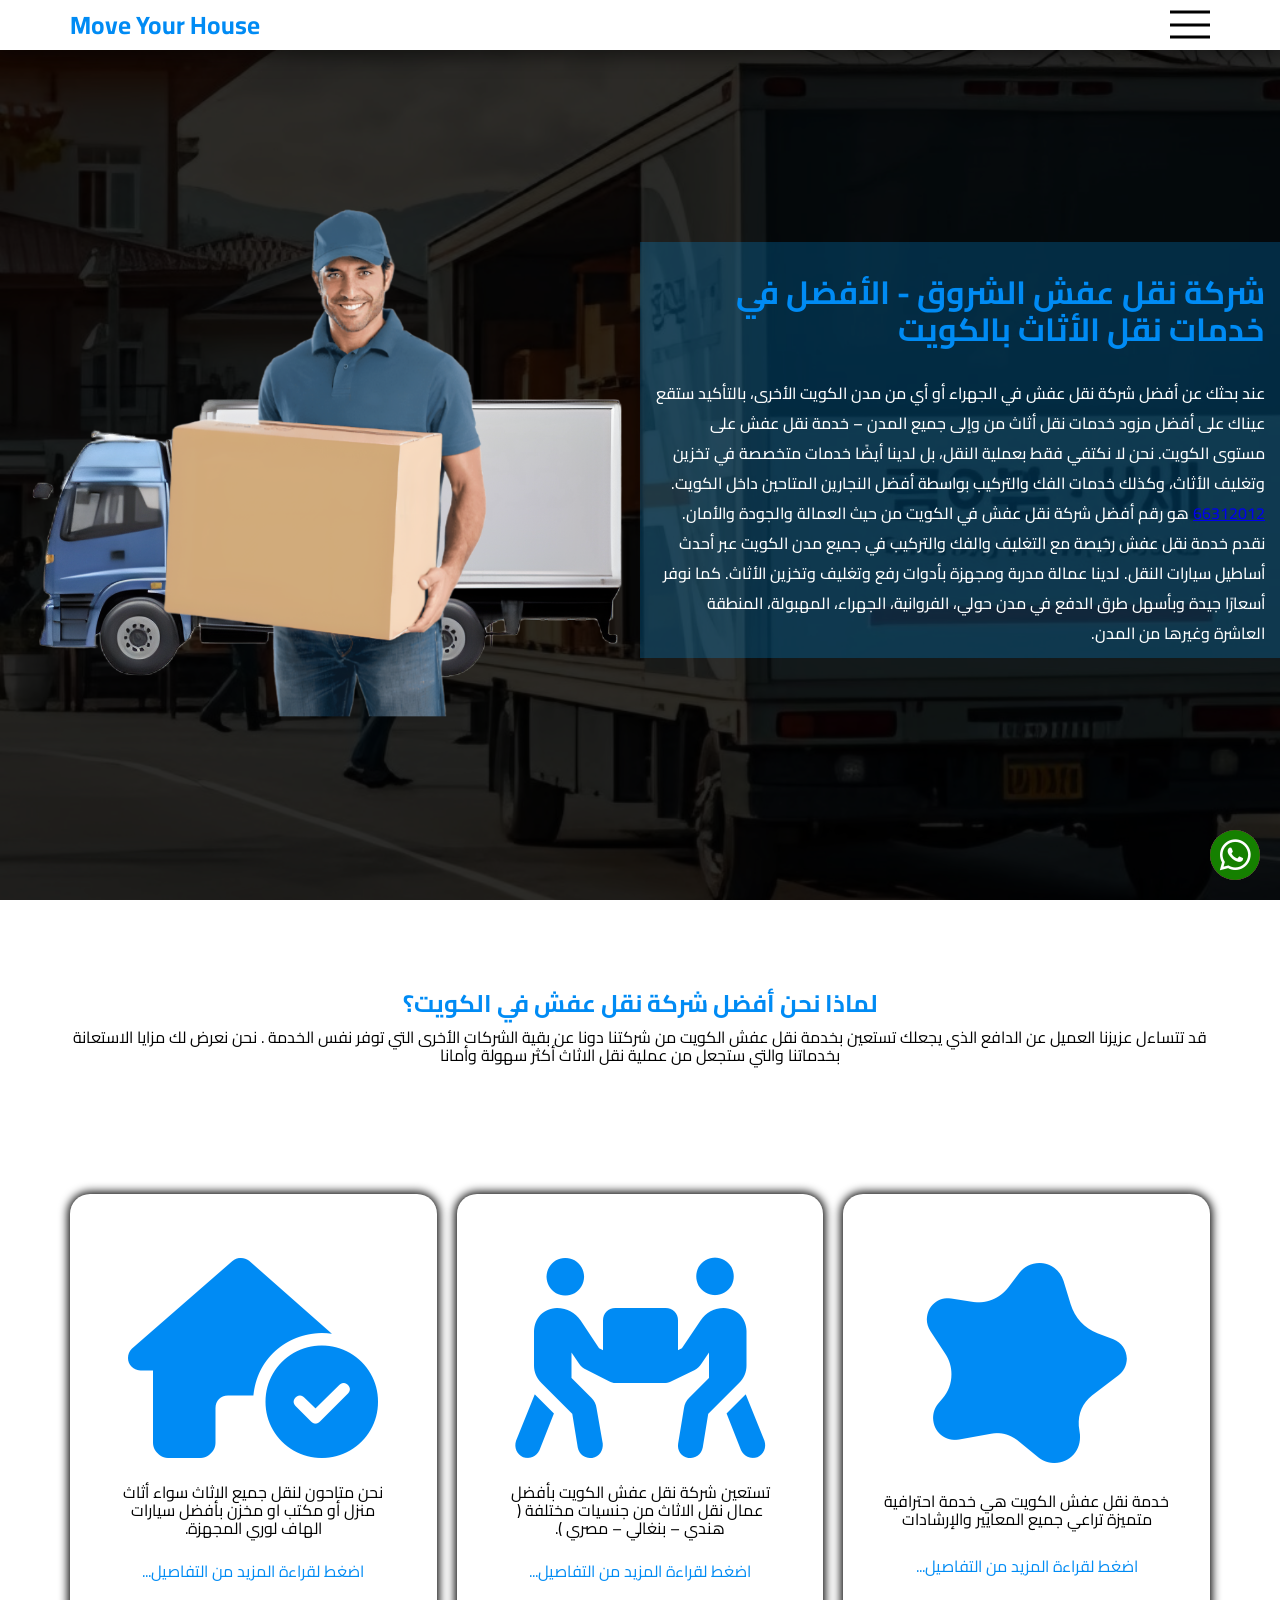
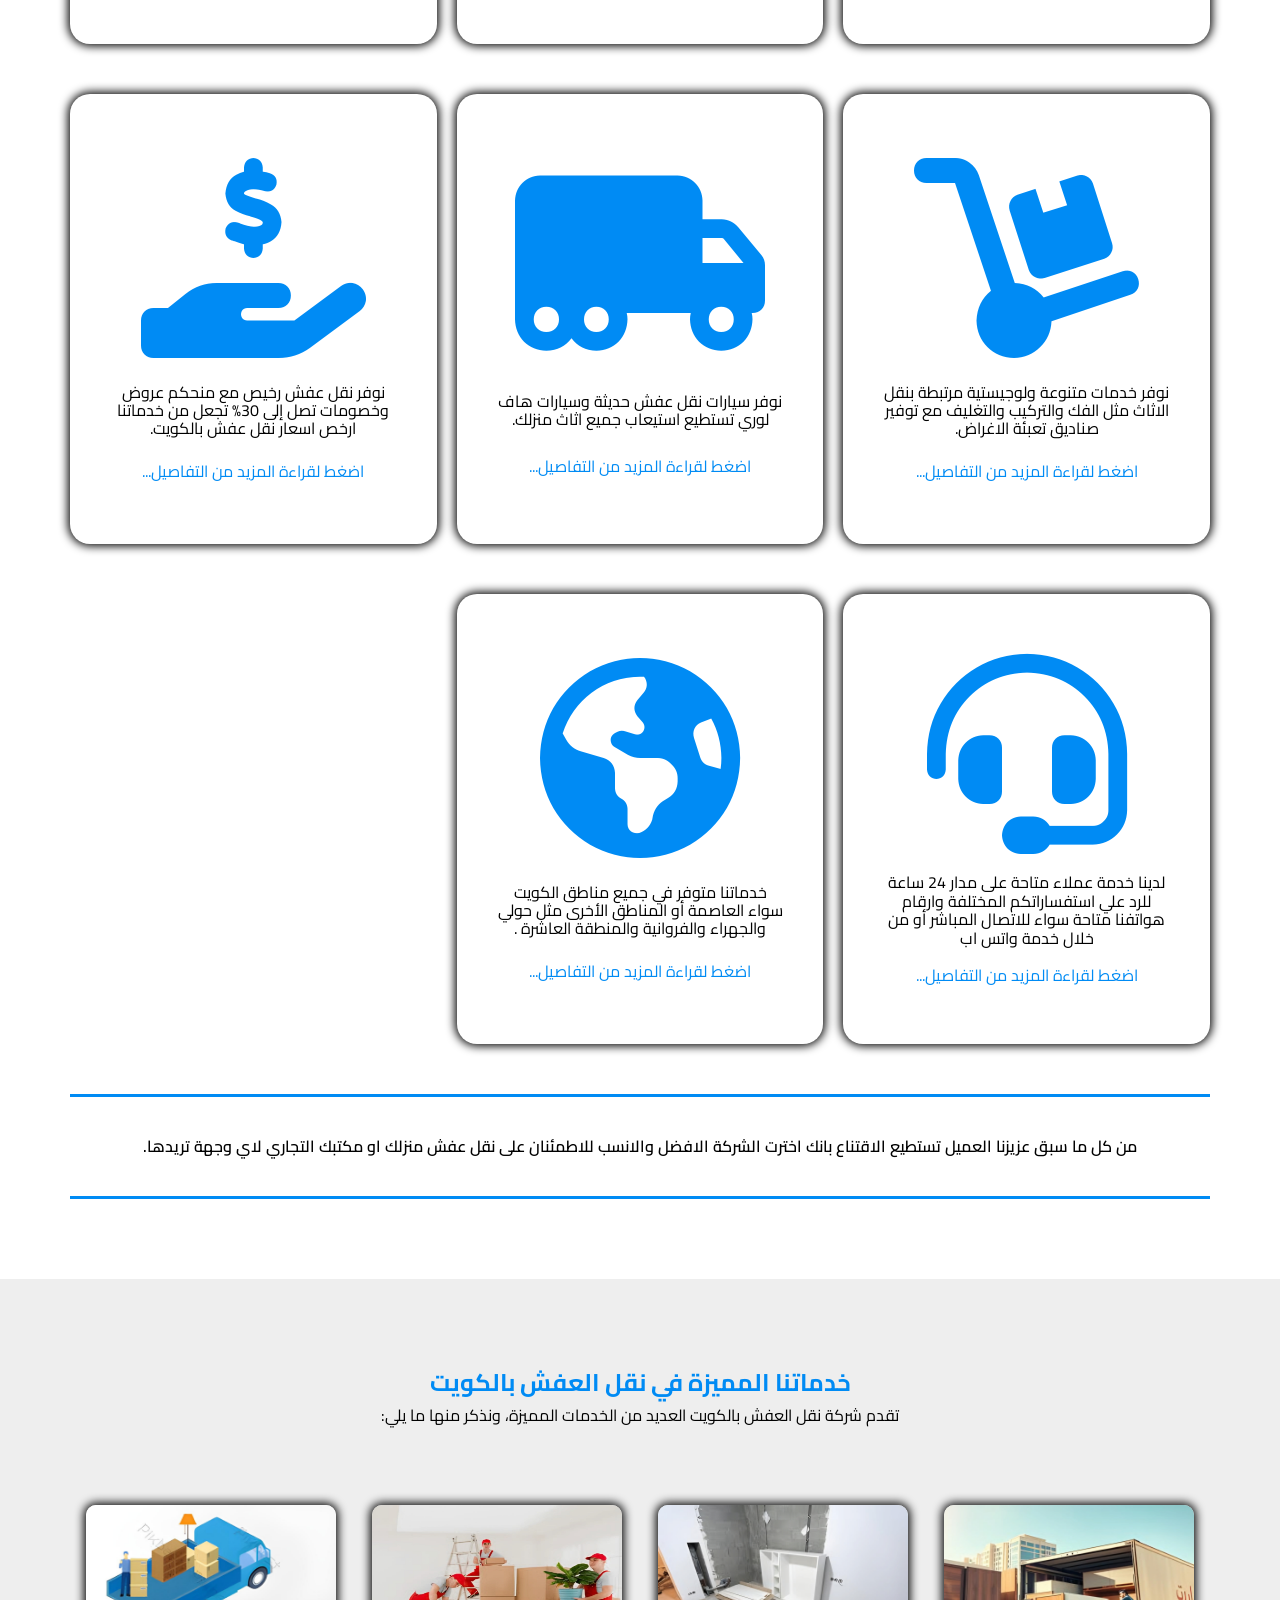
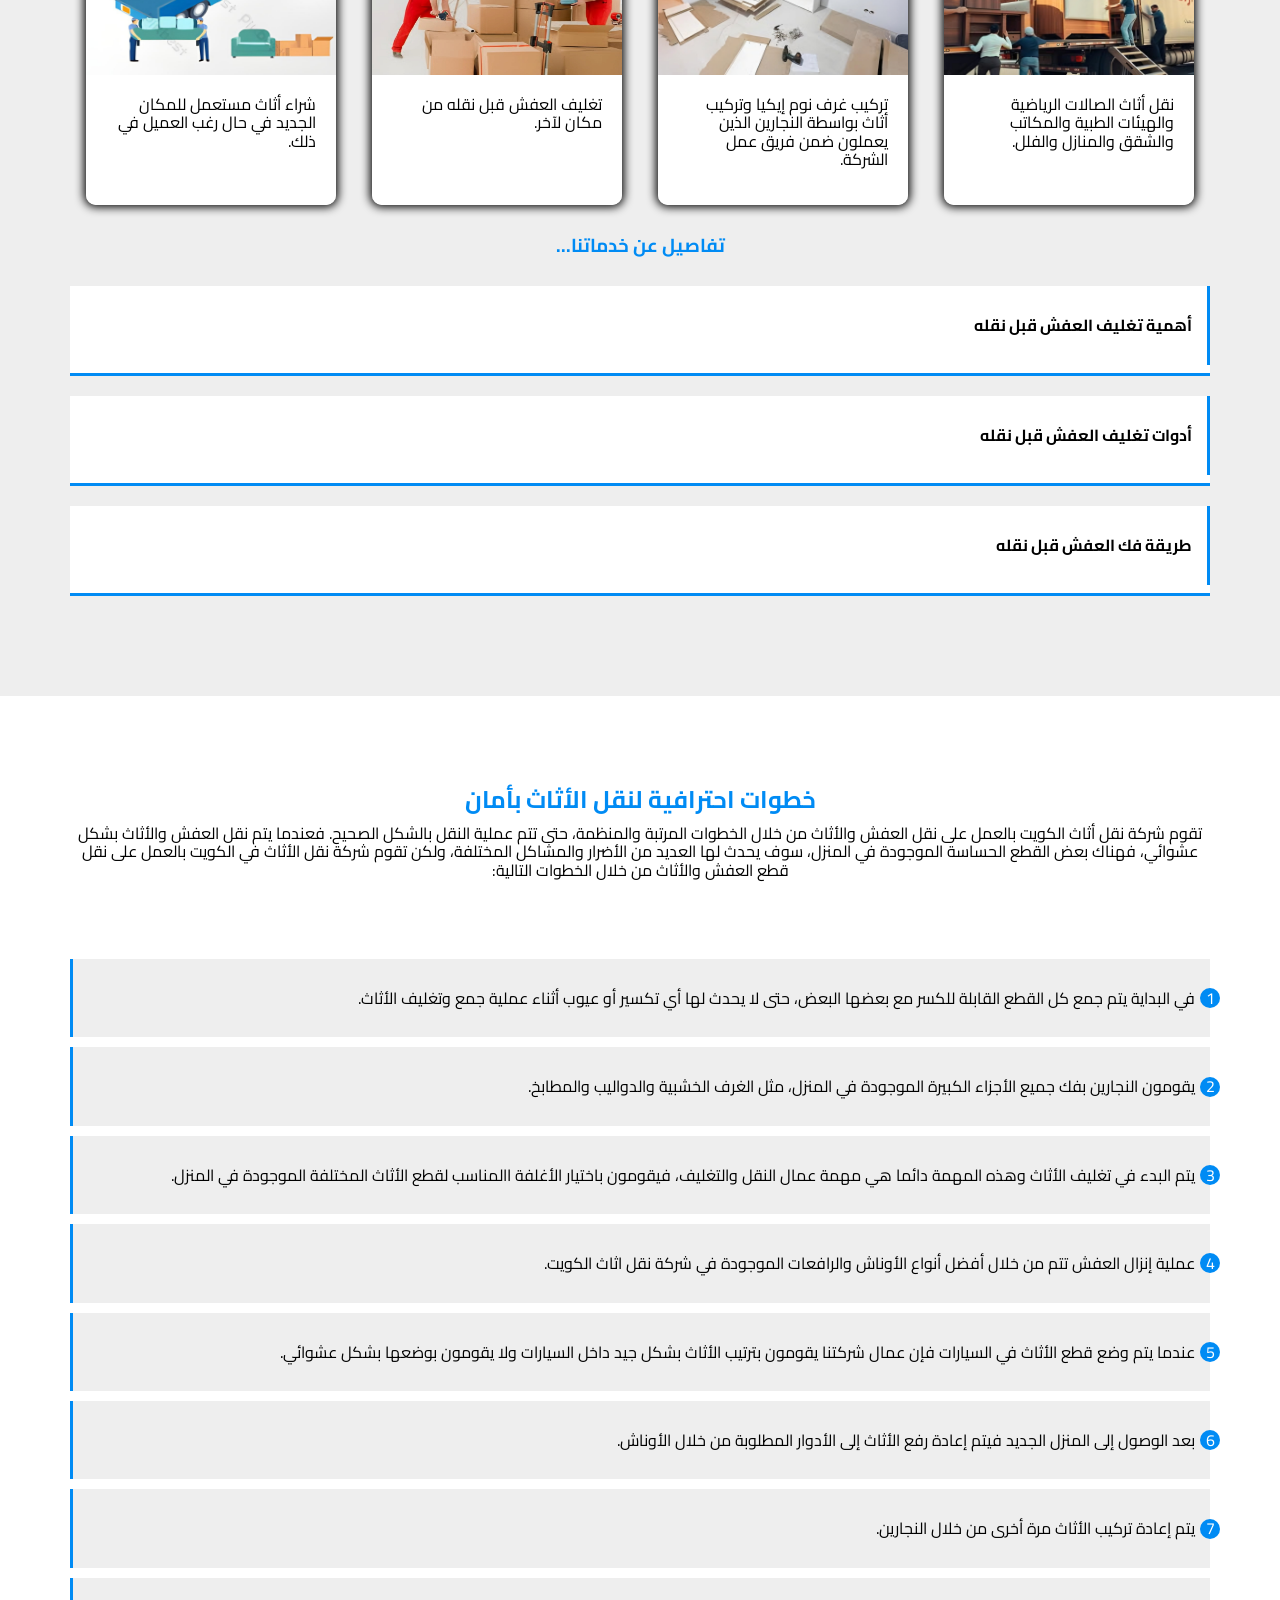
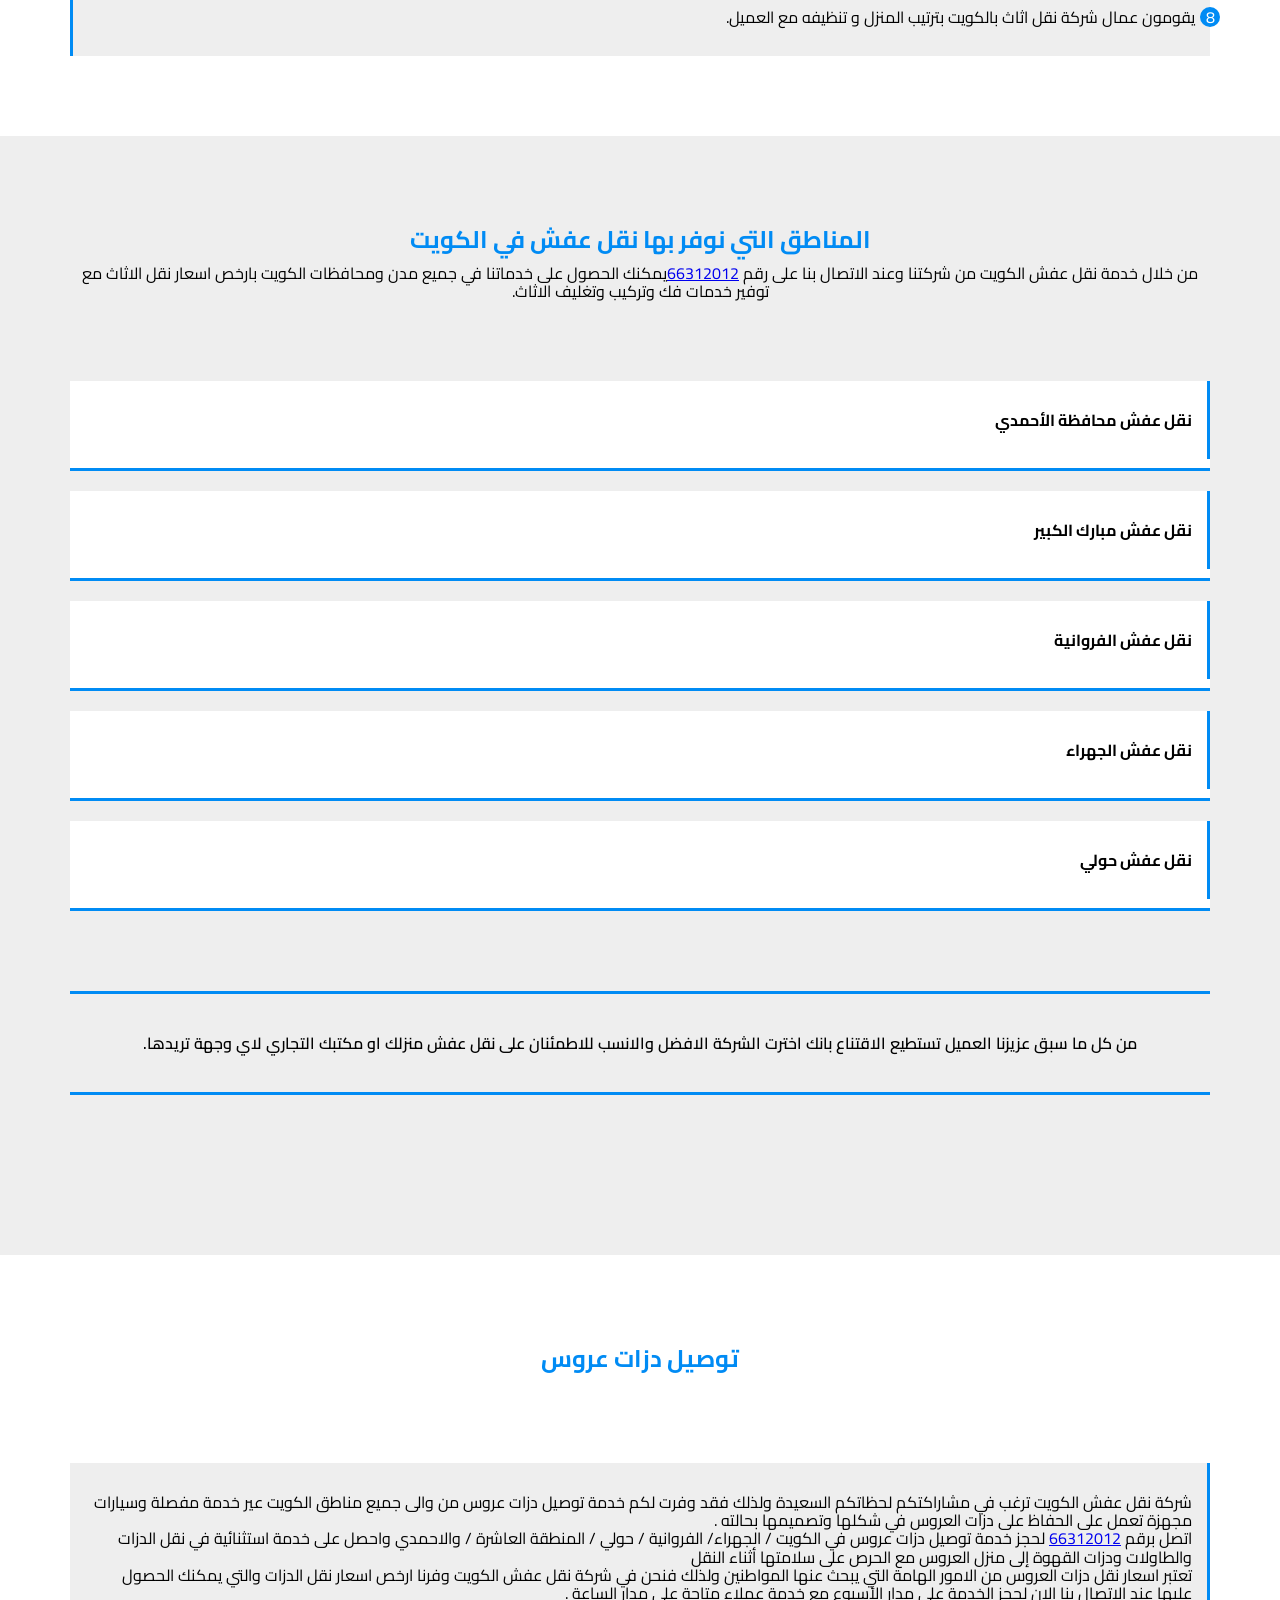
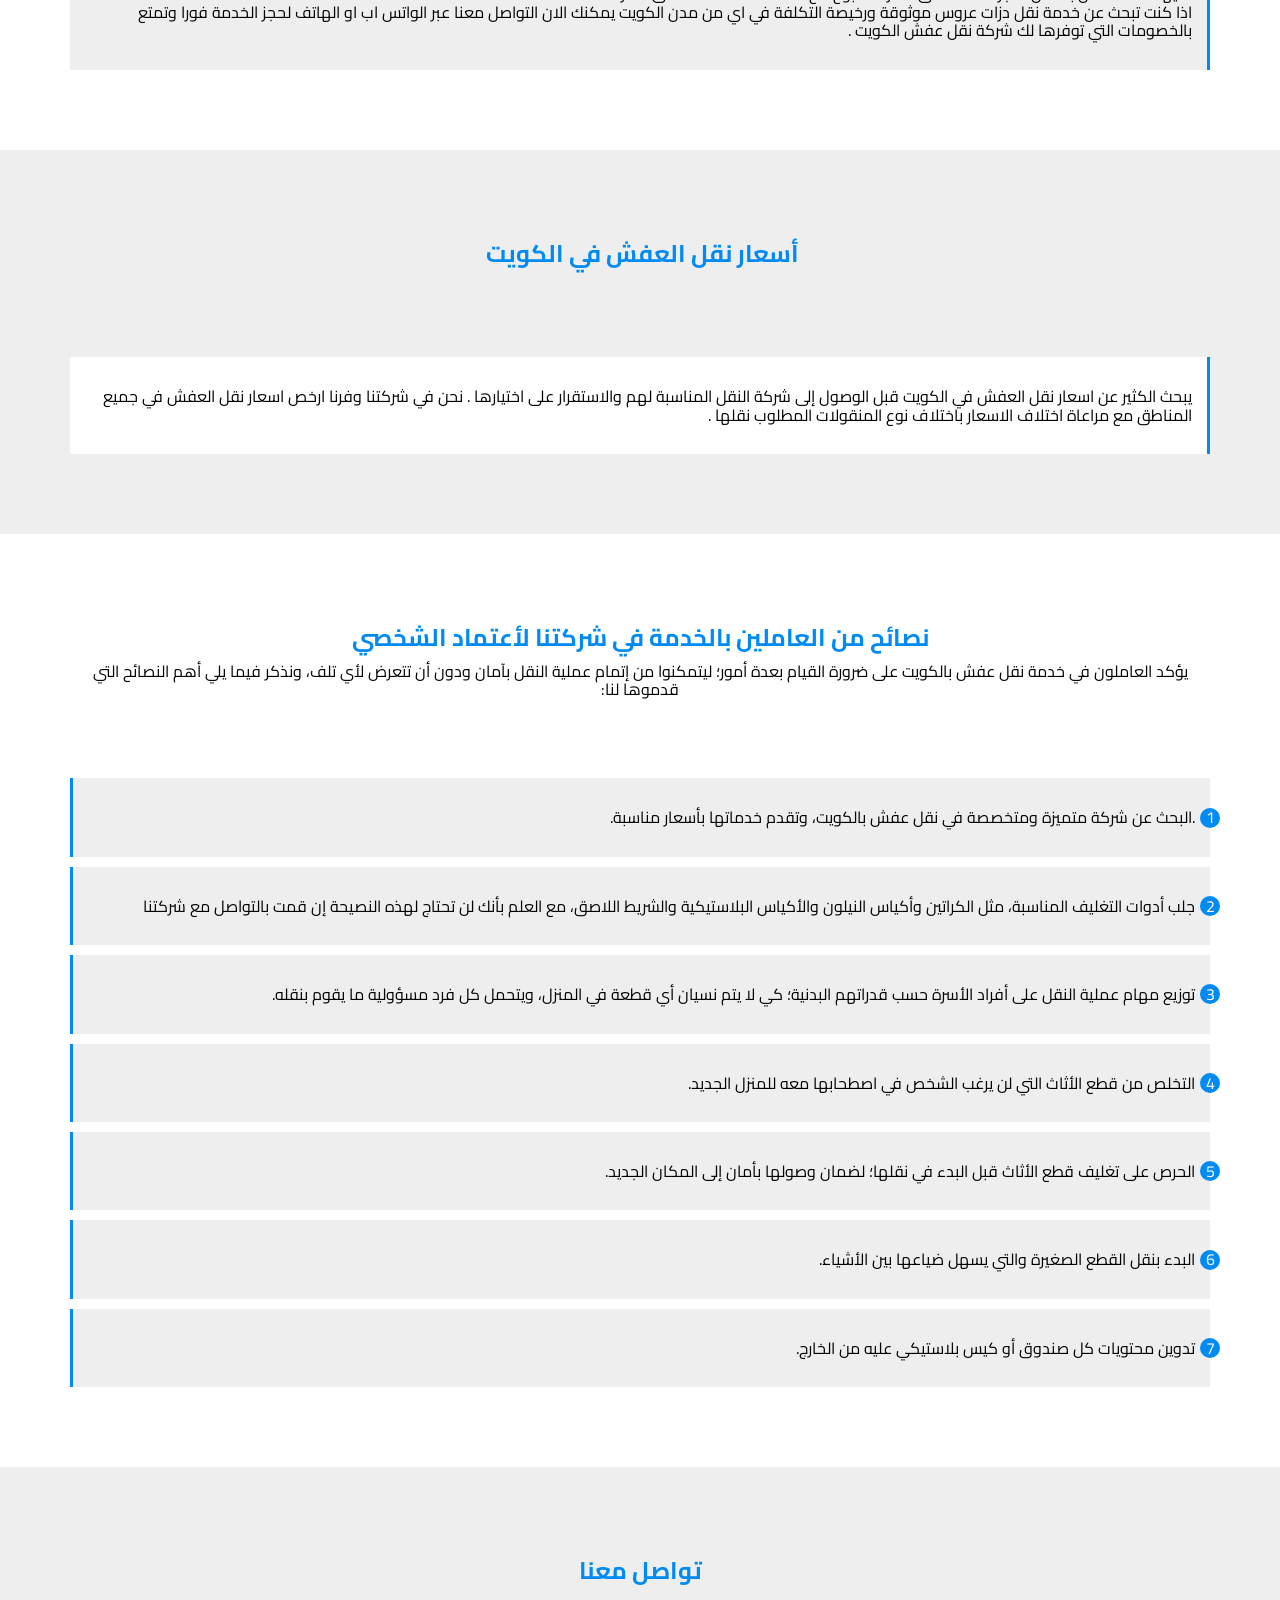
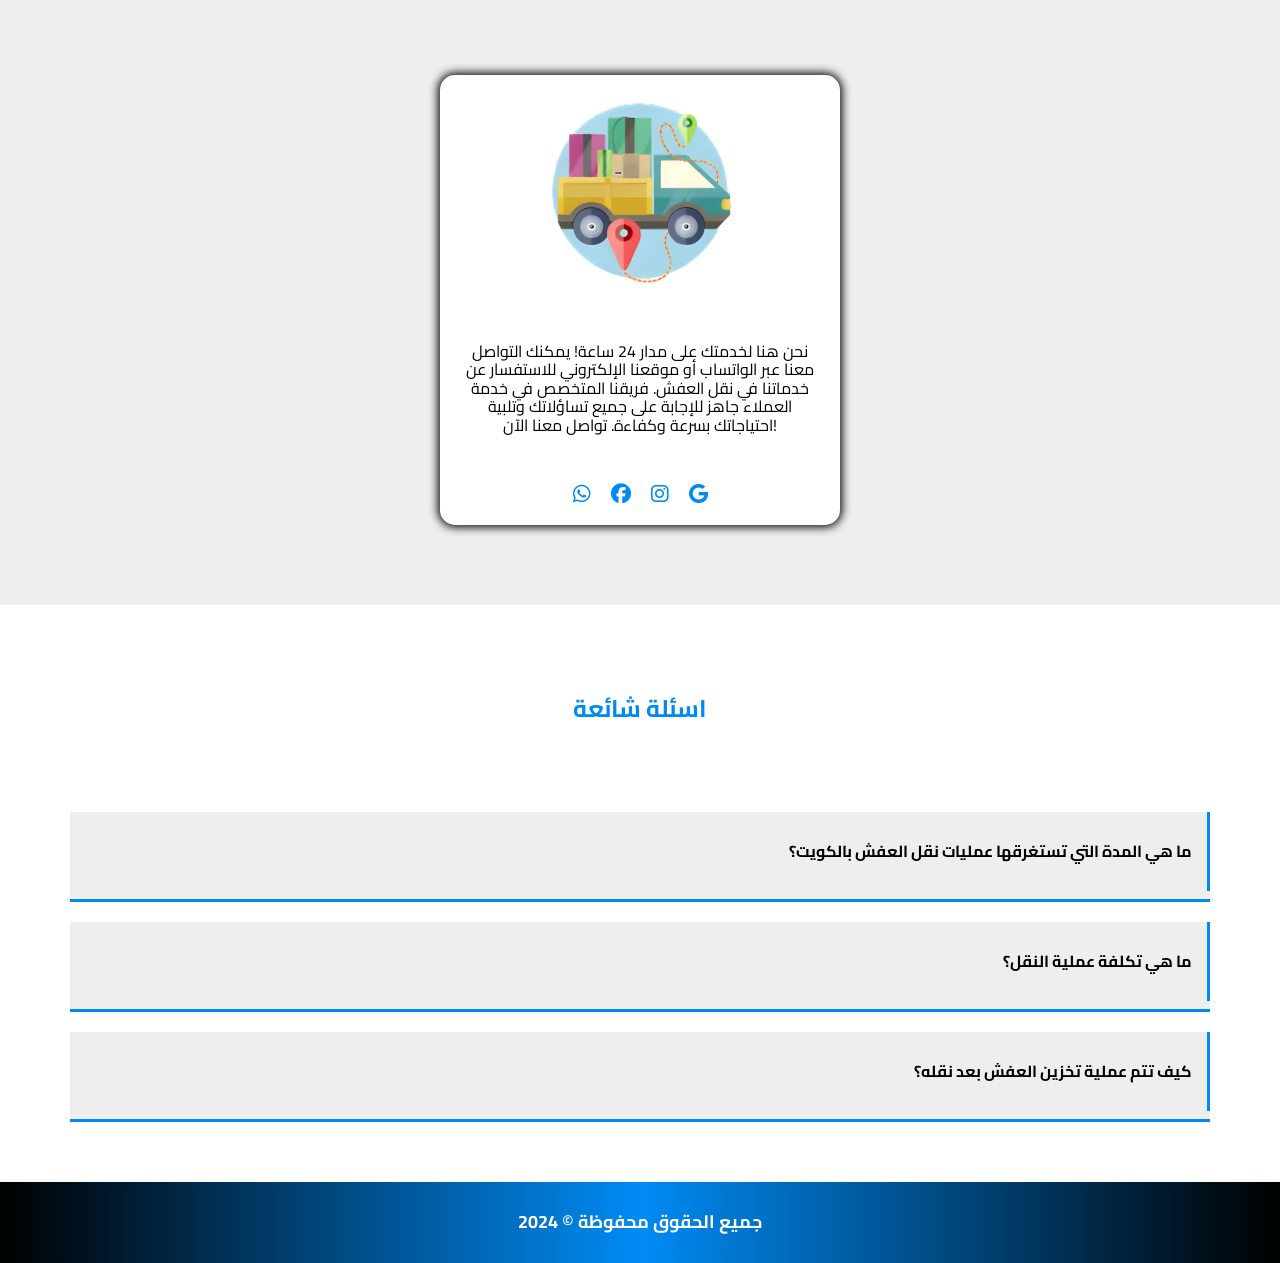
==== index.html @ 7cd1daaf "Update index.html" ====
<!DOCTYPE html>
<html lang="ar">
<head>
    <meta charset="UTF-8">
    <meta http-equiv="X-UA-Compatible" content="IE=edge">
    <meta name="viewport" content="width=device-width, initial-scale=1.0">
    <meta name="auther" content="karim tarek | yousif magdy">
    <meta name="language" content="ar">
    <meta name="author" content="karim tarik | yousif magdy">

    <!-- Meta Description -->
    <meta name="description" content="أفضل شركة نقل عفش في الكويت تقدم خدمات تغليف ونقل احترافية. اتصل الآن لنقل الأثاث بأمان وبأسعار تنافسية!">

    <!-- Meta Keywords -->
    <meta name="keywords" content="شركة نقل عفش الكويت, نقل أثاث محترف, تغليف عفش, خدمات فك وتركيب, أرخص شركة نقل عفش">

    <!-- Open Graph Tags لتحسين المشاركة على وسائل التواصل الاجتماعي -->
    <meta property="og:title" content="خدمة نقل عفش احترافية في الكويت">
    <meta property="og:description" content="أفضل خدمات نقل الأثاث والعفش في الكويت بأمان وسرعة. فريق متخصص ومعدات حديثة لضمان راحة عملائنا.">
    <meta property="og:type" content="website">
    <meta property="og:url" content="رابط_الموقع_هنا">
    <meta property="og:image" content="رابط_الصورة_المميزة_هنا">

    <!-- Twitter Card Tags -->
    <meta name="twitter:card" content="summary_large_image">
    <meta name="twitter:title" content="خدمة نقل عفش احترافية في الكويت">
    <meta name="twitter:description" content="نقل العفش مع أفضل فريق متخصص في الكويت. أسعار تنافسية وخدمة ممتازة.">
    <meta name="twitter:image" content="رابط_الصورة_هنا">

    <!-- Robots Tag لتحسين الزحف -->
    <meta name="robots" content="index, follow">
    <title>شركة نقل عفش الشروق | أفضل خدمات النقل في الكويت</title>
    <!-- this link for padg icon -->
    <link rel="website icon" href="images/conact.png">
    <!-- Main Stayle -->
    <link rel="stylesheet" href="css/style.css">
    <!-- Font Awesome -->
    <link rel="stylesheet" href="css/all.min.css">
    <!-- Font's -->
    <link rel="preconnect" href="https://fonts.googleapis.com">
    <link rel="preconnect" href="https://fonts.gstatic.com" crossorigin>
    <link href="https://fonts.googleapis.com/css2?family=Cairo:wght@200..1000&display=swap" rel="stylesheet">
    <!-- Normalize -->
    <link rel="stylesheet" href="css/normalize.css">
</head>
<body>
    <!-- START MAIN -->
    <div class="main">
        <div class="contaner main-con">
            <!-- Logo -->
            <div class="logo">
                <a href="#header">move your house</a>
            </div>
            <!-- Links -->
            <div class="links">
                <input type="checkbox" id="icon-click">
                <label for="icon-click" class="icon">
                        <span></span>
                        <span></span>
                        <span></span>
                </label>
                <ul>
                    <li><a href="#features">مميزات الخدمة</a></li>
                    <li><a href="#services">الخدمات اللتي نقدمها</a></li>
                    <li><a href="#section1">خطوات نقل الاثاث</a></li>
                    <li><a href="#ereas">المناطق اللتي نوفر بها خدمة نقل العفش</a></li>
                    <li><a href="#section2">توصيل دزات العروسة</a></li>
                    <li><a href="#section3">اسعار نقل العفش</a></li>
                    <li><a href="#section4">نصائح من العاملين في شركتنا</a></li>
                    <li><a href="#conact">تواصل معنا</a></li>
                    <li><a href="#section5">اسئلة شائعة</a></li>
                </ul>
            </div>
        </div>
    </div>
    <!-- END MAIN -->

    <!-- Start Heder -->
    <header id="header">
        <div class="con-head">
            <!-- Content -->
            <div class="content-head">
                <h1>شركة نقل عفش الشروق - الأفضل في خدمات نقل الأثاث بالكويت</h1>
                <p>
                    عند بحثك عن أفضل شركة نقل عفش في الجهراء أو أي من مدن الكويت الأخرى، بالتأكيد ستقع عيناك على أفضل مزود خدمات نقل أثاث من وإلى جميع المدن – خدمة نقل عفش على مستوى الكويت.

                    نحن لا نكتفي فقط بعملية النقل، بل لدينا أيضًا خدمات متخصصة في تخزين وتغليف الأثاث، وكذلك خدمات الفك والتركيب بواسطة أفضل النجارين المتاحين داخل الكويت.
                    
                    <a href=“http://wa.me/+96566312012” target=“_blank”>66312012</a> هو رقم أفضل شركة نقل عفش في الكويت من حيث العمالة والجودة والأمان. نقدم خدمة نقل عفش رخيصة مع التغليف والفك والتركيب في جميع مدن الكويت عبر أحدث أساطيل سيارات النقل. لدينا عمالة مدربة ومجهزة بأدوات رفع وتغليف وتخزين الأثاث. كما نوفر أسعارًا جيدة وبأسهل طرق الدفع في مدن حولي، الفروانية، الجهراء، المهبولة، المنطقة العاشرة وغيرها من المدن.
                    
                </p>
            </div>
            <!-- Images -->
            <div class="images-head">
                <img src="images/back-man.png" alt="image back">
                <img src="images/man-1.png" alt="image back">
            </div>
        </div>
    </header>
    <!-- End Heder -->

    <!-- Start Features -->
    <div id="features" class="features">
        <div class="contaner con-feat">
            <!-- Intro -->
            <div class="intro">
                <h2>لماذا نحن أفضل شركة نقل عفش في الكويت؟</h2>
                <p>قد تتساءل عزيزنا العميل عن الدافع الذي يجعلك تستعين بخدمة نقل عفش الكويت من شركتنا دونا عن بقية الشركات الأخرى التي توفر نفس الخدمة . نحن نعرض لك مزايا الاستعانة بخدماتنا والتي ستجعل من عملية نقل الاثاث أكثر سهولة وأمانا </p>
            </div>
            <!-- Features -->
            <input type="checkbox" id="feat1">
            <label for="feat1" class="feat">
                <div class="front">
                    <i class="fa-solid fa-splotch"></i>
                    <p>
                        خدمة نقل عفش الكويت هي خدمة احترافية متميزة تراعي جميع المعايير والإرشادات
                    </p>
                </div>
                <div class="back">
                    عند بحثك عن شركة افضل شركة نقل عفش بالكويت او الجهراء او اي من مدن الكويت الاخرى داخل الدولة بالتأكيد ستقع عيناك على أفضل مزود خدمات نقل اثاث من والى جميع المدن – خدمة نقل عفش علي مستوي الكويت. نحن لا نكتفي فقط بعملية النقل فلدينا أيضا خدمات متخصصة بتخزين وتغليف الأثاث وكذلك خدمات الفك والتركيب بواسطة أفضل النجارين المتاحين داخل الكويت. <a href="http://wa.me/+96566312012" target="_blank">66312012</a> هو رقم افضل شركة نقل عفش في الكويت من حيث العمالة والجودة والامان. خدمة نقل عفش رخيص مع التغليف والفك والتركيب في جميع مدن الكويت عبر احدث اساطيل سيارات النقل.لدينا عمالة مدربة ومجهزة بادوات رفع وتغليف وتخزين الاثاث. كما نوفر أسعار جيدة وباسهل طرق الدفع في مدن حولي , الفروانية , الجهراء ,المهبولة، المنطقة العاشرة وغيرها من المدن.
                </div>
            </label>
            
            <input type="checkbox" id="feat2">
            <label for="feat2" class="feat">
                <div class="front">
                    <i class="fa-solid fa-people-carry-box"></i>
                    <p>
                        تستعين شركة نقل عفش الكويت بأفضل عمال نقل الاثاث من جنسيات مختلفة ( هندي – بنغالي – مصري ).
                    </p>
                </div>
                <div class="back">
                    توفر شركتنا المتخصصة في نقل العفش بالكويت عمالة هندية مدربين وذوي خبرة كبيرة في عملية نقل الأثاث من المنزل أو المكاتب أو المنشآت المختلفة.
ويتميز هؤلاء العمالة بقدرتهم على تقديم خدمات مميزة، مثل: تغليف الأثاث بأحدث الطرق وأفضل الأدوات وتخزين الأثاث مع استخدام مواد مضادة للحشرات والقوارض وواقية من تعرض الأثاث للرطوبة
وتقدم شركات نقل العفش بدولة الكويت العديد من العمالة المدربة من جنسيات مختلفة والذين يمتلكون قدرة بدنية وخبرة هائلة في عملية نقل الأثاث وتغليفه.
كما يوجد فنيين محترفين في تغليف أدوات المطبخ الزجاجية والتحف والانتيكات المعرضة للكسر، وكذلك الأجهزة الكهربائية التي تتسم بحساسيتها ضد الاصطدام.
                </div>
            </label>

            <input type="checkbox" id="feat3">
            <label for="feat3" class="feat">
                <div class="front">
                    <i class="fa-solid fa-house-circle-check"></i>
                    <p>
                        نحن متاحون لنقل جميع الاثاث سواء أثاث منزل أو مكتب او مخزن بأفضل سيارات الهاف لوري المجهزة.
                    </p>
                </div>
                <div class="back">
                    بعد أن تتم عملية النقل تقوم شركتنا باستخدام سيارات ذات أنواع مختلفة لنقل العفش، مع العلم بأن هذه السيارات تكون مهيئة بطريقة تحفظ الأثاث وتقيه من التعرض للخدش خلال عملية النقل.
ويتم ذلك من خلال تبطين السطح الداخلي للسيارة وتوفير صناديق مخصصة لحفظ الأثاث، بالإضافة إلى مناطق واقية يتم حفظ الأدوات الزجاجية فيها.

                </div>
            </label>

            <input type="checkbox" id="feat4">
            <label for="feat4" class="feat">
                <div class="front">
                    <i class="fa-solid fa-dolly"></i>
                    <p>
                        نوفر خدمات متنوعة ولوجيستية مرتبطة بنقل الاثاث مثل الفك والتركيب والتغليف مع توفير صناديق تعبئة الاغراض.
                    </p>
                </div>
                <div class="back">
                    يعمل لدينا نحن شركة نقل عفش بالكويت متخصصون في فك وتركيب الآثاث بالكويت بشكل احترافي بحيث تنتهي مهمة نقل العفش لمكانه الجديد على أتم وجه، كما أنهم يستخدمون أدوات عالية الجودة مخصصة لهذا الغرض
                </div>
            </label>

            <input type="checkbox" id="feat5">
            <label for="feat5" class="feat">
                <div class="front">
                    <i class="fa-solid fa-truck-moving"></i>
                    <p>
                        نوفر سيارات نقل عفش حديثة وسيارات هاف لوري تستطيع استيعاب جميع اثاث منزلك.
                    </p>
                </div>
                <div class="back" style="font-size: 11px;">
                    من أهم الأشياء التي تستخدمها شركة نقل اثاث بالكويت هي سيارات نقل الأثاث المتميزة، التي يتم من خلالها نقل الأثاث إلى أي مكان يريده العميل، فدائما تتم عملية النقل من خلال أفضل وأحدث أنواع السيارات، وهذا ما تقوم به شركتنا، فنحن لدينا أسطول كبير من سيارات نقل الأثاث بالكويت التي تتميز بالمواصفات التالية:
                    <ul>
                        <li>السيارات الخاصة بنا هي سيارات كبيرة و ذات أحجام هائلة حتى تستوعب أي كميات من العفش يتم وضعها بداخلها.</li>
                        <li>كذلك سياراتنا حديثة وليست متهالكة، فنحن نقوم دائما بتغيير السيارات وتحديثها كل فترة، حتى تكون جاهزة لعملية نقل العفش من وإلى أي مكان.</li>
                        <li>السيارات مغلقة حتى تحافظ على العفش، والأثاث من الأتربة أو من مياه الأمطار، أو من سقوط أي جزئية صغيرة من الأثاث أثناء نقله.</li>
                        <li>لدينا أعداد كبيرة من السيارات.</li>
                        <li>كذلك السائقين الذين يقودون سيارات نقل الاثاث في الكويت مدربين وماهرين بشكل كبير على قيادة السيارات.</li>
                    </ul>
                    تمتاز سيارات شركتنا بتحملها المسافات الكبيرة التي يمكن أن تقطعها وصولًا إلى العميل أينما كان، كما أنها مجهزة بأحدث الأساليب التي تجعلها مأمنة ضد الضرر بمنقولات الآثاث والتسبب في تكسيرها واصابتها بالخدوش، وتراعي الشركة تناسب حجم كل سيارة مع حجم تلك المنقولات حتى يتم وضعها بها بشكل منظم دون تكدسها.
                </div>
            </label>

            <input type="checkbox" id="feat6">
            <label for="feat6" class="feat">
                <div class="front">
                    <i class="fa-solid fa-hand-holding-dollar"></i>
                    <p>
                        نوفر نقل عفش رخيص مع منحكم عروض وخصومات تصل إلى 30% تجعل من خدماتنا ارخص اسعار نقل عفش بالكويت.
                    </p>
                </div>
                <div class="back">
                    تعد شركتنا المتخصصة في نقل العفش بالكويت من الشركات الرائدة في مجال نقل العفش التي تقدم خدماتها بأرخص الأسعار، وعلى الرغم من ذلك تمتاز بجودتها التي يعرفها عملائنا جيدًا من خلال تعاملهم معنا، كما نحرص على تقديم أفضل الخصومات والعروض لعملائنا وخاصة الجدد منهم بعيدًا عن غلاء الأسعار، فنحن نهدف إلى توطيد الثقة  .
توفر شركة نقل عفش الكويت من شركتنا ارخص اسعار نقل الاثاث في الكويت بخصومات تصل إلى30% و يتم تحديد هذه الاسعار بناءا على الاغراض التي يرغب العميل في نقلها وعن ما إذا كان يرغب في خدمات اخرى مثل التعبئة والتغليف والفك والتركيب وكذلك المسافة التي سيتم قطعها أثناء عملية النقل .
والعلاقة الطيبة معهم، وسوف نعمل على توفر بعض التكاليف التي يجد العميل أنها تشكل عبء مادي عليه مثل تكلفة نقل قطع الآثاث الثقيلة والأجهزة الكهربائية الكبيرة والمواد الزجاجية.
                </div>
            </label>

            <input type="checkbox" id="feat7">
            <label for="feat7" class="feat">
                <div class="front">
                    <i class="fa-solid fa-headset"></i>
                    <p>
                        لدينا خدمة عملاء متاحة على مدار 24 ساعة للرد علي استفساراتكم المختلفة وارقام هواتفنا متاحة سواء للاتصال المباشر أو من خلال خدمة واتس اب 
                    </p>
                </div>
                <div class="back">
                    عند بحثك عن شركة افضل شركة نقل عفش بالكويت او الجهراء او اي من مدن الكويت الاخرى داخل الدولة بالتأكيد ستقع عيناك على أفضل مزود خدمات نقل اثاث من والى جميع المدن – خدمة نقل عفش علي مستوي الكويت. نحن لا نكتفي فقط بعملية النقل فلدينا أيضا خدمات متخصصة بتخزين وتغليف الأثاث وكذلك خدمات الفك والتركيب بواسطة أفضل النجارين المتاحين داخل الكويت. <a href="http://wa.me/+96566312012" target="_blank">66312012</a> هو رقم افضل شركة نقل عفش في الكويت من حيث العمالة والجودة والامان. خدمة نقل عفش رخيص مع التغليف والفك والتركيب في جميع مدن الكويت عبر احدث اساطيل سيارات النقل.لدينا عمالة مدربة ومجهزة بادوات رفع وتغليف وتخزين الاثاث. كما نوفر أسعار جيدة وباسهل طرق الدفع في مدن حولي , الفروانية , الجهراء ,المهبولة، المنطقة العاشرة وغيرها من المدن . وإليكم بيان ذلك.
                </div>
            </label>

            <input type="checkbox" id="feat8">
            <label for="feat8" class="feat">
                <div class="front">
                    <i class="fa-solid fa-earth-americas"></i>
                    <p>
                        خدماتنا متوفر في جميع مناطق الكويت سواء العاصمة أو المناطق الأخرى مثل حولي والجهراء والفروانية والمنطقة العاشرة .
                    </p>
                </div>
                <div class="back">
                    من خلال خدمة نقل عفش الكويت من شركتنا وعند الاتصال بنا على رقم <a href="http://wa.me/+96566312012" target="_blank">66312012</a> يمكنك الحصول على خدماتنا في جميع مدن ومحافظات الكويت بارخص اسعار نقل الاثاث مع توفير خدمات فك وتركيب وتغليف الاثاث.
                    <ul>
                        <li>نقل عفش من والى  الجهراء</li>
                        <li>نقل عفش من والى حولي</li>
                        <li>نقل عفش من والى المنطقة العاشرة</li>
                        <li>نقل عفش من والى الاحمدي</li>
                        <li>نقل عفش من والى محافظة مبارك الكبير</li>
                        <li>نقل عفش من والى محافظة الفروانية.</li>
                        <li>نقل عفش من والى المهبولة.</li>
                    </ul>
                </div>
            </label>
            <div class="end">
                <p>من كل ما سبق عزيزنا العميل تستطيع الاقتناع بانك اخترت الشركة الافضل والانسب للاطمئنان على نقل عفش منزلك او مكتبك التجاري لاي وجهة تريدها.</p>
            </div>
        </div>
    </div>
    <!-- End Feature -->

    <!-- Start Services -->
    <div id="services" class="services">
        <div class="contaner con-srv">
            <!-- Intro -->
            <div class="intro">
                <h2>خدماتنا المميزة في نقل العفش بالكويت</h2>
                <p>تقدم شركة نقل العفش بالكويت العديد من الخدمات المميزة، ونذكر منها ما يلي:</p>
            </div>
            <!-- Services -->
            <div class="srv">
                <div class="box">
                    <div height="100%" class="image">
                        <img height="100%" width="100%" src="images/img1.jpg" alt="image">
                    </div>
                    <p>
                        نقل أثاث الصالات الرياضية والهيئات الطبية والمكاتب والشقق والمنازل والفلل.
                    </p>
                </div>
                <biv class="box">
                    <div height="100%" class="image">
                        <img height="100%" width="100%" src="images/img2.jpg" alt="image">
                    </div>
                    <p>
                        تركيب غرف نوم إيكيا وتركيب أثاث بواسطة النجارين الذين يعملون ضمن فريق عمل الشركة.
                    </p>
                </biv>
                <div height="100%" class="box">
                    <div height="100%" class="image">
                        <img height="100%" width="100%" src="images/img3.jpg" alt="image">
                    </div>
                    <p>
                        تغليف العفش قبل نقله من مكان لآخر.
                    </p>
                </div>
                <div class="box">
                    <div height="100%" class="image">
                        <img height="100%" width="100%" src="images/img4.jpg" alt="image">
                    </div>
                    <p>
                        شراء أثاث مستعمل للمكان الجديد في حال رغب العميل في ذلك.
                    </p>
                </div>
            </div>
            <!-- More -->
            <div class="more">
                <h3>تفاصيل عن خدماتنا...</h3>
                <input type="checkbox" id="more1">
                <label for="more1">
                    <h4>أهمية تغليف العفش قبل نقله</h4>
                    <p>
                        إن مرحلة تغليف العفش قبل النقل تعد من أهم مراحل خدمة نقل عفش بالكويت، وذلك لأنها تحمي الأثاث من التعرض لأي كسر خلال رحلته، وفيما يلي نذكر أهمية عملية التغليف وفقًا للمرحلة التي يمر بها:
                        <ul>
                            <li>أثناء النقل؛ حيث يحفظ التغليف الأثاث من التعرض للتلف أو الكسر أو الخدش أثناء نقله من منطقة لأخرى.</li>
                            <li>أثناء تخزين العفش، وذلك لأن التغليف يقي الأثاث من التعرض للعوامل الجوية التي قد تعرضه للتلف وكذلك الحشرات المؤذية.</li>
                            <li>أثناء إعادة تركيب العفش، إذ يساعد تغليف العفش وترقيم كل قطعة إلى تسهيل إعادة تجميع وتركيب الدواليب وأجزاء المنزل المختلفة.</li>
                        </ul>
                    </p>
                </label>

                <input type="checkbox" id="more2">
                <label for="more2">
                    <h4>أدوات تغليف العفش قبل نقله</h4>
                    <p>
                        يستخدم العمالة المسؤولين عن خدمة نقل العفش بالكويت العديد من الأدوات في تغليف كل قطعة من قطع المنزل، ونذكر منها ما يلي:
تحرص شركة نقل عفش على استخدام أفضل أدوات وأجهزة لنقل العفش تمتاز بجودتها العالية حتى تتم تلك المهمة على أكمل وجه، وتمتاز مواد التغليف التي نستخدمها في تعبئة قطع ومواد الآثاث، ونقدم لكم عملائنا الأعزاء تلك القائمة التي تضم تلك الأدوات:
                        <ul>
                            <li>
                                الكراتين
يهتم عمالنا بالحفاظ على منقولات العفش أثناء نقلها من الخدوش والتكسر، لذا يقومون بوضعها بطريقة منظمة داخل كراتين كبيرة، كما يضعون بينها قطع فلين لكي تتحمل الاصطدامات التي ربما تحدث لها أثناء الطريق.

                            </li>
                            <li>
                                أكياس البلاستيك	
يتطلب نقل بعض قطع العفش وخاصة المصنوعة من الزجاج مثل النجف والآواني الزجاجية وضعها في أكياس بلاستيك ضد التمزق والكسر.
                            </li>
                            <li>
                                أكياس المراتب
                                تخصص شركة نقل عفش بالكويت أكياس بلاستيكية لوضع المراتب بها وإغلاقها بطريقة محكمة من أجل الحفاظ عليها من الأتربة، ويجب أن تكون جافة حتى لا تصاب بالرطوبة والعفن.                                
                            </li>
                            <li>
                                الشرائط اللاصقة
تعد تلك الشرائط من أهم المواد التي يستخدمها العمال عند تغليف قطع العفش بشكل محكم وتأمين نقلها، وتحرص شركتنا على أن تكون عالية الجودة لربط قاعدة الكراتين للحفاظ عليه من التمزق.
                            </li>
                            <li>

                            </li>
                            <li>
                                المفاتيح والمفكات، وتستخدم هذه الأدوات بهدف فك القطع الكبيرة، مثل الدواليب والأسرة؛ ليتم بعد ذلك الاحتفاظ بهم في أكياس صغيرة؛ كي لا يتم فقدهم خلال عملية النقل.
                            </li>
                            <li>
                                الصناديق الخشبية أو الكرتونية؛ وتستخدم لحمل البراويز واللوحات والقطع صغيرة الحجم بداخلها، ويحرص العمالة على التدوين عند كل كرتونة؛ ليسهل التعرف عليها بعد إتمام عملية النقل.
                            </li>
                            <li>
                                الحقائب الكبيرة، وتستخدم لوضع الملابس فيها بصورة منظمة بعد أن يتم غسلها وكيها؛ حتى لا تنكمش أثناء عملية النقل.
                            </li>
                            <li>
                                البطانيات، وتستخدم لتغليف الأجهزة الكهربائية؛ حتى لا تتعرض لأي تلف خلال عملية النقل.
                            </li>
                            <li>
                                البلاستيك المفرقع، وهو من أهم الأدوات المستخدمة في التغليف خلال عملية نقل عفش بالكويت؛ وذلك لقدرته الهائلة على تحمل الظروف التي يتعرض لها العفش خلال عملية النقل، ويستخدم لإيواء الأكواب الزجاجية والأواني سهلة الكسر.
                            </li>
                            <li>
                                البلاستيك الشفاف، ويستخدم لتغليف قطع الأثاث التي يُخشى كسرها والتي تتطلب عناية كبيرة خلال عملية النقل، كما أنها تستخدم لحماية الأثاث من التعرض للغبار والأتربة أو الخدش أو الحشرات خاصة خلال عمليات النقل للأماكن البعيدة.
                            </li>
                            <li>
                                الأكياس النايلون، وتستخدم بصفة أساسية لتغليف السجاد عقب لفها بصورة اسطوانية، ويمكن استخدامها أيضًا لتغليف الكنب بهدف حمايته من الأوساخ أو التمزق.
                            </li>
                            <li>
                                
                            </li>
                            <li>
                                الأشرطة اللاصقة والأقلام، وتستخدم لإحكام غلق الصناديق، وبالنسبة للأقلام فتستخدم بهدف التدوين ليسهل التعرف على قطع الأثاث بعد أن تتم عملية النقل ويعاد تركيبها.
                            </li>
                        </ul>
                    </p>
                </label>

                <input type="checkbox" id="more3">
                <label for="more3">
                    <h4>طريقة فك العفش قبل نقله</h4>
                    <p>
                        قبل القيام بنقل عفش بالكويت لا بد من أن يتم فك قطع الأثاث بشكل متقن أولًا باستخدام المفكات والمفاتيح.
كما يجب أن يتم إزالة المقابض من الأبواب كي لا تعرض قطع الأثاث الأخرى للخدش، وفيما يلي نذكر الخطوات التي تساعدنا على فك العفش بصورة سليمة، وهي كالتالي:
                        <ul>
                            <li>تفريغ محتويات الخزائن والأدراج، وجمعها في صناديق صغيرة، ومن ثم البدء في إزالة المفارش والسجاد الذي يحيط بها، وتنظيف الأرض بعد إخراجها من الغرفة.</li>
                            <li>فك الأسرة باستخدام مفكات مناسبة لذلك مع ترقيم كل جزء فيها وتغليفه باستخدام إحدى أدوات التغليف التي سبق وتحدثنا عنها.</li>
                            <li>فك دولاب الملابس، ويتم ذلك من خلال إزالة الأشياء من فوق الجزء العلوي للدولاب ومن ثم تفريغ الأرفف من الملابس، ووضعها في أكياس بلاستيكية كبيرة، ويجب أن يتم حمل الدولاب بواسطة أكثر من شخص؛ كي لا يتعرض للخدش أو يلحقه أي ضرر.</li>
                            <li>تفريغ محتويات المكتبة وإزالة الأرفف الخشبية والأبواب الزجاجية منها إن وجدت، ومن ثم البدء في تغليفها بشكل جيد باستخدام البطاطين.</li>
                            <li>وضع القطع الصغيرة من المفاصل والمسامير داخل أكياس صغيرة، والاحتفاظ بها منفردة؛ كي لا تُفقد.</li>
                        </ul>
                    </p>
                </label>
            </div>
        </div>
    </div>
    <!-- End Services -->

    <!-- Start Section 1  -->
    <div id="section1" class="section1">
        <div class="contaner con-sec1">
            <!-- Intro -->
            <div class="intro">
                <h2>خطوات احترافية لنقل الأثاث بأمان</h2>
                <p>تقوم شركة نقل أثاث الكويت بالعمل على نقل العفش والأثاث من خلال الخطوات المرتبة والمنظمة، حتى تتم عملية النقل بالشكل الصحيح.
                فعندما يتم نقل العفش والأثاث بشكل عشوائي، فهناك بعض القطع الحساسة الموجودة في المنزل، سوف يحدث لها العديد من الأضرار والمشاكل المختلفة، ولكن تقوم شركة نقل الأثاث في الكويت بالعمل على نقل قطع العفش والأثاث من خلال الخطوات التالية:
                </p>
            </div>
            <!-- Services -->
            <div class="sec1">
                <p>
                    في البداية يتم جمع كل القطع القابلة للكسر مع بعضها البعض، حتى لا يحدث لها أي تكسير أو عيوب أثناء عملية جمع وتغليف الأثاث.
                </p>
                <p>
                    يقومون النجارين بفك جميع الأجزاء الكبيرة الموجودة في المنزل، مثل الغرف الخشبية والدواليب والمطابخ.
                </p>
                <p>
                    يتم البدء في تغليف الأثاث وهذه المهمة دائما هي مهمة عمال النقل والتغليف، فيقومون باختيار الأغلفة االمناسب لقطع الأثاث المختلفة الموجودة في المنزل.
                </p>
                <p>
                    عملية إنزال العفش تتم من خلال أفضل أنواع الأوناش والرافعات الموجودة في شركة نقل اثاث الكويت.
                </p>
                <p>
                    عندما يتم وضع قطع الأثاث في السيارات فإن عمال شركتنا يقومون بترتيب الأثاث بشكل جيد داخل السيارات ولا يقومون بوضعها بشكل عشوائي.
                </p>
                <p>
                    بعد الوصول إلى المنزل الجديد فيتم إعادة رفع الأثاث إلى الأدوار المطلوبة من خلال الأوناش.
                </p>
                <p>
                    يتم إعادة تركيب الأثاث مرة أخرى من خلال النجارين.
                </p>
                <p>
                    يقومون عمال شركة نقل اثاث بالكويت بترتيب المنزل و تنظيفه مع العميل.
                </p>
            </div>
        </div>
    </div>
    <!-- End Section 1  -->

    <!-- Start Ereas -->
    <div id="ereas" class="ereas">
        <div class="contaner con-erea">
            <!-- Intro -->
            <div class="intro">
                <h2>المناطق التي نوفر بها نقل عفش في الكويت</h2>
                <p>
                    من خلال خدمة نقل عفش الكويت من شركتنا وعند الاتصال بنا على رقم <a href="http://wa.me/+96566312012" target="_blank">66312012</a>يمكنك الحصول على خدماتنا في جميع مدن ومحافظات الكويت بارخص اسعار نقل الاثاث مع توفير خدمات فك وتركيب وتغليف الاثاث.
                </p>
            </div>
            <!-- Ereas -->
            <div class="more">
                <input type="checkbox" id="mor1">
                <label for="mor1">
                    <h4>نقل عفش محافظة الأحمدي</h4>
                    <p>
                        الان يمكن لسكان محافظة الأحمدي التواصل معنا للحصول على خدمة نقل اثاث احترافية من افضل شركة نقل عفش بالكويت في المناطق التالية:
                        <ul>
                            <li>الظهر</li>
                            <li>الرقة</li>
                            <li>هدية</li>
                            <li>المنقف</li>
                            <li>أبو حليفة</li>
                            <li>الفنطاس</li>
                            <li>الفنيطيس</li>
                            <li>العقيلة (الكويت)</li>
                            <li>الصباحية</li>
                            <li>الأحمدي</li>
                            <li>الفحيحيل</li>
                            <li>ضاحية علي صباح السالم</li>
                        </ul>
                        خدمة نقل عفش في الأحمدي متاحة الان على رقم <a href="http://wa.me/+96566312012" target="_blank">66312012</a> ويمكنكم التواصل معنا طوال أيام الأسبوع على مدار الساعة لحجز خدمة نقل عفش مع التغليف في الكويت .
                    </p>
                </label>

                <input type="checkbox" id="mor2">
                <label for="mor2">
                    <h4>نقل عفش مبارك الكبير</h4>
                    <p>
                        محافظة مبارك الكبير من المحافظات التي تشتهر بتنوع خدماتها وتوفر الكثير من العقارات بها . نحن في شركة نقل العفش بالكويت وفرنا لكم خدمة نقل متميزة في محافظة مبارك الكبير في المناطق التالية :
                        <ul>
                            <li>ضاحية صباح السالم.</li>
                            <li>ضاحية المسيلة.</li>
                            <li>ضاحية العدان.</li>
                            <li>ضاحية القصور</li>
                            <li>ضاحية القرين.</li>
                            <li>ضاحية أبو فطيرة.</li>
                            <li>منطقة صبحان.</li>
                            <li>ضاحية الفنيطيس.</li>
                            <li>ضاحية الفنطاس.</li>
                            <li>ضاحية مبارك الكبير.</li>
                        </ul>
                        خدمة نقل عفش في الأحمدي متاحة الان على رقم <a href="http://wa.me/+96566312012" target="_blank">66312012</a> ويمكنكم التواصل معنا طوال أيام الأسبوع على مدار الساعة لحجز خدمة نقل عفش مع التغليف في الكويت . هو رقم افضل شركة نقل عفش في مبارك الكبير وجميع مدن الكويت والتي من خلالها يمكنك حجز خدمة نقل اثاث رخيصة مع الفك والتركيب وايضا التغليف من خلال افضل عمالة نقل اثاث في الكويت .
                    </p>
                </label>

                <input type="checkbox" id="mor3">
                <label for="mor3">
                    <h4>نقل عفش الفروانية</h4>
                    <p>
                        في الفروانية ومن خلال التواصل معنا في شركة نقل اثاث الكويت ،يمكنكم الحصول على أفضل خدمات نقل العفش في المناطق التالية ؛
                        <ul>
                            <li>أبرق الخيطان</li>
                            <li>العارضية.</li>
                            <li> العارضية الصناعية</li>
                            <li>العارضية الحرفية</li>
                            <li> الأندلس</li>
                            <li>الفردوس</li>
                            <li>الشدادية</li>
                            <li>الضجيج</li>
                            <li>الرقعي.</li>
                            <li>خيطان</li>
                            <li>الرحاب</li>
                            <li>العمرية</li>
                            <li> إشبيلية</li>
                            <li>جليب الشيوخ</li>
                            <li>الرابية.- الري-  الري الصناعية</li>
                            <li>ضاحية صباح الناصر</li>
                            <li>ضاحية عبدالله المبارك</li>
                            <li>غرب عبدالله المبارك</li>
                            <li>الحساوي- العباسية- منطقة المطار</li>
                        </ul>
                        اتصلوا بنا الان على رقم خدمة نقل عفش في الأحمدي متاحة الان على رقم <a href="http://wa.me/+96566312012" target="_blank">66312012</a> ويمكنكم التواصل معنا طوال أيام الأسبوع على مدار الساعة لحجز خدمة نقل عفش مع التغليف في الكويت . لحجز خدمة نقل اثاث متميزة هي الافضل في الكويت بجميع مدنها .
                    </p>
                </label>

                <input type="checkbox" id="mor4">
                <label for="mor4">
                    <h4>نقل عفش الجهراء</h4>
                    <p>
                        قبل التفكير في نقل عفش رخيص وبجودة عالية في الجهراء، لا بد من التأكد أنك تتعامل مع شركة تتسم بكل مما يلي:
1.امتلاك الشركة شهادة خبرة وممارسة عمل لعدة سنوات.<br>
2. امتلاك الشركة لعمالة كفء ومدربين على كافة خدمات النقل بداية من فك العفش وتغليفه وإعادة تركيبه مرة أخرى بعد نقله.<br>
3. استخدام الشركة أدوات تغليف ذات جودة عالية.<br>
4. تقديم الشركة ضمانات لحماية كل قطع الأثاث من التلف أو التعرض للكسر أو الخدش.<br>
5. امتلاك الشركة أوناش كهربائية وهيدروليكية؛ لتتم عملية النقل بأقصى سرعة وتجنب تعرضها للخدش أو الكسر.<br>
6. أن تقدم الشركة خدمة نقل عفش 24 ساعة، بحيث يصبح بإمكانك التواصل مع الشركة في أي وقت من اليوم دون إيجاد مشكلة في ذلك.<br>
نحن نوفر خدمات نقل وتعبئة الاثاث ونقل الاغراض داخل منطقة الجهراء بضواحيها المختلفة مثل ؛
                        <ul>
                            <li>الواحة</li>
                            <li>العيون</li>
                            <li>القصر</li>
                            <li>الجهراء القديمة</li>
                            <li> النسيم</li>
                            <li>تيماء</li>
                            <li>النعيم</li>
                            <li> جنوب الجهراء (مدينة سعد العبد الله).</li>
                        </ul>
                        اتصل بنا الان لحجز خدمة نقل عفش رخيص في الجهراء على رقم خدمة نقل عفش في الأحمدي متاحة الان على رقم <a href="http://wa.me/+96566312012" target="_blank">66312012</a> ويمكنكم التواصل معنا طوال أيام الأسبوع على مدار الساعة لحجز خدمة نقل عفش مع التغليف في الكويت . ليتم التواصل معكم فورا.
                    </p>
                </label>

                <input type="checkbox" id="mor5">
                <label for="mor5">
                    <h4>نقل عفش حولي</h4>
                    <p>
                        تتميز خدمات نقل العفش في حولي بتوفير عمالة مدربة ومؤهلين على إتمام عملية النقل بأقصى سرعة وباحترافية مع ضمان عدم تعرض أي قطعة من الأثاث لأي كسر أو خدش.
وتقدم الشركات المتخصصة ضمانات وعروضًا مميزة على ذلك، مع العلم بأنه يمكن إتمام عملية النقل للمنشآت المختلفة من شقق ومنازل وفلل وفنادق وشركات ومكاتب أيضًا، وتختلف تكلفة النقل حسب البعد بين المكان المنقول منه والمنقول إليه.<br>
في شركة نقل عفش حولي من مالك كلين لدينا خدمات متعددة لمساعدة أهالي ومواطني منطقة حولي في مجال نقل الاثاث ونتواجد في جميع المناطق المحيطة بحولي مثل ؛
                        <ul>
                            <li>السالمية</li>
                            <li>حولي</li>
                            <li>سلوى</li>
                            <li>الجابرية</li>
                            <li>الرميثية</li>
                            <li>بيان</li>
                            <li>مشرف</li>
                            <li>الشعب</li>
                        </ul>
                    </p>
                </label>

                <div class="end">
                    <p>من كل ما سبق عزيزنا العميل تستطيع الاقتناع بانك اخترت الشركة الافضل والانسب للاطمئنان على نقل عفش منزلك او مكتبك التجاري لاي وجهة تريدها.</p>
                </div>
            </div>
        </div>
    </div>
    <!-- End Ereas -->

    <!-- Start Section 2  -->
    <div id="section2" class="section2">
        <div class="contaner con-sec2">
            <!-- Intro -->
            <div class="intro">
                <h2>توصيل دزات عروس</h2>
            </div>
            <!-- Services -->
            <div class="sec2">
                <p>
                    شركة نقل عفش الكويت ترغب في مشاراكتكم لحظاتكم السعيدة ولذلك فقد وفرت لكم خدمة توصيل دزات عروس من والى جميع مناطق الكويت عير خدمة مفصلة وسيارات مجهزة تعمل على الحفاظ على دزات العروس في شكلها وتصميمها بحالته .<br>
اتصل برقم <a href="http://wa.me/+96566312012" target="_blank">66312012</a> لحجز خدمة توصيل دزات عروس في الكويت / الجهراء/ الفروانية / حولي / المنطقة العاشرة / والاحمدي واحصل على خدمة استثنائية في نقل الدزات والطاولات ودزات القهوة إلى منزل العروس مع الحرص على سلامتها أثناء النقل <br>
تعتبر اسعار نقل دزات العروس من الامور الهامة التي يبحث عنها المواطنين ولذلك فنحن في شركة نقل عفش الكويت وفرنا ارخص اسعار نقل الدزات والتي يمكنك الحصول عليها عند الاتصال بنا الان لحجز الخدمة على مدار الأسبوع مع خدمة عملاء متاحة على مدار الساعة .<br>
اذا كنت تبحث عن خدمة نقل دزات عروس موثوقة ورخيصة التكلفة في اي من مدن الكويت يمكنك الان التواصل معنا عبر الواتس اب او الهاتف لحجز الخدمة فورا وتمتع بالخصومات التي توفرها لك شركة نقل عفش الكويت .<br>
                </p>
            </div>
        </div>
    </div>
    <!-- End Section 2  -->

    <!-- Start Section 3  -->
    <div id="section3" class="section3">
        <div class="contaner con-sec3">
            <!-- Intro -->
            <div class="intro">
                <h2>أسعار نقل العفش في الكويت </h2>
            </div>
            <!-- Services -->
            <div class="sec3">
                <p>
                    يبحث الكثير عن اسعار نقل العفش في الكويت قبل الوصول إلى شركة النقل المناسبة لهم والاستقرار على اختيارها . نحن في شركتنا وفرنا ارخص اسعار نقل العفش في جميع المناطق مع مراعاة اختلاف الاسعار باختلاف نوع المنقولات المطلوب نقلها .
                </p>
            </div>
        </div>
    </div>
    <!-- End Section 3  -->

    <!-- Start Section 4  -->
    <div id="section4" class="section1">
        <div class="contaner con-sec1">
            <!-- Intro -->
            <div class="intro">
                <h2>نصائح من العاملين بالخدمة في شركتنا لأعتماد الشخصي</h2>
                <p>
                    يؤكد العاملون في خدمة نقل عفش بالكويت على ضرورة القيام بعدة أمور؛ ليتمكنوا من إتمام عملية النقل بآمان ودون أن تتعرض لأي تلف، ونذكر فيما يلي أهم النصائح التي قدموها لنا:
                </p>
            </div>
            <!-- Services -->
            <div class="sec1">
                <p>
                    .البحث عن شركة متميزة ومتخصصة في نقل عفش بالكويت، وتقدم خدماتها بأسعار مناسبة.
                </p>
                <p>
                    جلب أدوات التغليف المناسبة، مثل الكراتين وأكياس النيلون والأكياس البلاستيكية والشريط اللاصق، مع العلم بأنك لن تحتاج لهذه النصيحة إن قمت بالتواصل مع شركتنا
                </p>
                <p>
                    توزيع مهام عملية النقل على أفراد الأسرة حسب قدراتهم البدنية؛ كي لا يتم نسيان أي قطعة في المنزل، ويتحمل كل فرد مسؤولية ما يقوم بنقله.
                </p>
                <p>
                    التخلص من قطع الأثاث التي لن يرغب الشخص في اصطحابها معه للمنزل الجديد.
                </p>
                <p>
                    الحرص على تغليف قطع الأثاث قبل البدء في نقلها؛ لضمان وصولها بأمان إلى المكان الجديد.
                </p>
                <p>
                    البدء بنقل القطع الصغيرة والتي يسهل ضياعها بين الأشياء.
                </p>
                <p>
                    تدوين محتويات كل صندوق أو كيس بلاستيكي عليه من الخارج.
                </p>
            </div>
        </div>
    </div>
    <!-- End Section 4  -->

    <!-- Start Conact -->
    <div id="conact" class="conact">
        <div class="contaner con-con">
            <!-- intro -->
            <div class="intro">
                <h2>تواصل معنا</h2>
            </div>
            <!-- conact -->
             <div class="con">
                <img src="images/conact.png" alt="conact">
                <p>
                    نحن هنا لخدمتك على مدار 24 ساعة! يمكنك التواصل معنا عبر الواتساب أو موقعنا الإلكتروني للاستفسار عن خدماتنا في نقل العفش. فريقنا المتخصص في خدمة العملاء جاهز للإجابة على جميع تساؤلاتك وتلبية احتياجاتك بسرعة وكفاءة. تواصل معنا الآن!
                </p>
                <div class="social">
                    <a href="http://wa.me/+96566312012" target="_blank"><i class="fab fa-whatsapp"></i></a>
                    <a href="http://wa.me/+96566312012" target="_blank"><i class="fab fa-facebook"></i></a>
                    <a href="https://www.instagram.com/moveffurniture/" target="_blank"><i class="fab fa-instagram"></i></a>
                    <a href="http://wa.me/+96566312012" target="_blank"><i class="fab fa-google"></i></a>
                </div>
             </div>
        </div>
    </div>
    <!-- Etart Conact -->

    <!-- Start Pop Contact -->
    <div class="contact">
        <div class="gmail pop"><a href="http://wa.me/+96566312012" target="_blank"><i class="fab fa-google"></i></a></div>
        <div class="face pop"><a href="http://wa.me/+96566312012" target="_blank"><i class="fab fa-facebook"></i></a></div>
        <div class="insta pop">
            <a href="https://www.instagram.com/moveffurniture/" target="_blank"><i class="fab fa-instagram"></i></a>
        </div>
        <div class="whats pop"><a href="http://wa.me/+96566312012" target="_blank"><i class="fab fa-whatsapp"></i></a></div>
    </div>
    <!-- End Pop Contact -->

    <!-- Start Section 5 -->
    <div id="section5" class="section5">
        <div class="contaner con-sec5">
            <!-- Intro -->
            <div class="intro">
                <h2>اسئلة شائعة</h2>
            </div>
            <!-- section5 -->
            <div class="mre">
                <input type="checkbox" id="mre1">
                <label for="mre1">
                    <h4>ما هي المدة التي تستغرقها عمليات نقل العفش بالكويت؟</h4>
                    <p>
                        إن معظم الشركات المتخصصة في نقل العفش بالكويت تسعى لتقديم خدمات النقل بأقصى سرعة، وذلك من خلال تدريب عمالها على عملية النقل باحترافية.
                    </p>
                </label>

                <input type="checkbox" id="mre2">
                <label for="mre2">
                    <h4>ما هي تكلفة عملية النقل؟</h4>
                    <p>
                        إن تكلفة عملية النقل تختلف حسب المسافة بين مكان النقل والمكان الذي يتم الانتقال إليه، وكذلك حجم الأثاث الذي يتم نقله.
                    </p>
                </label>

                <input type="checkbox" id="mre3">
                <label for="mre3">
                    <h4>كيف تتم عملية تخزين العفش بعد نقله؟</h4>
                    <p>
                        يتم ذلك من خلال المخازن والمستودعات التي تمتلكها الشركة وتحفظ فيها الأثاث لحين تجهيز المنزل أو المنشأة الخاصة بك.
                    </p>
                </label>
            </div>
        </div>
    </div>
     <!-- End Section 5 -->
     
    <!-- start footer section -->
    <footer>
        جميع الحقوق محفوظة © 2024
     </footer>
    <!-- end footer section -->
</body>
</html>
---- css/style.css ----
/* ---------------------------------- */
/* Start Variables */
:root{
    scroll-behavior: smooth;
    --main-color: #008bf4;
    --sections-color:  rgba(0, 0, 0, 0.829);
    --feature-color: #fff;
}
/* End Variables */
/* ---------------------------------- */

/* ---------------------------------- */
/* Start Componant */
/* Intro Text */
.intro {
    padding: 80px 0px;
    text-align: center;
}
.intro h2 {
    color: var(--main-color);
    padding: 10px 0px;
}
.intro p {
    font-size: medium;
}
/* End Coponant */
/* ---------------------------------- */

/* ---------------------------------- */
/* Start Globale Rules */
* {
    margin: 0;
    padding: 0;
    box-sizing: border-box;
    
}
body {
    font-family: Cairo;
    background-image: url(../images/back.jpg);
    background-size: cover;
    background-position: center center;
    background-attachment: fixed;
}
/* End Globale Rules */
/* ---------------------------------- */

/* ---------------------------------- */
/* Start Contaner */
.contaner {
    padding: 0px 15px;
    margin: 0 auto;
}
@media (min-width: 768px) {
    .contaner {
        width: 750px;
    }
}
@media (min-width: 992px) {
    .contaner {
        width: 970px;
    }
}
@media (min-width: 1200px) {
    .contaner {
        width: 1170px;
    }
}
/* End Contaner */
/* ---------------------------------- */

/* ---------------------------------- */
/* Start Main */
.main {
    position: fixed;
    width: 100%;
    background-color: #fff;
    box-shadow: 0px 0 20px 5px rgba(0, 0, 0, 0.514);
    z-index: 10;
}
.main .main-con {
    display: flex;
    justify-content: space-between;
    align-items: center;
    height: 50px;
}
.main-con .logo a{
    display: block;
    text-decoration: none;
    text-transform: capitalize;
    color: var(--main-color);
    font-weight: bold;
    font-size: 25px;
}
.main-con .links {
    height: 90%;
}
/* Icon */
#icon-click{
    display: none;
}
.main-con .links .icon{
    height: 100%;
    width: 40px;
    position: relative;
    display: block;
    z-index: 10;
}
.main-con .links .icon span {
    background-color: #000;
    height: 3px;
    width: 100%;
    position: absolute;
    top: 50%;
    left: 50%;
    transform: translate(-50%, -50%);
    transition-duration: 0.5s;
}
.main-con .links .icon span:first-child {
    top: calc(12.5px - 3px);
}
.main-con .links .icon span:nth-child(2) {
    top: calc(25px - 3px);
}
.main-con .links .icon span:last-child {
    top: calc(37.5px - 3px);
}
/* Animation Icon */
.main-con .links #icon-click:checked + .icon span:first-child,
.main-con .links #icon-click:checked + .icon span:last-child{
    top: 50%;
    left: 0%;
    background-color: rgb(255, 40, 0);
}
.main-con .links #icon-click:checked + .icon span:first-child{
    transform: rotate(45deg);
}
.main-con .links #icon-click:checked + .icon span:nth-child(2){
    opacity: 0;
    transform: scaleX(0);
    transition: all 0.3s ease-in-out;
}
.main-con .links #icon-click:checked + .icon span:last-child{
    transform: rotate(-45deg);
}
/* Menu */
.main-con .links ul {
    position: fixed;
    width: 300px;
    height: 100vh;
    top: 0;
    right: -300px;
    transform: translateX(0);
    padding-top: 50px;
    list-style: none;
    direction: rtl;
    background-color: rgba(192, 192, 192, 0.521);
    backdrop-filter: blur(10px);
    transition: right 0.5s ease-in-out;
    z-index: 9;
}
.main-con .links ul li {
    border-bottom: 1px solid #000;
    margin: 0px 15px;
    padding: 15px 0px;
    transition-duration: 0.3s;
}
.main-con .links ul :last-child{
    border-bottom: 1px solid transparent;
}
.main-con .links ul a {
    text-decoration: none;
    color: #000;
    display: inline-block;
    font-size: 20px;
    font-weight: 2em;
    transition-duration: 0.3s;
}
/* Animation Menu */
.main-con .links #icon-click:checked + label + ul {
    right: 0;
}
.main-con .links ul li:hover a {
    color: var(--main-color);
    margin-right: 20px;
}
.main-con .links ul li:hover:not(:last-child) {
    border-bottom: 1px solid var(--main-color);
}
/* End Main */

/* Start header */
header {
    background-color: var(--sections-color);
    width: 100%;
    height: 100vh;
    direction: rtl;
}
header .con-head {
    display: flex;
    justify-content: space-between;
    align-items: center;
    height: 100vh;
}
/* Content */
.con-head .content-head {
    padding: 10px 15px;
    flex-basis: 50%;
    background-color: rgba(0, 162, 255, 0.226);
}
.con-head .content-head h1 {
    color: var(--main-color);
    margin-bottom: 30px;
}
.con-head .content-head p {
    color: #fff;
    font-weight: 500;
    line-height: 30px;
}
/* Images */
.con-head .images-head {
    height: 600px;
    flex-basis: 50%;
    position: relative;
}
.con-head .images-head img {
    position: absolute;
    width: 100%;
    top: 50%;
    left: 50%;
    transform: translate(-50%, -50%);
    transition-duration: 0.5s;
}
.con-head .images-head img:first-child {
    top: 65%;
}
/* Animation Images */
.con-head .images-head:hover :first-child {
    left: 45%;
}
.con-head .images-head:hover :last-child {
    transform: translate(-50%, -50%) scale(1.1);
}
/* Media */
@media (max-width: 992px) {
    .con-head .content-head {
        flex-basis: 100%;
        display: flex;
        flex-direction: column;
        justify-content: center;
        align-items: center;
    }
    .con-head .content-head h1 {
        font-size: 25px;
    }
    .con-head .content-head p{
        text-align: center;
    }
    .con-head .images-head {
        display: none;
    }
}
/* End header */

/* Start Features */
.features {
    width: 100%;
    min-height: 100vh;
    direction: rtl;
    background-color: #fff;
    z-index: 1;
}
.features .con-feat {
    display: grid;
    grid-template-columns: repeat(auto-fill, minmax(300px, 1fr));
    gap: 50px 20px;
}
/* Intro & End */
.con-feat .intro,
.con-feat .end {
    grid-column: -1 / 1;
    text-align: center;
}
.con-feat .end p {
    font-size: medium;
}
.con-feat .end {
    margin-bottom: 80px;
    font-weight: 600;
    border-bottom: 3px solid var(--main-color);
    border-top: 3px solid var(--main-color);
    padding: 40px 20px;
}
/* Features */
.con-feat #feat1, 
.con-feat #feat2, 
.con-feat #feat3, 
.con-feat #feat4, 
.con-feat #feat5,
.con-feat #feat6,
.con-feat #feat7,
.con-feat #feat8 {
    display: none;
}
.con-feat .feat {
    display: block;
    border-radius: 20px;
    height: 450px;
    position: relative;
    transform-style: preserve-3d;
    transition: all 0.5s, height 0.5s 0.3s;
    box-shadow: 0px 0px 10px 2px #000;
    z-index: 1;
}
/* Feature Front & Back */
.con-feat .feat .front, 
.con-feat .feat .back {
    position: absolute;
    width: 100%;
    height: 100%;
    border-radius: 20px;
    display: flex;
    flex-direction: column;
    justify-content: space-evenly;
    align-items: center;
    padding: 40px;
}
.con-feat .feat .front::after {
    content: 'اضغط لقراءة المزيد من التفاصيل...';
    color: var(--main-color);
}
.con-feat .feat .front i {
    color: var(--main-color);
    font-size: 200px;
}
.con-feat .feat .front p {
    text-align: center;
}
.con-feat .feat .back {
    background-color: #fff;
    backface-visibility: hidden;
    transform: rotateY(180deg);
    text-align: center;
    overflow: auto;
}
.con-feat .feat .back::after {
    content: 'اضغط للرجوع...';
    color: var(--main-color);
}
/* Feature Animation */
.con-feat #feat1:checked + .feat, 
.con-feat #feat2:checked + .feat, 
.con-feat #feat3:checked + .feat, 
.con-feat #feat4:checked + .feat, 
.con-feat #feat5:checked + .feat,
.con-feat #feat6:checked + .feat,
.con-feat #feat7:checked + .feat,
.con-feat #feat8:checked + .feat {
    box-shadow: 10px 0px 60px 10px #000;
    transform: translateY(-20%) rotateY(-180deg);
    height: 750px;
}
.con-feat .feat:hover {
    transform: scale(1.05);
}
/* End Features */

/* Start Services */
.services {
    direction: rtl;
    background-color: #eee;
    padding-bottom: 80px;
}
/* Intro */

/* Srv */
.con-srv .srv {
    width: 100%;
    display: flex;
    flex-wrap: wrap;
    justify-content: space-evenly;
    gap: 20px;
}
.con-srv .srv .box {
    width: 250px;
    height: 300px;
    display: flex;
    flex-direction: column;
    box-shadow: 0px 0px 10px 2px #000;
    overflow: hidden;
    border-radius: 10px;
    transition-duration: 0.3s;
}
@media (max-width: 565px) {
    .con-srv .srv .box {
        width: 350px;
        height: 400px;
    }
}
.con-srv .srv .box .image {
    overflow: hidden;
    flex-grow: 1;
    height: 170px;
    transition-duration: 0.3s;
}
.con-srv .srv .box .image img {
    transition-duration: 0.5s;
}
.con-srv .srv .box p {
    background-color: #fff;
    height: 130px;
    padding: 20px;
}
/* Animation Section */
.con-srv .srv .box:hover {
    transform: scale(1.03);
    box-shadow: 0px 0px 10px 2px var(--main-color);
}
.con-srv .srv .box:hover .image img {
    transform: scale(1.2) rotate(10deg);
}
/* More */
.con-srv .more h3 {
    padding: 30px 0;
    text-align: center;
    color: var(--main-color);
}
.con-srv .more #more1,
.con-srv .more #more2,
.con-srv .more #more3 {
    display: none;
}
.con-srv .more  label {
    position: relative;
    margin-bottom: 20px;
    display: block;
    height: 90px;
    overflow: hidden;
    border-bottom: 3px solid var(--main-color);
    transition-duration: 0.3s;
    background-color: #fff;
}
.con-srv .more  label::after {
    content: 'اضغط لقراءة المزيد...';
    color: var(--main-color);
    font-weight: bold;
    position: absolute;
    top: 50%;
    left: 15px;
    font-size: 11px;
    visibility: hidden;
}
@media (max-width: 800px) {
    .con-srv .more  label::after {
        content: 'اضغط لقراءة المزيد...';
        color: var(--main-color);
        font-weight: bold;
        position: absolute;
        top: 50%;
        left: 15px;
        font-size: 11px;
        visibility: visible;
    }
}
.con-srv .more label h4 {
    background-color: #fff;
    padding: 30px 15px;
    border-right: 3px solid var(--main-color);
}
.con-srv .more label p {
    padding: 30px 15px;
}
.con-srv ul {
    padding-right: 35px;
    margin-bottom: 0;
}
.con-srv ul li {
    padding: 10px;
}
/* Animation More */
.con-srv .more #more1:checked + label,
.con-srv .more #more2:checked + label,
.con-srv .more #more3:checked + label {
    height: fit-content;
}
.con-srv .more  label:hover {
    transform: scale(1.01);
}
.con-srv .more  label:hover::after {
    visibility: visible;
}
.con-srv .more #more1:checked + label::after,
.con-srv .more #more2:checked + label::after,
.con-srv .more #more3:checked + label::after {
    visibility: hidden;
}
/* End Services */

/* Start Section 1 */
.section1 {
    direction: rtl;
    background-color: #fff;
    padding-bottom: 80px;
}
/* Intro */

/* Srv */
.con-sec1 .sec1 {
    display: flex;
    flex-direction: column;
    gap: 10px;
    counter-set: nump;
}
.con-sec1 .sec1 p {
    background-color: #eee;
    padding: 30px 15px;
    border-left: 3px solid var(--main-color);
    position: relative;
}
.sec1 p::before {
    color: white;
    counter-increment: nump;
    content: counter(nump);
    position: absolute;
    background-color: var(--main-color);
    width: 20px;
    height: 20px;
    border-radius: 10px;
    display: flex;
    justify-content: center;
    align-items: center;
    right: 0%;
    top: 50%;
    transform: translate(50%, -50%);
}
/* End Section 1 */

/* Start Ereas */
.ereas {
    direction: rtl;
    background-color: #eee;
    padding-bottom: 80px;
}
/* Intro */

/* Srv */
.con-area .erea {
    display: flex;
    flex-direction: column;
    gap: 10px;
    counter-set: nump;
}
.con-erea .erea p {
    background-color: #fff;
    padding: 30px 15px;
    border-left: 3px solid var(--main-color);
    position: relative;
}
.erea p::before {
    counter-increment: nump;
    content: counter(nump);
    position: absolute;
    background-color: var(--main-color);
    width: 20px;
    height: 20px;
    border-radius: 10px;
    display: flex;
    justify-content: center;
    align-items: center;
    right: 0%;
    top: 50%;
    transform: translate(50%, -50%);
}
.con-erea .more h3 {
    padding: 30px 0;
    text-align: center;
    color: var(--main-color);
}
.con-erea .more #mor1,
.con-erea .more #mor2,
.con-erea .more #mor3,
.con-erea .more #mor4,
.con-erea .more #mor5 {
    display: none;
}
.con-erea .more  label {
    position: relative;
    margin-bottom: 20px;
    display: block;
    height: 90px;
    overflow: hidden;
    border-bottom: 3px solid var(--main-color);
    transition-duration: 0.3s;
    background-color: #fff;
}
.con-erea .more  label::after {
    content: 'اضغط لقراءة المزيد...';
    color: var(--main-color);
    font-weight: bold;
    position: absolute;
    top: 50%;
    left: 15px;
    font-size: 11px;
    visibility: hidden;
}
@media (max-width: 800px) {
    .con-erea .more  label::after {
        content: 'اضغط لقراءة المزيد...';
        color: var(--main-color);
        font-weight: bold;
        position: absolute;
        top: 50%;
        left: 15px;
        font-size: 11px;
        visibility: visible;
    }
}
.con-erea .more label h4 {
    background-color: #fff;
    padding: 30px 15px;
    border-right: 3px solid var(--main-color);
}
.con-erea .more label p {
    padding: 30px 15px;
}
.con-erea ul {
    padding-right: 35px;
    margin-bottom: 0;
}
.con-erea ul li {
    padding: 10px;
}
/* End */
.con-erea .end {
    margin: 80px 0px;
    font-weight: 600;
    border-bottom: 3px solid var(--main-color);
    border-top: 3px solid var(--main-color);
    padding: 40px 20px;
    text-align: center;
}
.con-erea .end p {
    font-size: medium;
}
/* Animation More */
.con-erea .more #mor1:checked + label,
.con-erea .more #mor2:checked + label,
.con-erea .more #mor3:checked + label,
.con-erea .more #mor4:checked + label,
.con-erea .more #mor5:checked + label {
    height: fit-content;
}
.con-erea .more label:hover {
    transform: scale(1.01);
}
.con-erea .more label:hover::after {
    visibility: visible;
}
.con-erea .more #mor1:checked + label::after,
.con-erea .more #mor2:checked + label::after,
.con-erea .more #mor3:checked + label::after,
.con-erea .more #mor4:checked + label::after,
.con-erea .more #mor5:checked + label::after {
    visibility: hidden;
}
/* End Ereas */

/* Start Section 2 */
.section2 {
    direction: rtl;
    background-color: #fff;
    padding-bottom: 80px;
}
/* Intro */

/* Srv */
.con-sec2 .sec2 {
    display: flex;
    flex-direction: column;
    gap: 10px;
}
.con-sec2 .sec2 p {
    background-color: #eee;
    padding: 30px 15px;
    border-right: 3px solid var(--main-color);
    position: relative;
}
/* End Section 2 */

/* Start Section 3 */
.section3 {
    direction: rtl;
    background-color: #eee;
    padding-bottom: 80px;
}
/* Intro */

/* Srv */
.con-sec3 .sec3 {
    display: flex;
    flex-direction: column;
    gap: 10px;
}
.con-sec3 .sec3 p {
    background-color: #fff;
    padding: 30px 15px;
    border-right: 3px solid var(--main-color);
    position: relative;
}
/* End Section 3 */

/* Start Section 5 */
.section5 {
    background-color: #fff;
    direction: rtl;
    padding-bottom: 40px;
}

.con-sec5 .mre #mre1,
.con-sec5 .mre #mre2,
.con-sec5 .mre #mre3 {
    display: none;
}
.con-sec5 .mre  label {
    position: relative;
    margin-bottom: 20px;
    display: block;
    height: 90px;
    overflow: hidden;
    border-bottom: 3px solid var(--main-color);
    transition-duration: 0.3s;
    background-color: #eee;
}
.con-sec5 .mre  label::after {
    content: 'اضغط لقراءة المزيد...';
    color: var(--main-color);
    font-weight: bold;
    position: absolute;
    top: 50%;
    left: 15px;
    font-size: 11px;
    visibility: hidden;
}
@media (max-width: 800px) {
    .con-sec5 .mre  label::after {
        content: 'اضغط لقراءة المزيد...';
        color: var(--main-color);
        font-weight: bold;
        position: absolute;
        top: 65%;
        left: 15px;
        font-size: 11px;
        visibility: visible;
    }
}
.con-sec5 .mre label h4 {
    background-color: #eee;
    padding: 30px 15px;
    border-right: 3px solid var(--main-color);
}
.con-sec5 .mre label p {
    padding: 30px 15px;
}
/* Animation More */
.con-sec5 .mre #mre1:checked + label,
.con-sec5 .mre #mre2:checked + label,
.con-sec5 .mre #mre3:checked + label {
    height: fit-content;
}
.con-sec5 .mre  label:hover {
    transform: scale(1.01);
}
.con-sec5 .mre  label:hover::after {
    visibility: visible;
}
.con-sec5 .mre #mre1:checked + label::after,
.con-sec5 .mre #mre2:checked + label::after,
.con-sec5 .mre #mre3:checked + label::after {
    visibility: hidden;
}
/* End Section 5 */

/* start conact */
.conact {
    background-color: #eee;
    padding-bottom: 80px;
}
.conact .con-con {
    display: flex;
    flex-direction: column;
    justify-content: center;
    align-items: center;
}
.con-con .con {
    width: auto;
    max-width: 400px;
    height: 450px;
    box-shadow: 0px 0px 10px 2px #000;
    border-radius: 15px;
    display: flex;
    flex-direction: column;
    justify-content: space-between;
    align-items: center;
    padding: 20px;
    background-color: #fff;
}
.con-con .con p {
    text-align: center;
}
.con-con .con img{
    width: 100%;
}
.con-con .con .social {
    display: flex;
    gap: 20px;
}
.con-con .con .social a {
    color: var(--main-color);
    font-size: 20px
}
/* end conact */
/* ---------------------------------- */

/* Start Pop Conact */
.pop {
    position: fixed;
    transition-duration: 0.3s;
    bottom: 20px;
    right: 20px;
    width: 50px;
    height: 50px;
    border-radius: 25px;
    display: flex;
    justify-content: center;
    align-items: center;
    font-size: 35px;
    z-index: 1;
}
.pop a {
    color: #fff;
}
.whats {
    background-color: rgb(21, 128, 0);
}
.insta {
    background-color: rgb(253, 0, 55);
}
.face {
    background-color: rgb(0, 68, 255);
}
.gmail {
    background-color: rgb(0, 0, 0);
}
/* Animation Contact */
.contact:hover .insta {
    right: 80px;
}
.contact:hover .face {
    bottom: 80px;
}
.contact:hover .gmail {
    right: 80px;
    bottom: 80px;
}
/* End Pop Contact */
/* start footer */
footer{
    color: white;
    background-image: linear-gradient(90deg, #000000,  var(--main-color), #000000);
    padding: 30px 18px;
    text-align: center;
    font-size: 18px;
    font-weight: bold;
}
/* end footer */
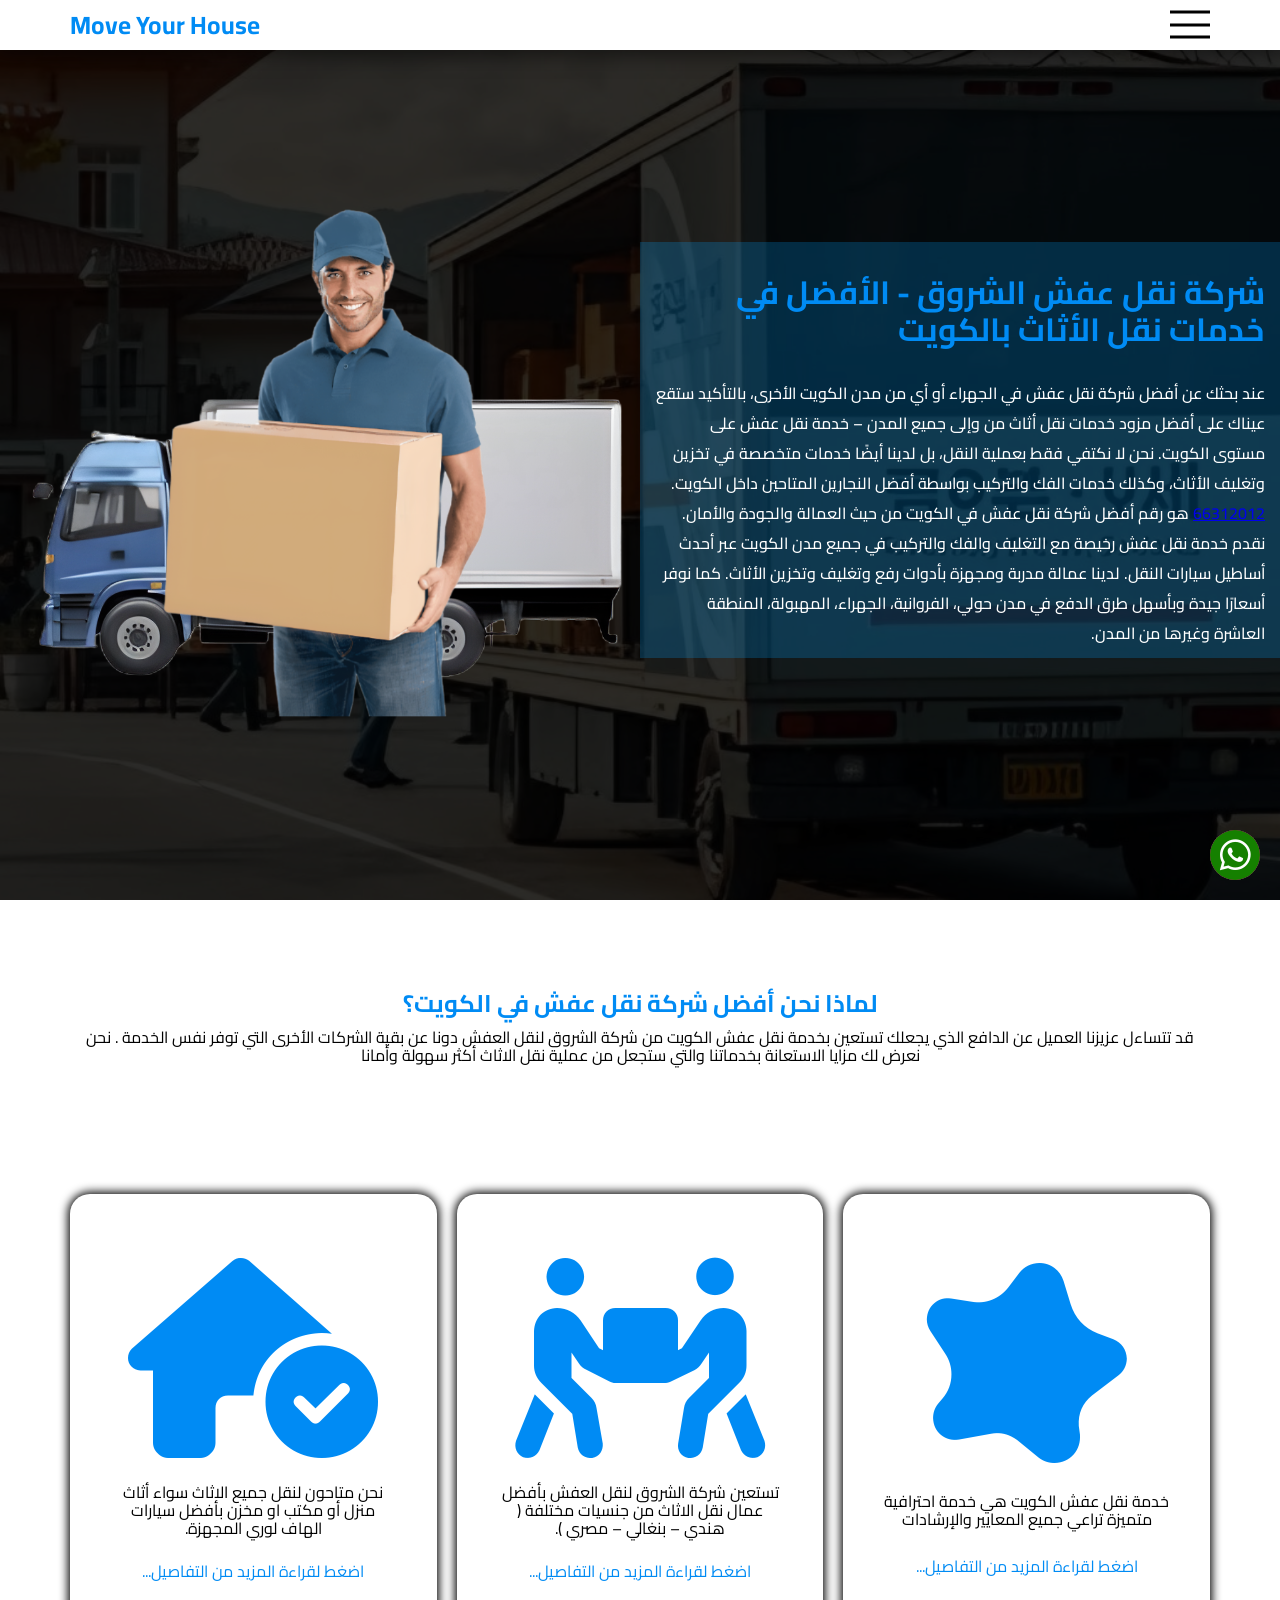
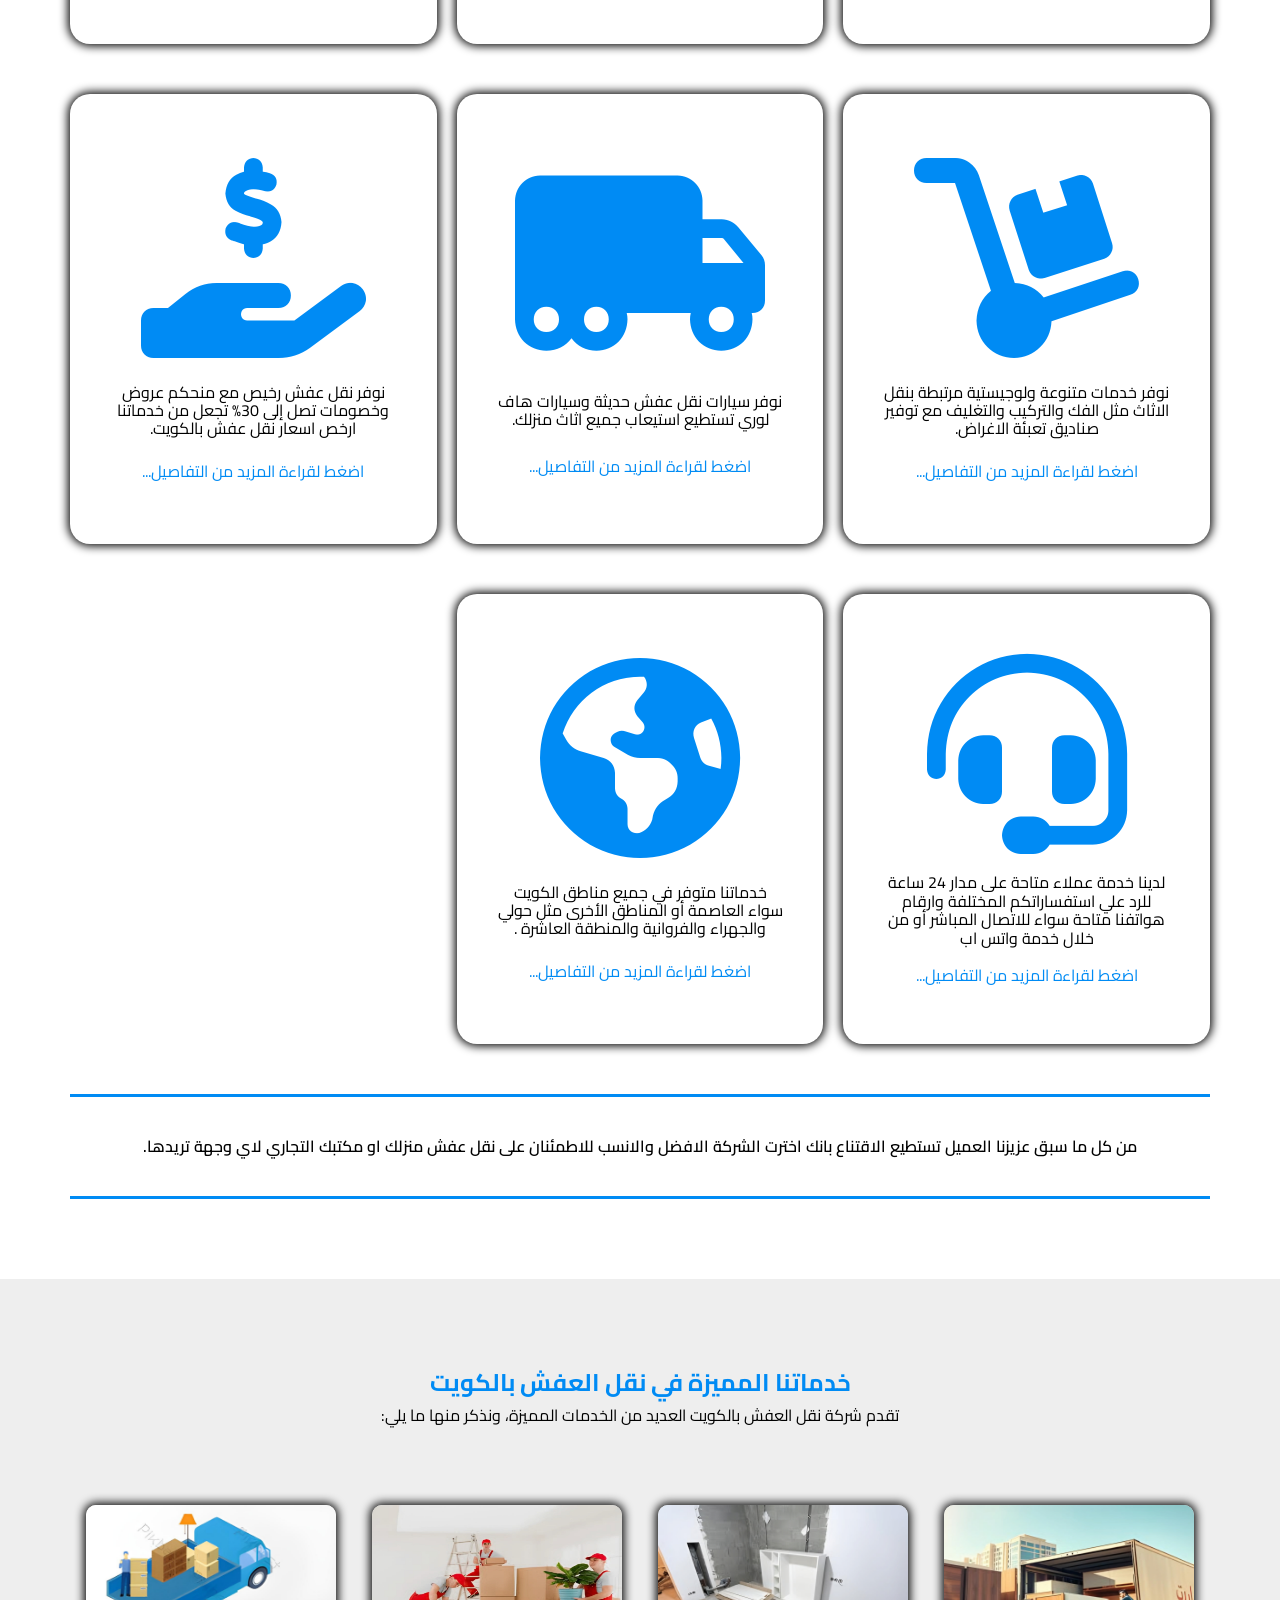
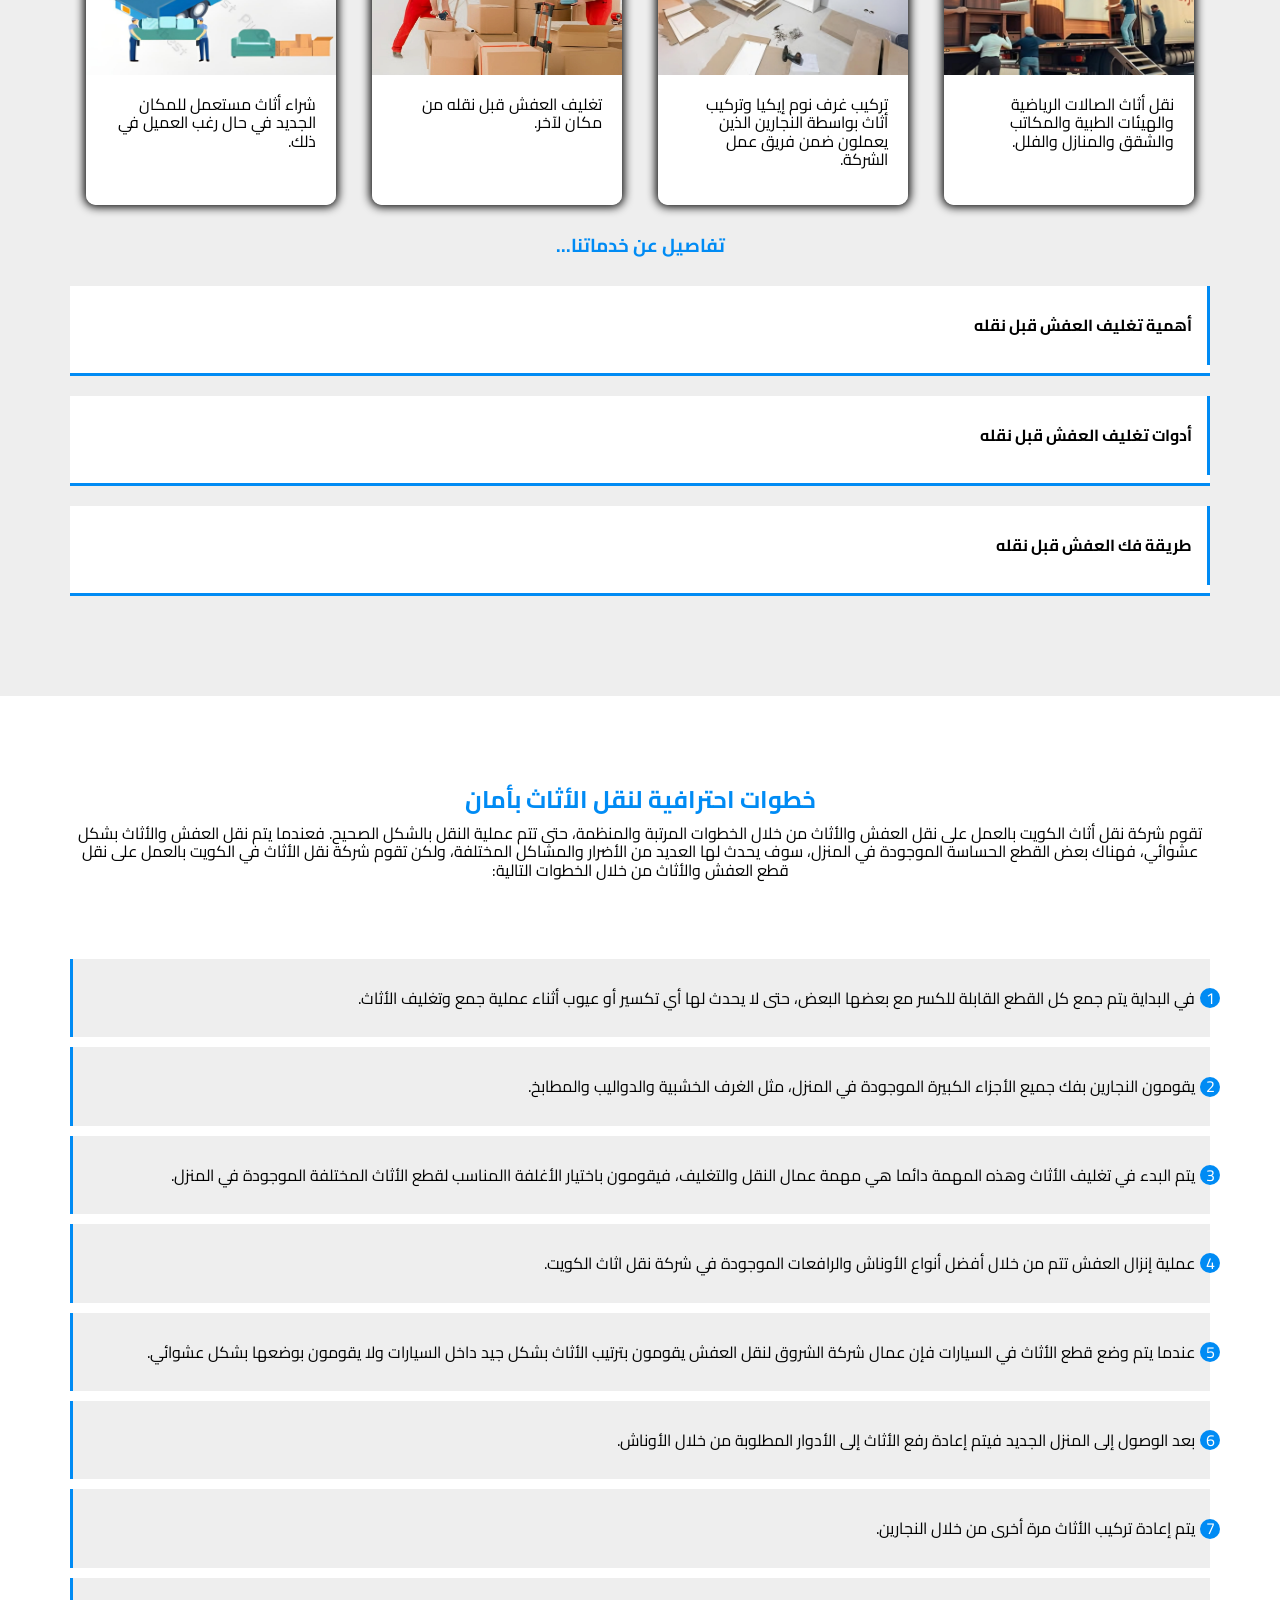
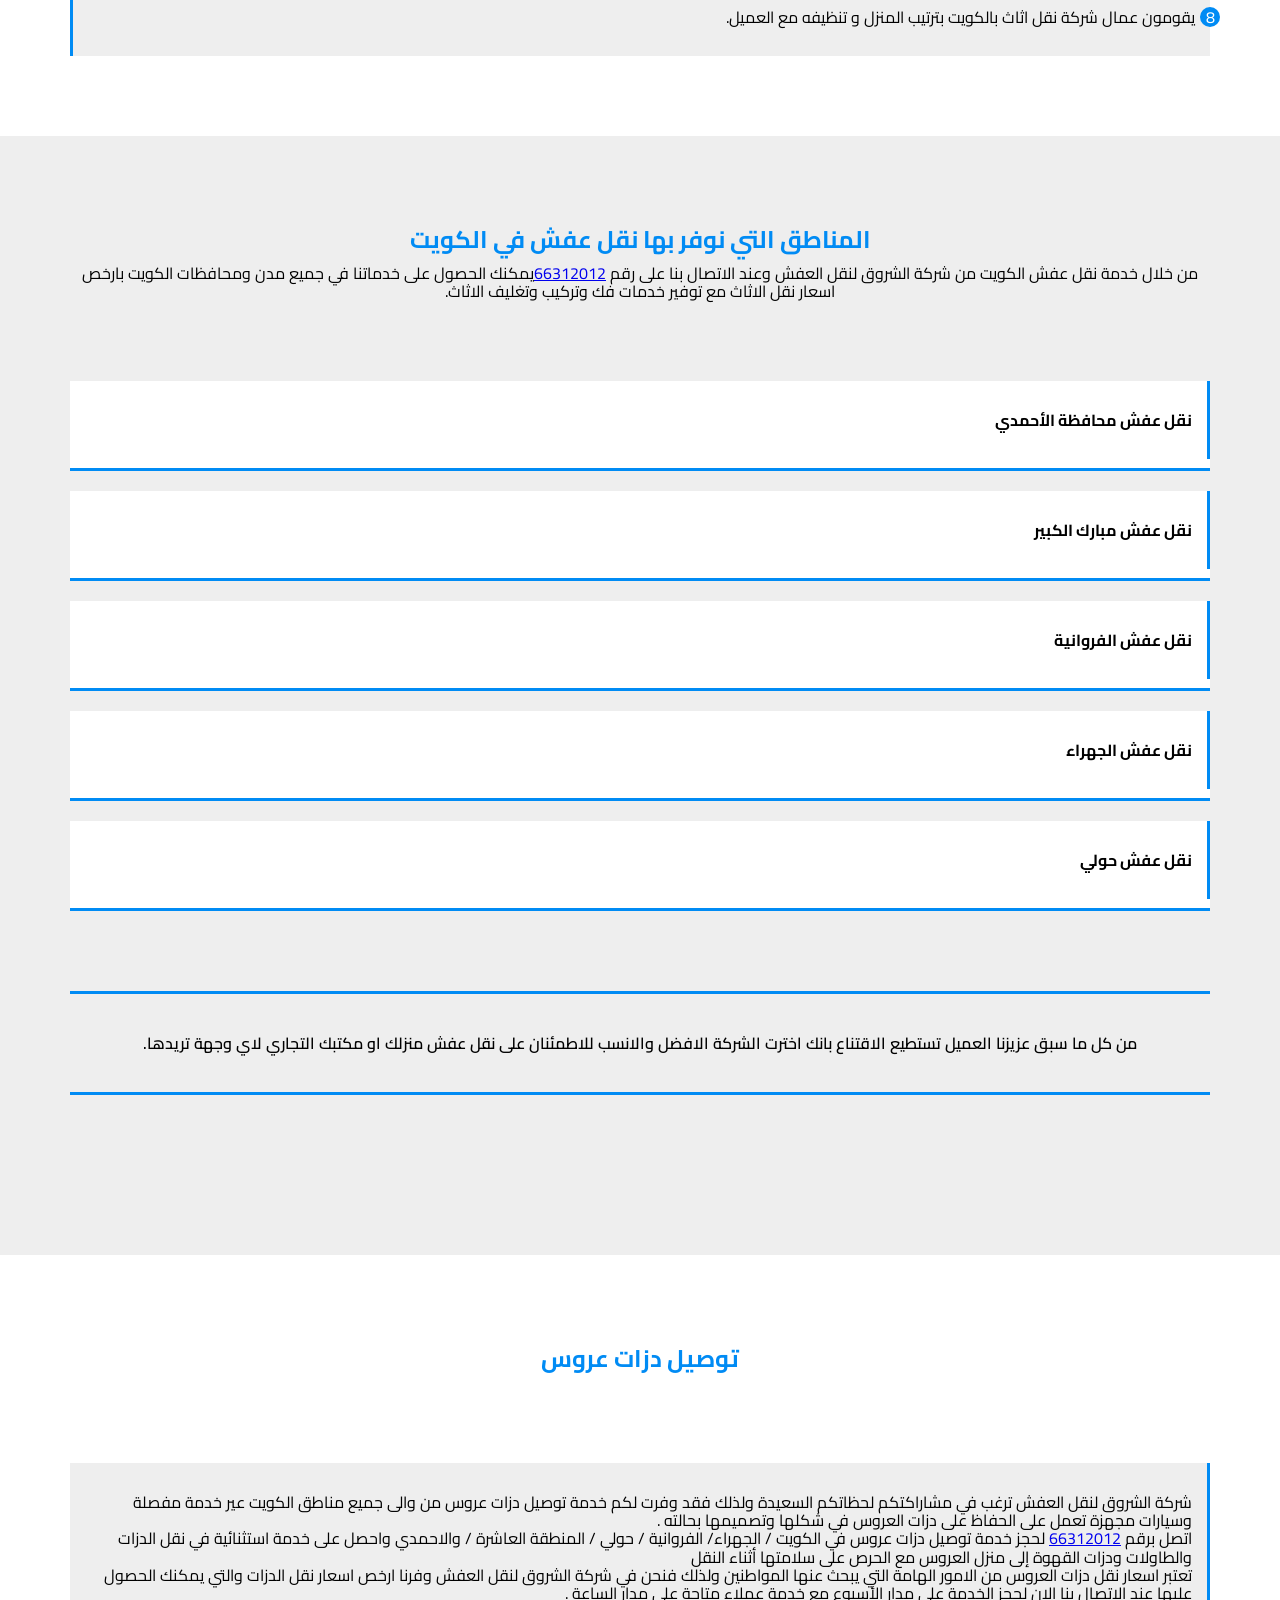
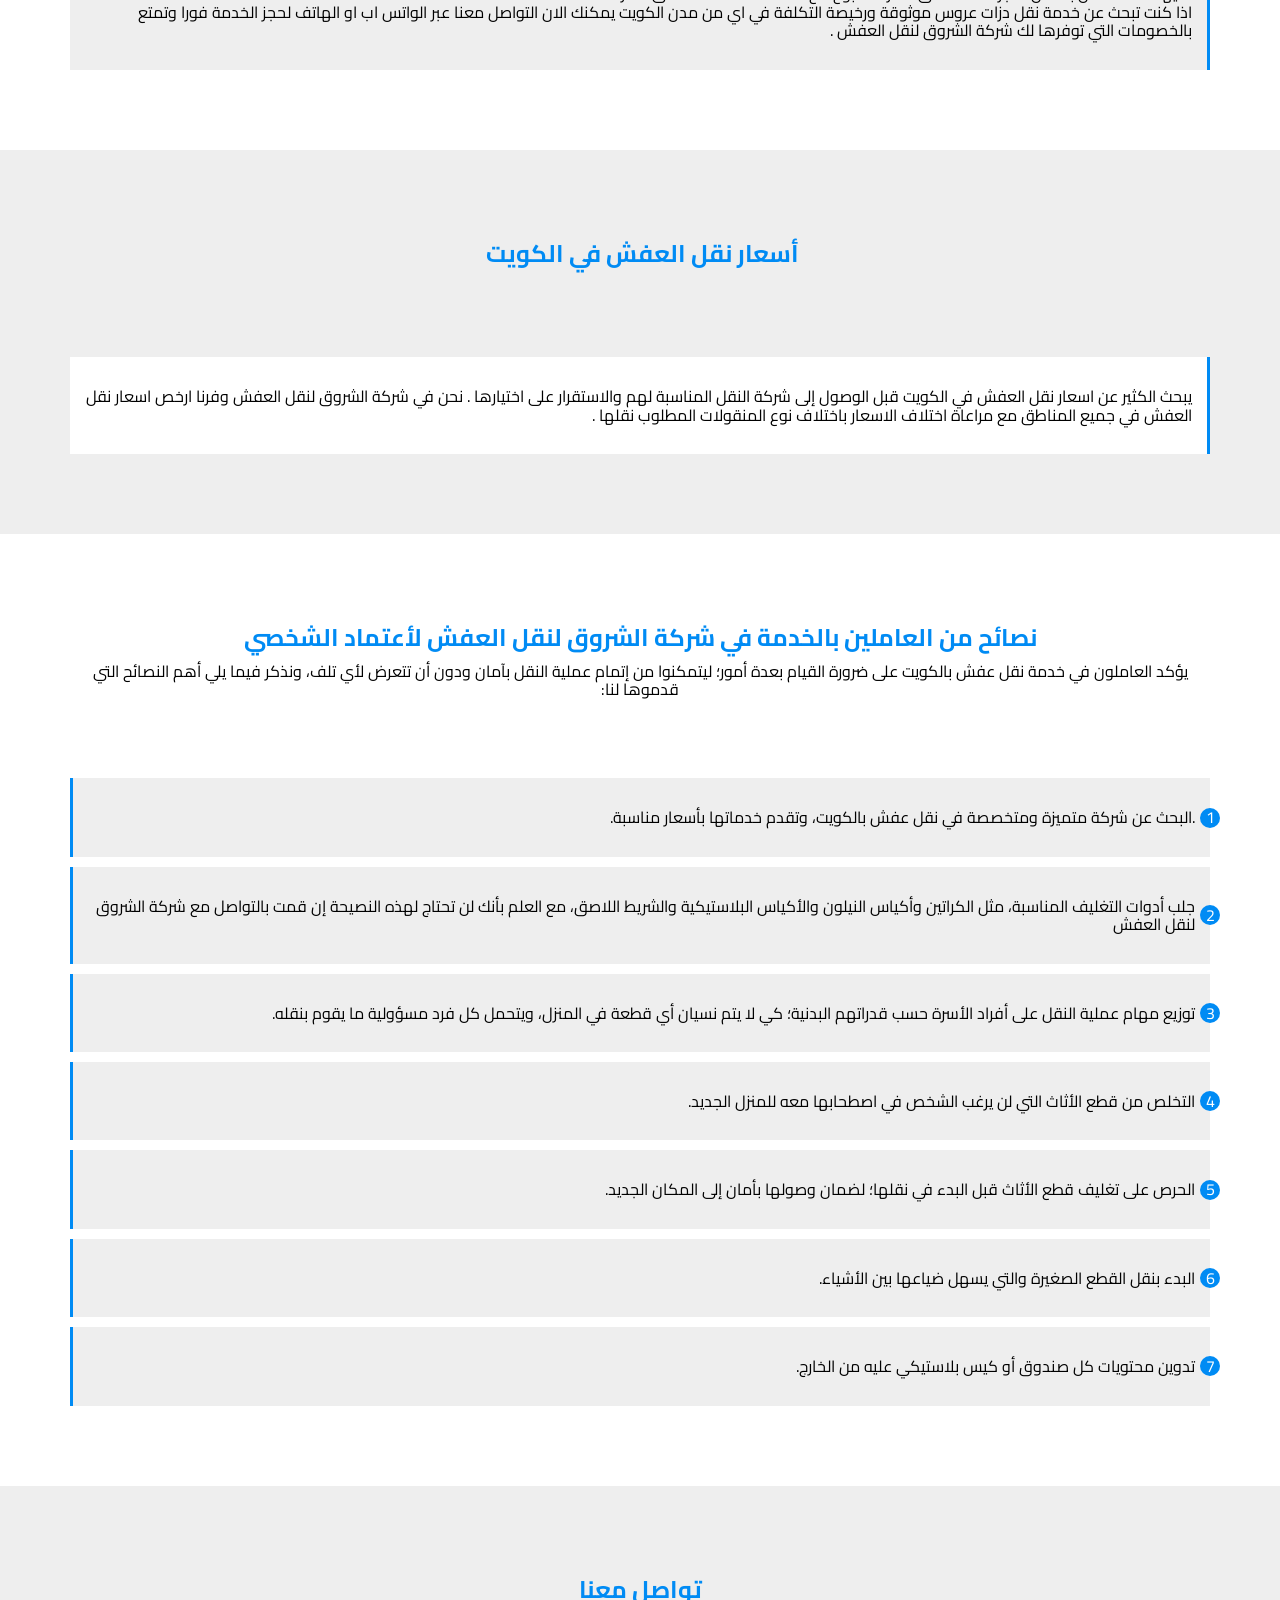
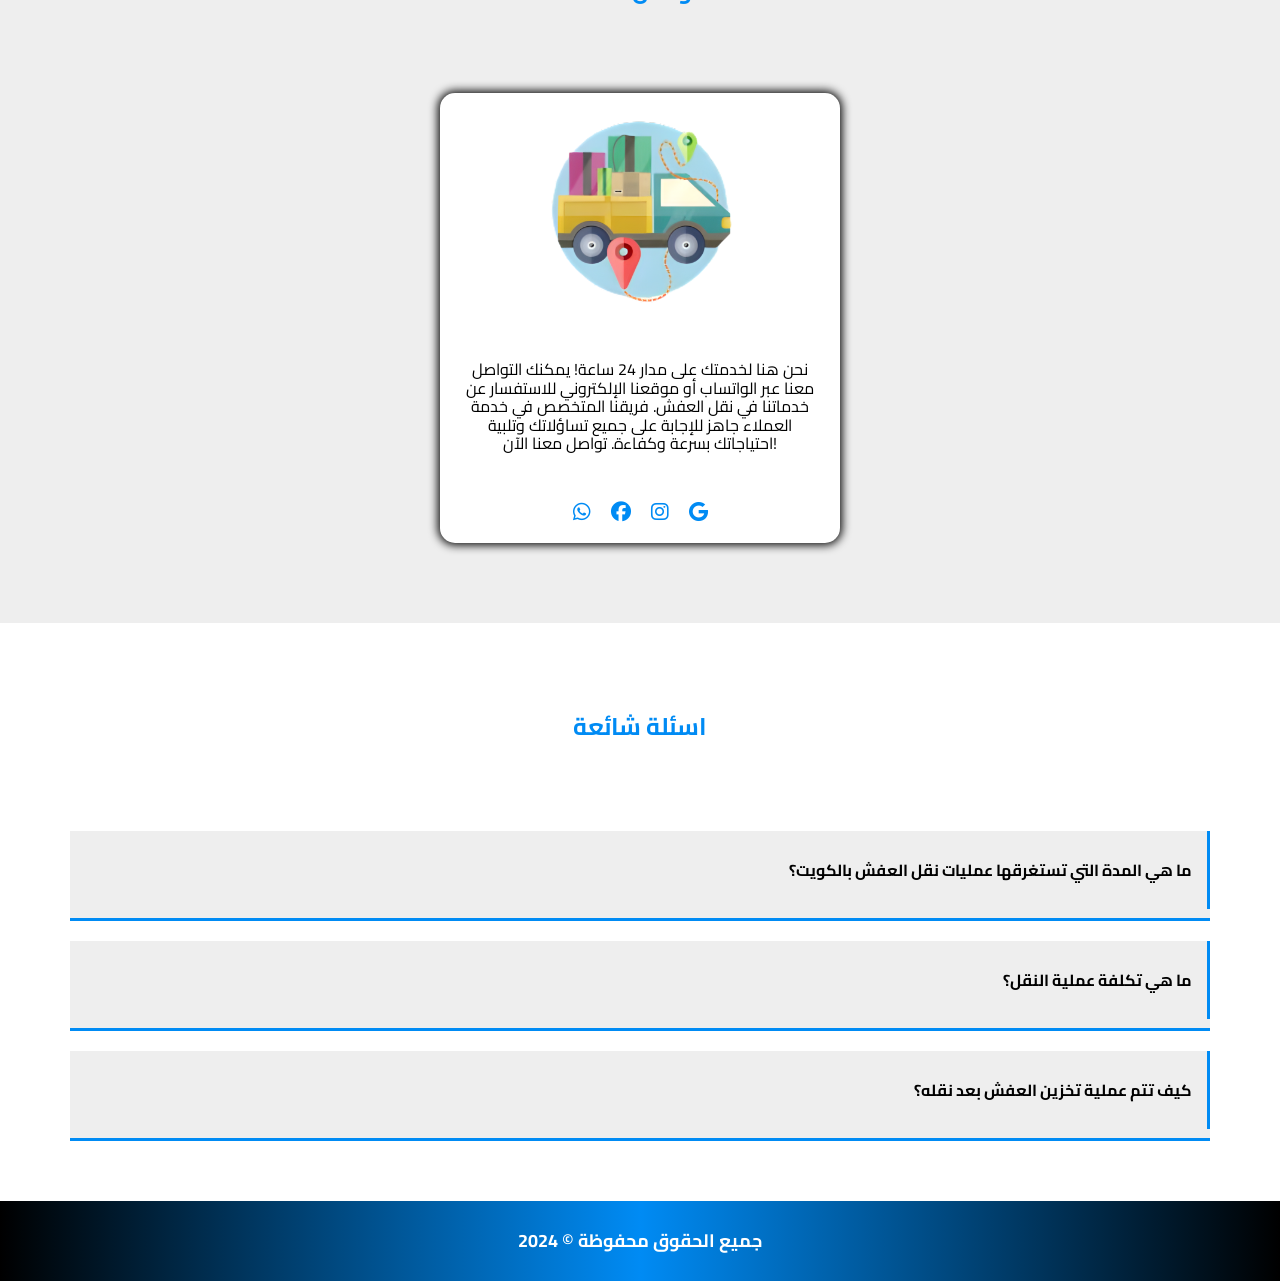
==== commit aeed8bde: "Update index.html" ====
--- a/index.html
+++ b/index.html
@@ -12,7 +12,7 @@
     <meta name="description" content="أفضل شركة نقل عفش في الكويت تقدم خدمات تغليف ونقل احترافية. اتصل الآن لنقل الأثاث بأمان وبأسعار تنافسية!">
 
     <!-- Meta Keywords -->
-    <meta name="keywords" content="شركة نقل عفش الكويت, نقل أثاث محترف, تغليف عفش, خدمات فك وتركيب, أرخص شركة نقل عفش">
+    <meta name="keywords" content="شركة الشروق لنقل العفش, نقل أثاث محترف, تغليف عفش, خدمات فك وتركيب, أرخص شركة نقل عفش">
 
     <!-- Open Graph Tags لتحسين المشاركة على وسائل التواصل الاجتماعي -->
     <meta property="og:title" content="خدمة نقل عفش احترافية في الكويت">
@@ -66,7 +66,7 @@
                     <li><a href="#ereas">المناطق اللتي نوفر بها خدمة نقل العفش</a></li>
                     <li><a href="#section2">توصيل دزات العروسة</a></li>
                     <li><a href="#section3">اسعار نقل العفش</a></li>
-                    <li><a href="#section4">نصائح من العاملين في شركتنا</a></li>
+                    <li><a href="#section4">نصائح من العاملين في شركة الشروق لنقل العفش</a></li>
                     <li><a href="#conact">تواصل معنا</a></li>
                     <li><a href="#section5">اسئلة شائعة</a></li>
                 </ul>
@@ -105,7 +105,7 @@
             <!-- Intro -->
             <div class="intro">
                 <h2>لماذا نحن أفضل شركة نقل عفش في الكويت؟</h2>
-                <p>قد تتساءل عزيزنا العميل عن الدافع الذي يجعلك تستعين بخدمة نقل عفش الكويت من شركتنا دونا عن بقية الشركات الأخرى التي توفر نفس الخدمة . نحن نعرض لك مزايا الاستعانة بخدماتنا والتي ستجعل من عملية نقل الاثاث أكثر سهولة وأمانا </p>
+                <p>قد تتساءل عزيزنا العميل عن الدافع الذي يجعلك تستعين بخدمة نقل عفش الكويت من شركة الشروق لنقل العفش دونا عن بقية الشركات الأخرى التي توفر نفس الخدمة . نحن نعرض لك مزايا الاستعانة بخدماتنا والتي ستجعل من عملية نقل الاثاث أكثر سهولة وأمانا </p>
             </div>
             <!-- Features -->
             <input type="checkbox" id="feat1">
@@ -126,11 +126,11 @@
                 <div class="front">
                     <i class="fa-solid fa-people-carry-box"></i>
                     <p>
-                        تستعين شركة نقل عفش الكويت بأفضل عمال نقل الاثاث من جنسيات مختلفة ( هندي – بنغالي – مصري ).
+                        تستعين شركة الشروق لنقل العفش بأفضل عمال نقل الاثاث من جنسيات مختلفة ( هندي – بنغالي – مصري ).
                     </p>
                 </div>
                 <div class="back">
-                    توفر شركتنا المتخصصة في نقل العفش بالكويت عمالة هندية مدربين وذوي خبرة كبيرة في عملية نقل الأثاث من المنزل أو المكاتب أو المنشآت المختلفة.
+                    توفر شركة الشروق لنقل العفش المتخصصة في نقل العفش بالكويت عمالة هندية مدربين وذوي خبرة كبيرة في عملية نقل الأثاث من المنزل أو المكاتب أو المنشآت المختلفة.
 ويتميز هؤلاء العمالة بقدرتهم على تقديم خدمات مميزة، مثل: تغليف الأثاث بأحدث الطرق وأفضل الأدوات وتخزين الأثاث مع استخدام مواد مضادة للحشرات والقوارض وواقية من تعرض الأثاث للرطوبة
 وتقدم شركات نقل العفش بدولة الكويت العديد من العمالة المدربة من جنسيات مختلفة والذين يمتلكون قدرة بدنية وخبرة هائلة في عملية نقل الأثاث وتغليفه.
 كما يوجد فنيين محترفين في تغليف أدوات المطبخ الزجاجية والتحف والانتيكات المعرضة للكسر، وكذلك الأجهزة الكهربائية التي تتسم بحساسيتها ضد الاصطدام.
@@ -146,7 +146,7 @@
                     </p>
                 </div>
                 <div class="back">
-                    بعد أن تتم عملية النقل تقوم شركتنا باستخدام سيارات ذات أنواع مختلفة لنقل العفش، مع العلم بأن هذه السيارات تكون مهيئة بطريقة تحفظ الأثاث وتقيه من التعرض للخدش خلال عملية النقل.
+                    بعد أن تتم عملية النقل تقوم شركة الشروق لنقل العفش باستخدام سيارات ذات أنواع مختلفة لنقل العفش، مع العلم بأن هذه السيارات تكون مهيئة بطريقة تحفظ الأثاث وتقيه من التعرض للخدش خلال عملية النقل.
 ويتم ذلك من خلال تبطين السطح الداخلي للسيارة وتوفير صناديق مخصصة لحفظ الأثاث، بالإضافة إلى مناطق واقية يتم حفظ الأدوات الزجاجية فيها.
 
                 </div>
@@ -174,7 +174,7 @@
                     </p>
                 </div>
                 <div class="back" style="font-size: 11px;">
-                    من أهم الأشياء التي تستخدمها شركة نقل اثاث بالكويت هي سيارات نقل الأثاث المتميزة، التي يتم من خلالها نقل الأثاث إلى أي مكان يريده العميل، فدائما تتم عملية النقل من خلال أفضل وأحدث أنواع السيارات، وهذا ما تقوم به شركتنا، فنحن لدينا أسطول كبير من سيارات نقل الأثاث بالكويت التي تتميز بالمواصفات التالية:
+                    من أهم الأشياء التي تستخدمها شركة نقل اثاث بالكويت هي سيارات نقل الأثاث المتميزة، التي يتم من خلالها نقل الأثاث إلى أي مكان يريده العميل، فدائما تتم عملية النقل من خلال أفضل وأحدث أنواع السيارات، وهذا ما تقوم به شركة الشروق لنقل العفش، فنحن لدينا أسطول كبير من سيارات نقل الأثاث بالكويت التي تتميز بالمواصفات التالية:
                     <ul>
                         <li>السيارات الخاصة بنا هي سيارات كبيرة و ذات أحجام هائلة حتى تستوعب أي كميات من العفش يتم وضعها بداخلها.</li>
                         <li>كذلك سياراتنا حديثة وليست متهالكة، فنحن نقوم دائما بتغيير السيارات وتحديثها كل فترة، حتى تكون جاهزة لعملية نقل العفش من وإلى أي مكان.</li>
@@ -182,7 +182,7 @@
                         <li>لدينا أعداد كبيرة من السيارات.</li>
                         <li>كذلك السائقين الذين يقودون سيارات نقل الاثاث في الكويت مدربين وماهرين بشكل كبير على قيادة السيارات.</li>
                     </ul>
-                    تمتاز سيارات شركتنا بتحملها المسافات الكبيرة التي يمكن أن تقطعها وصولًا إلى العميل أينما كان، كما أنها مجهزة بأحدث الأساليب التي تجعلها مأمنة ضد الضرر بمنقولات الآثاث والتسبب في تكسيرها واصابتها بالخدوش، وتراعي الشركة تناسب حجم كل سيارة مع حجم تلك المنقولات حتى يتم وضعها بها بشكل منظم دون تكدسها.
+                    تمتاز سيارات شركة الشروق لنقل العفش بتحملها المسافات الكبيرة التي يمكن أن تقطعها وصولًا إلى العميل أينما كان، كما أنها مجهزة بأحدث الأساليب التي تجعلها مأمنة ضد الضرر بمنقولات الآثاث والتسبب في تكسيرها واصابتها بالخدوش، وتراعي الشركة تناسب حجم كل سيارة مع حجم تلك المنقولات حتى يتم وضعها بها بشكل منظم دون تكدسها.
                 </div>
             </label>
 
@@ -195,8 +195,8 @@
                     </p>
                 </div>
                 <div class="back">
-                    تعد شركتنا المتخصصة في نقل العفش بالكويت من الشركات الرائدة في مجال نقل العفش التي تقدم خدماتها بأرخص الأسعار، وعلى الرغم من ذلك تمتاز بجودتها التي يعرفها عملائنا جيدًا من خلال تعاملهم معنا، كما نحرص على تقديم أفضل الخصومات والعروض لعملائنا وخاصة الجدد منهم بعيدًا عن غلاء الأسعار، فنحن نهدف إلى توطيد الثقة  .
-توفر شركة نقل عفش الكويت من شركتنا ارخص اسعار نقل الاثاث في الكويت بخصومات تصل إلى30% و يتم تحديد هذه الاسعار بناءا على الاغراض التي يرغب العميل في نقلها وعن ما إذا كان يرغب في خدمات اخرى مثل التعبئة والتغليف والفك والتركيب وكذلك المسافة التي سيتم قطعها أثناء عملية النقل .
+                    تعد شركة الشروق لنقل العفش المتخصصة في نقل العفش بالكويت من الشركات الرائدة في مجال نقل العفش التي تقدم خدماتها بأرخص الأسعار، وعلى الرغم من ذلك تمتاز بجودتها التي يعرفها عملائنا جيدًا من خلال تعاملهم معنا، كما نحرص على تقديم أفضل الخصومات والعروض لعملائنا وخاصة الجدد منهم بعيدًا عن غلاء الأسعار، فنحن نهدف إلى توطيد الثقة  .
+توفر شركة الشروق لنقل العفش من شركة الشروق لنقل العفش ارخص اسعار نقل الاثاث في الكويت بخصومات تصل إلى30% و يتم تحديد هذه الاسعار بناءا على الاغراض التي يرغب العميل في نقلها وعن ما إذا كان يرغب في خدمات اخرى مثل التعبئة والتغليف والفك والتركيب وكذلك المسافة التي سيتم قطعها أثناء عملية النقل .
 والعلاقة الطيبة معهم، وسوف نعمل على توفر بعض التكاليف التي يجد العميل أنها تشكل عبء مادي عليه مثل تكلفة نقل قطع الآثاث الثقيلة والأجهزة الكهربائية الكبيرة والمواد الزجاجية.
                 </div>
             </label>
@@ -223,7 +223,7 @@
                     </p>
                 </div>
                 <div class="back">
-                    من خلال خدمة نقل عفش الكويت من شركتنا وعند الاتصال بنا على رقم <a href="http://wa.me/+96566312012" target="_blank">66312012</a> يمكنك الحصول على خدماتنا في جميع مدن ومحافظات الكويت بارخص اسعار نقل الاثاث مع توفير خدمات فك وتركيب وتغليف الاثاث.
+                    من خلال خدمة نقل عفش الكويت من شركة الشروق لنقل العفش وعند الاتصال بنا على رقم <a href="http://wa.me/+96566312012" target="_blank">66312012</a> يمكنك الحصول على خدماتنا في جميع مدن ومحافظات الكويت بارخص اسعار نقل الاثاث مع توفير خدمات فك وتركيب وتغليف الاثاث.
                     <ul>
                         <li>نقل عفش من والى  الجهراء</li>
                         <li>نقل عفش من والى حولي</li>
@@ -323,7 +323,7 @@
                             </li>
                             <li>
                                 الشرائط اللاصقة
-تعد تلك الشرائط من أهم المواد التي يستخدمها العمال عند تغليف قطع العفش بشكل محكم وتأمين نقلها، وتحرص شركتنا على أن تكون عالية الجودة لربط قاعدة الكراتين للحفاظ عليه من التمزق.
+تعد تلك الشرائط من أهم المواد التي يستخدمها العمال عند تغليف قطع العفش بشكل محكم وتأمين نقلها، وتحرص شركة الشروق لنقل العفش على أن تكون عالية الجودة لربط قاعدة الكراتين للحفاظ عليه من التمزق.
                             </li>
                             <li>
 
@@ -404,7 +404,7 @@
                     عملية إنزال العفش تتم من خلال أفضل أنواع الأوناش والرافعات الموجودة في شركة نقل اثاث الكويت.
                 </p>
                 <p>
-                    عندما يتم وضع قطع الأثاث في السيارات فإن عمال شركتنا يقومون بترتيب الأثاث بشكل جيد داخل السيارات ولا يقومون بوضعها بشكل عشوائي.
+                    عندما يتم وضع قطع الأثاث في السيارات فإن عمال شركة الشروق لنقل العفش يقومون بترتيب الأثاث بشكل جيد داخل السيارات ولا يقومون بوضعها بشكل عشوائي.
                 </p>
                 <p>
                     بعد الوصول إلى المنزل الجديد فيتم إعادة رفع الأثاث إلى الأدوار المطلوبة من خلال الأوناش.
@@ -427,7 +427,7 @@
             <div class="intro">
                 <h2>المناطق التي نوفر بها نقل عفش في الكويت</h2>
                 <p>
-                    من خلال خدمة نقل عفش الكويت من شركتنا وعند الاتصال بنا على رقم <a href="http://wa.me/+96566312012" target="_blank">66312012</a>يمكنك الحصول على خدماتنا في جميع مدن ومحافظات الكويت بارخص اسعار نقل الاثاث مع توفير خدمات فك وتركيب وتغليف الاثاث.
+                    من خلال خدمة نقل عفش الكويت من شركة الشروق لنقل العفش وعند الاتصال بنا على رقم <a href="http://wa.me/+96566312012" target="_blank">66312012</a>يمكنك الحصول على خدماتنا في جميع مدن ومحافظات الكويت بارخص اسعار نقل الاثاث مع توفير خدمات فك وتركيب وتغليف الاثاث.
                 </p>
             </div>
             <!-- Ereas -->
@@ -570,10 +570,10 @@
             <!-- Services -->
             <div class="sec2">
                 <p>
-                    شركة نقل عفش الكويت ترغب في مشاراكتكم لحظاتكم السعيدة ولذلك فقد وفرت لكم خدمة توصيل دزات عروس من والى جميع مناطق الكويت عير خدمة مفصلة وسيارات مجهزة تعمل على الحفاظ على دزات العروس في شكلها وتصميمها بحالته .<br>
+                    شركة الشروق لنقل العفش ترغب في مشاراكتكم لحظاتكم السعيدة ولذلك فقد وفرت لكم خدمة توصيل دزات عروس من والى جميع مناطق الكويت عير خدمة مفصلة وسيارات مجهزة تعمل على الحفاظ على دزات العروس في شكلها وتصميمها بحالته .<br>
 اتصل برقم <a href="http://wa.me/+96566312012" target="_blank">66312012</a> لحجز خدمة توصيل دزات عروس في الكويت / الجهراء/ الفروانية / حولي / المنطقة العاشرة / والاحمدي واحصل على خدمة استثنائية في نقل الدزات والطاولات ودزات القهوة إلى منزل العروس مع الحرص على سلامتها أثناء النقل <br>
-تعتبر اسعار نقل دزات العروس من الامور الهامة التي يبحث عنها المواطنين ولذلك فنحن في شركة نقل عفش الكويت وفرنا ارخص اسعار نقل الدزات والتي يمكنك الحصول عليها عند الاتصال بنا الان لحجز الخدمة على مدار الأسبوع مع خدمة عملاء متاحة على مدار الساعة .<br>
-اذا كنت تبحث عن خدمة نقل دزات عروس موثوقة ورخيصة التكلفة في اي من مدن الكويت يمكنك الان التواصل معنا عبر الواتس اب او الهاتف لحجز الخدمة فورا وتمتع بالخصومات التي توفرها لك شركة نقل عفش الكويت .<br>
+تعتبر اسعار نقل دزات العروس من الامور الهامة التي يبحث عنها المواطنين ولذلك فنحن في شركة الشروق لنقل العفش وفرنا ارخص اسعار نقل الدزات والتي يمكنك الحصول عليها عند الاتصال بنا الان لحجز الخدمة على مدار الأسبوع مع خدمة عملاء متاحة على مدار الساعة .<br>
+اذا كنت تبحث عن خدمة نقل دزات عروس موثوقة ورخيصة التكلفة في اي من مدن الكويت يمكنك الان التواصل معنا عبر الواتس اب او الهاتف لحجز الخدمة فورا وتمتع بالخصومات التي توفرها لك شركة الشروق لنقل العفش .<br>
                 </p>
             </div>
         </div>
@@ -590,7 +590,7 @@
             <!-- Services -->
             <div class="sec3">
                 <p>
-                    يبحث الكثير عن اسعار نقل العفش في الكويت قبل الوصول إلى شركة النقل المناسبة لهم والاستقرار على اختيارها . نحن في شركتنا وفرنا ارخص اسعار نقل العفش في جميع المناطق مع مراعاة اختلاف الاسعار باختلاف نوع المنقولات المطلوب نقلها .
+                    يبحث الكثير عن اسعار نقل العفش في الكويت قبل الوصول إلى شركة النقل المناسبة لهم والاستقرار على اختيارها . نحن في شركة الشروق لنقل العفش وفرنا ارخص اسعار نقل العفش في جميع المناطق مع مراعاة اختلاف الاسعار باختلاف نوع المنقولات المطلوب نقلها .
                 </p>
             </div>
         </div>
@@ -602,7 +602,7 @@
         <div class="contaner con-sec1">
             <!-- Intro -->
             <div class="intro">
-                <h2>نصائح من العاملين بالخدمة في شركتنا لأعتماد الشخصي</h2>
+                <h2>نصائح من العاملين بالخدمة في شركة الشروق لنقل العفش لأعتماد الشخصي</h2>
                 <p>
                     يؤكد العاملون في خدمة نقل عفش بالكويت على ضرورة القيام بعدة أمور؛ ليتمكنوا من إتمام عملية النقل بآمان ودون أن تتعرض لأي تلف، ونذكر فيما يلي أهم النصائح التي قدموها لنا:
                 </p>
@@ -613,7 +613,7 @@
                     .البحث عن شركة متميزة ومتخصصة في نقل عفش بالكويت، وتقدم خدماتها بأسعار مناسبة.
                 </p>
                 <p>
-                    جلب أدوات التغليف المناسبة، مثل الكراتين وأكياس النيلون والأكياس البلاستيكية والشريط اللاصق، مع العلم بأنك لن تحتاج لهذه النصيحة إن قمت بالتواصل مع شركتنا
+                    جلب أدوات التغليف المناسبة، مثل الكراتين وأكياس النيلون والأكياس البلاستيكية والشريط اللاصق، مع العلم بأنك لن تحتاج لهذه النصيحة إن قمت بالتواصل مع شركة الشروق لنقل العفش
                 </p>
                 <p>
                     توزيع مهام عملية النقل على أفراد الأسرة حسب قدراتهم البدنية؛ كي لا يتم نسيان أي قطعة في المنزل، ويتحمل كل فرد مسؤولية ما يقوم بنقله.
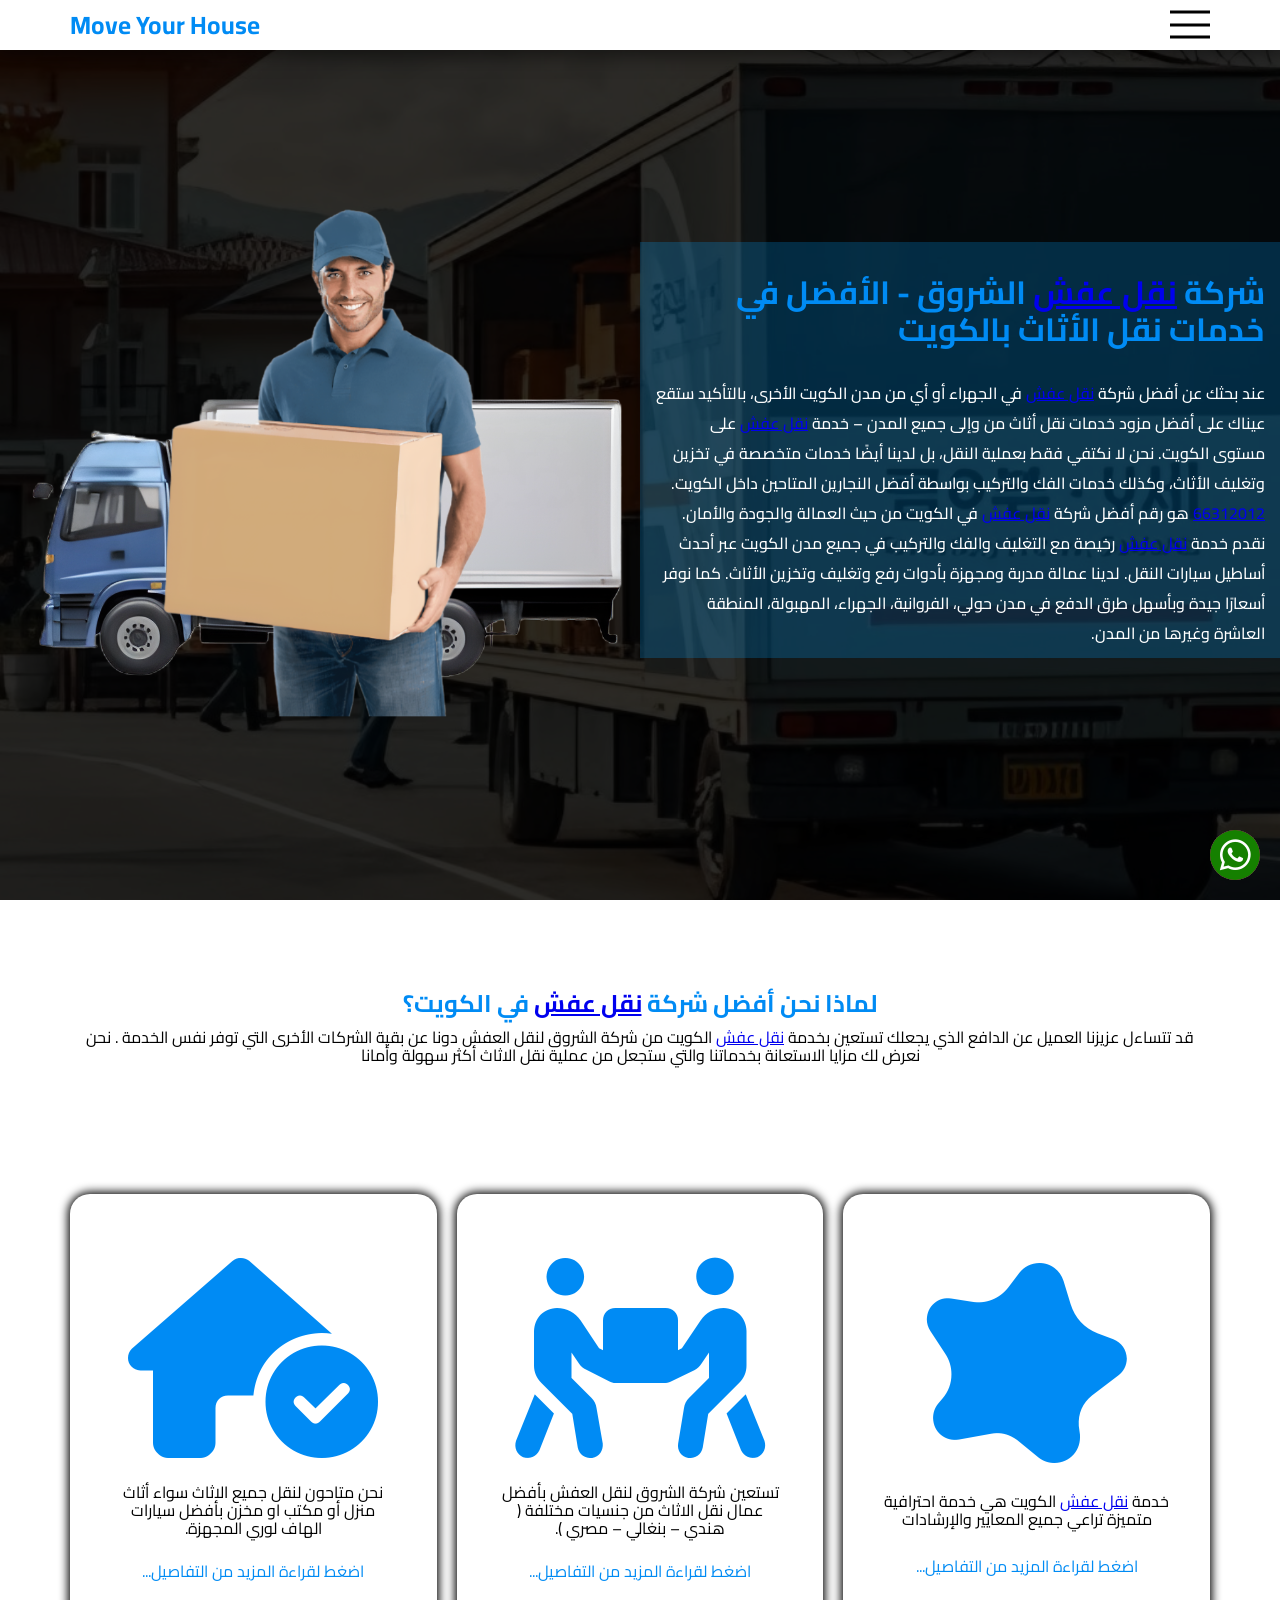
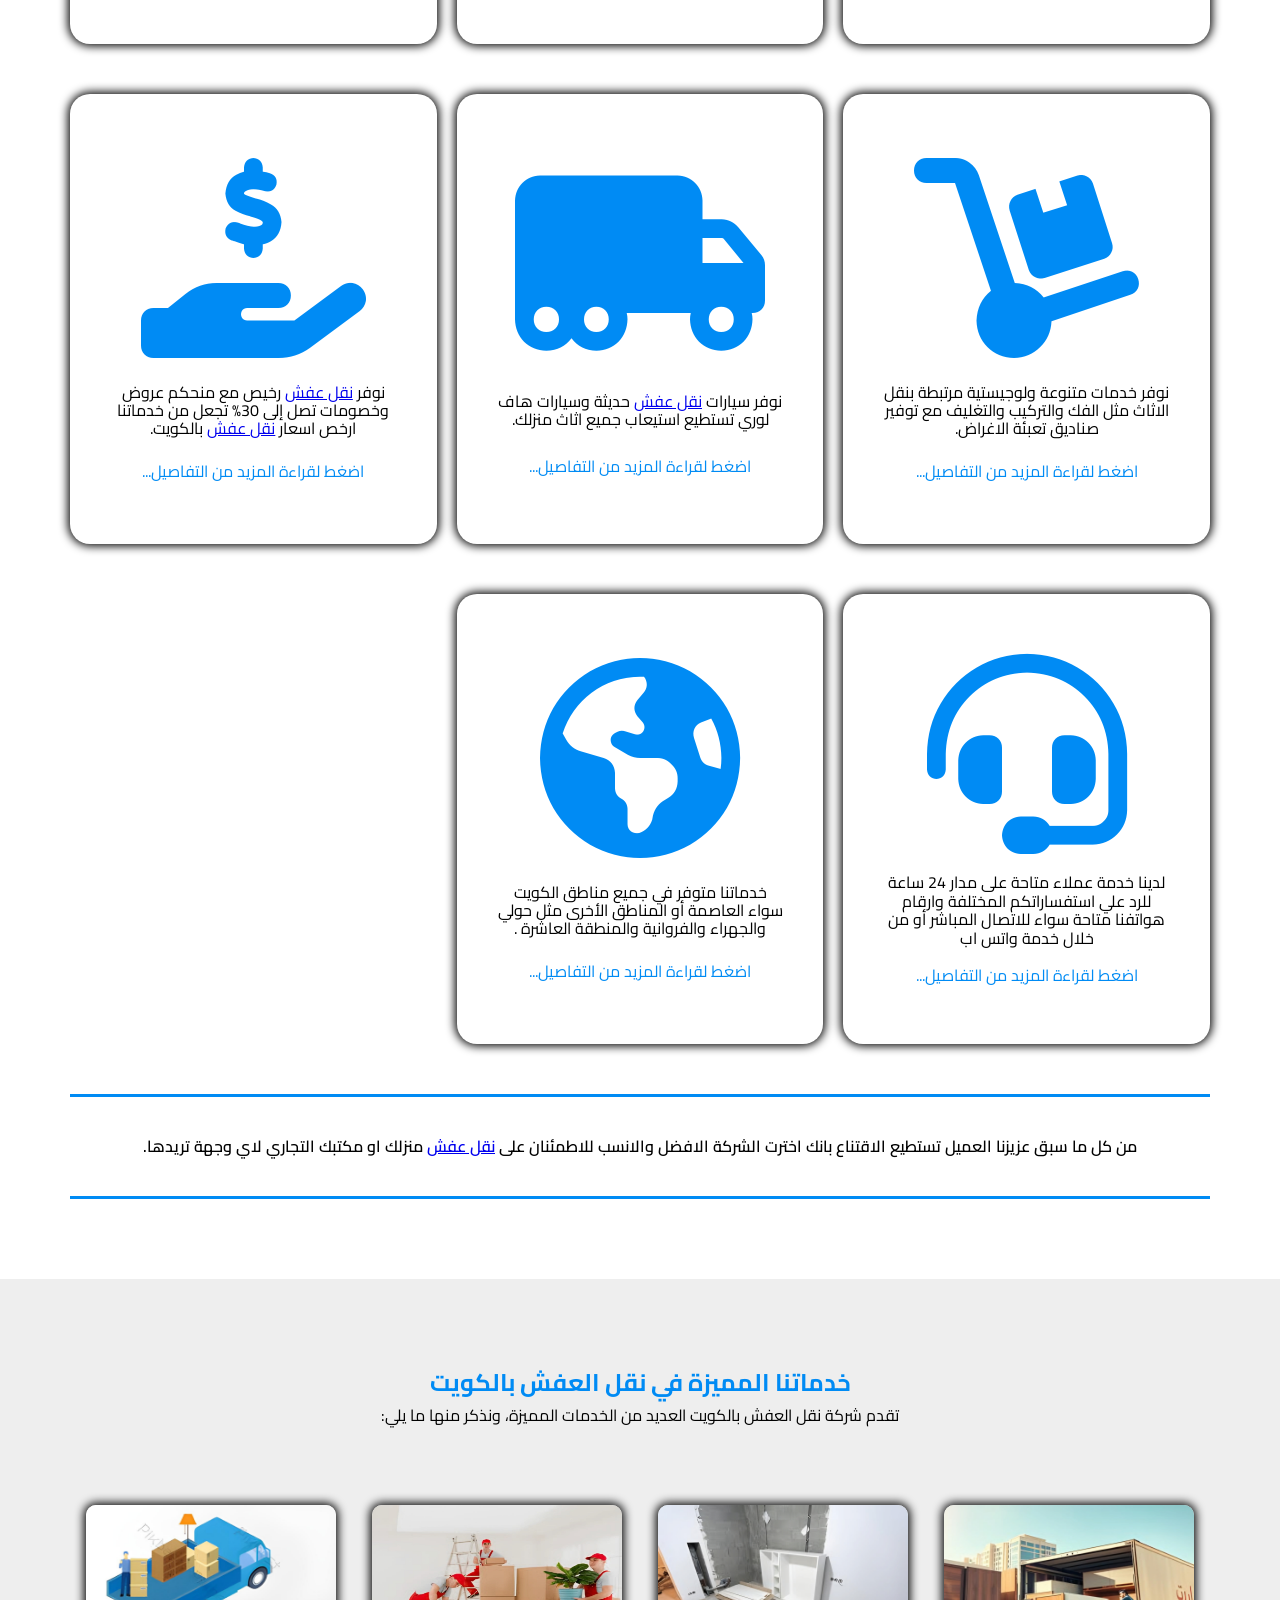
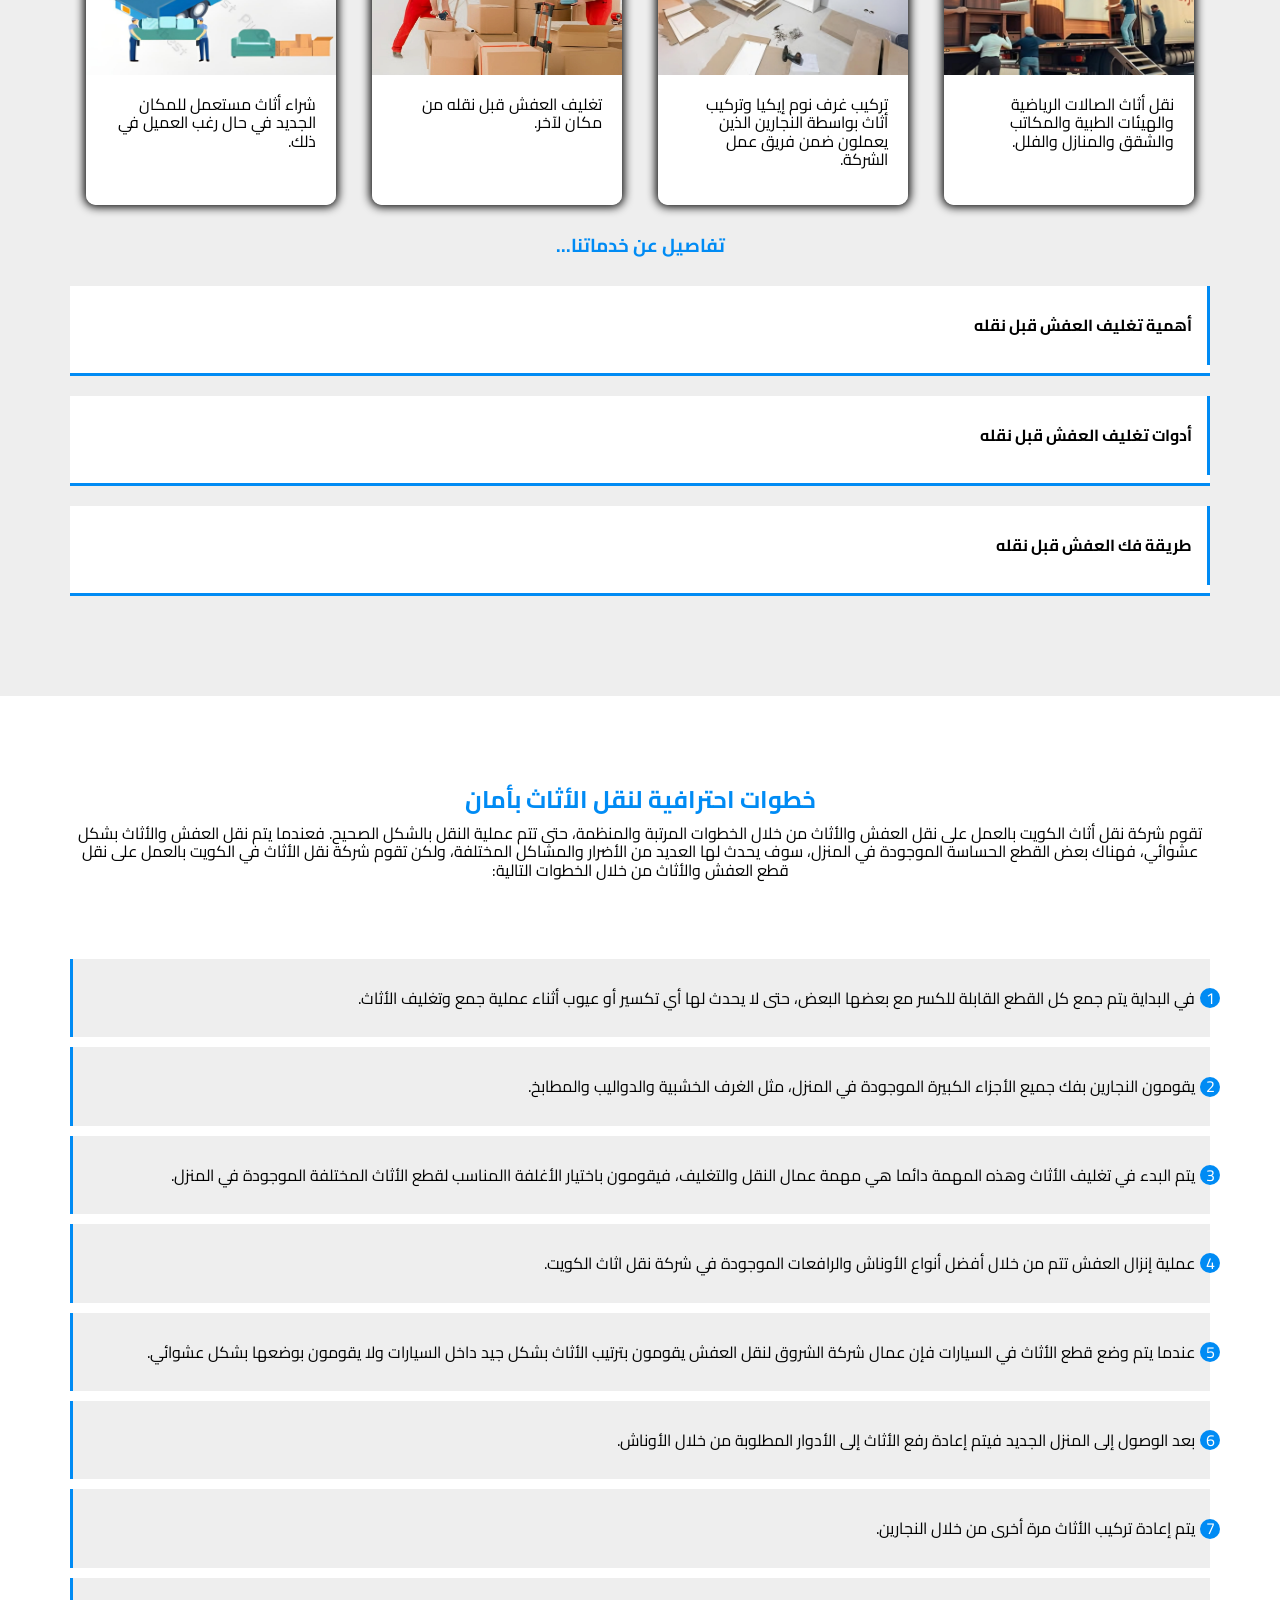
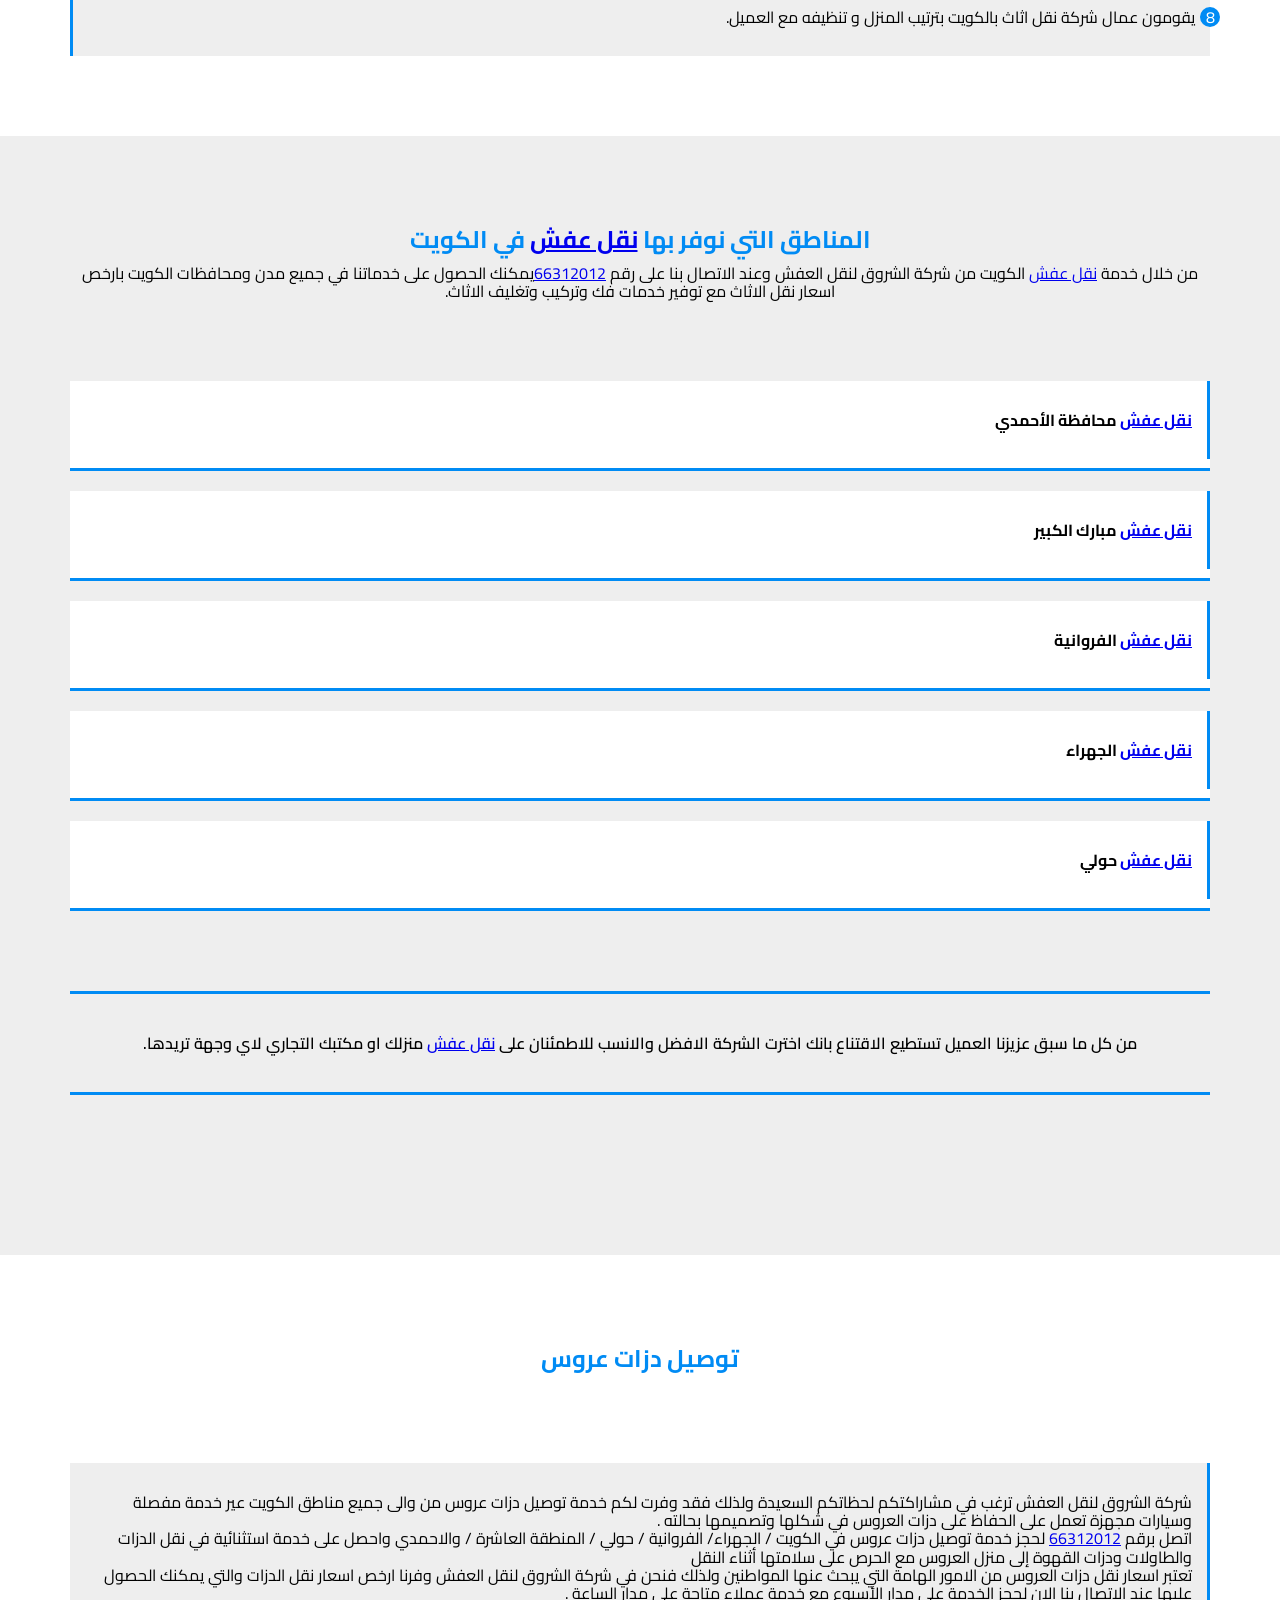
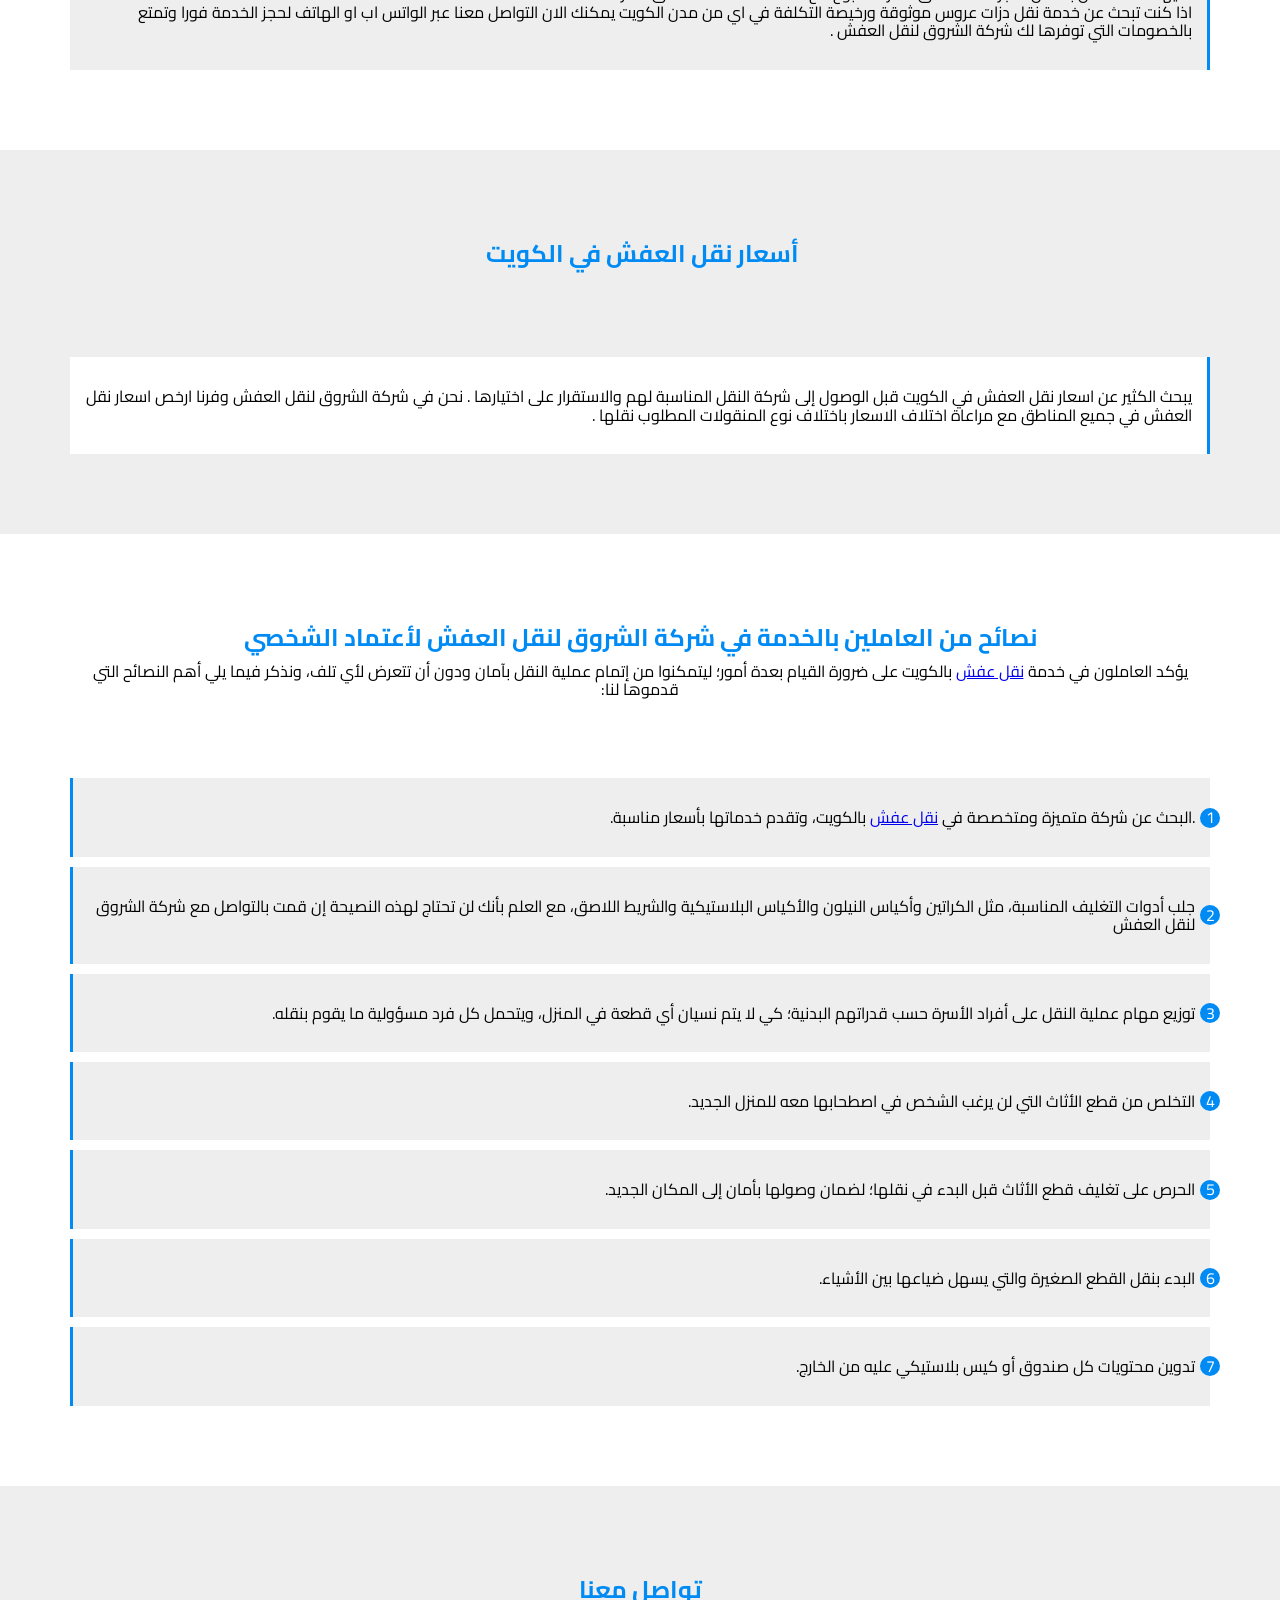
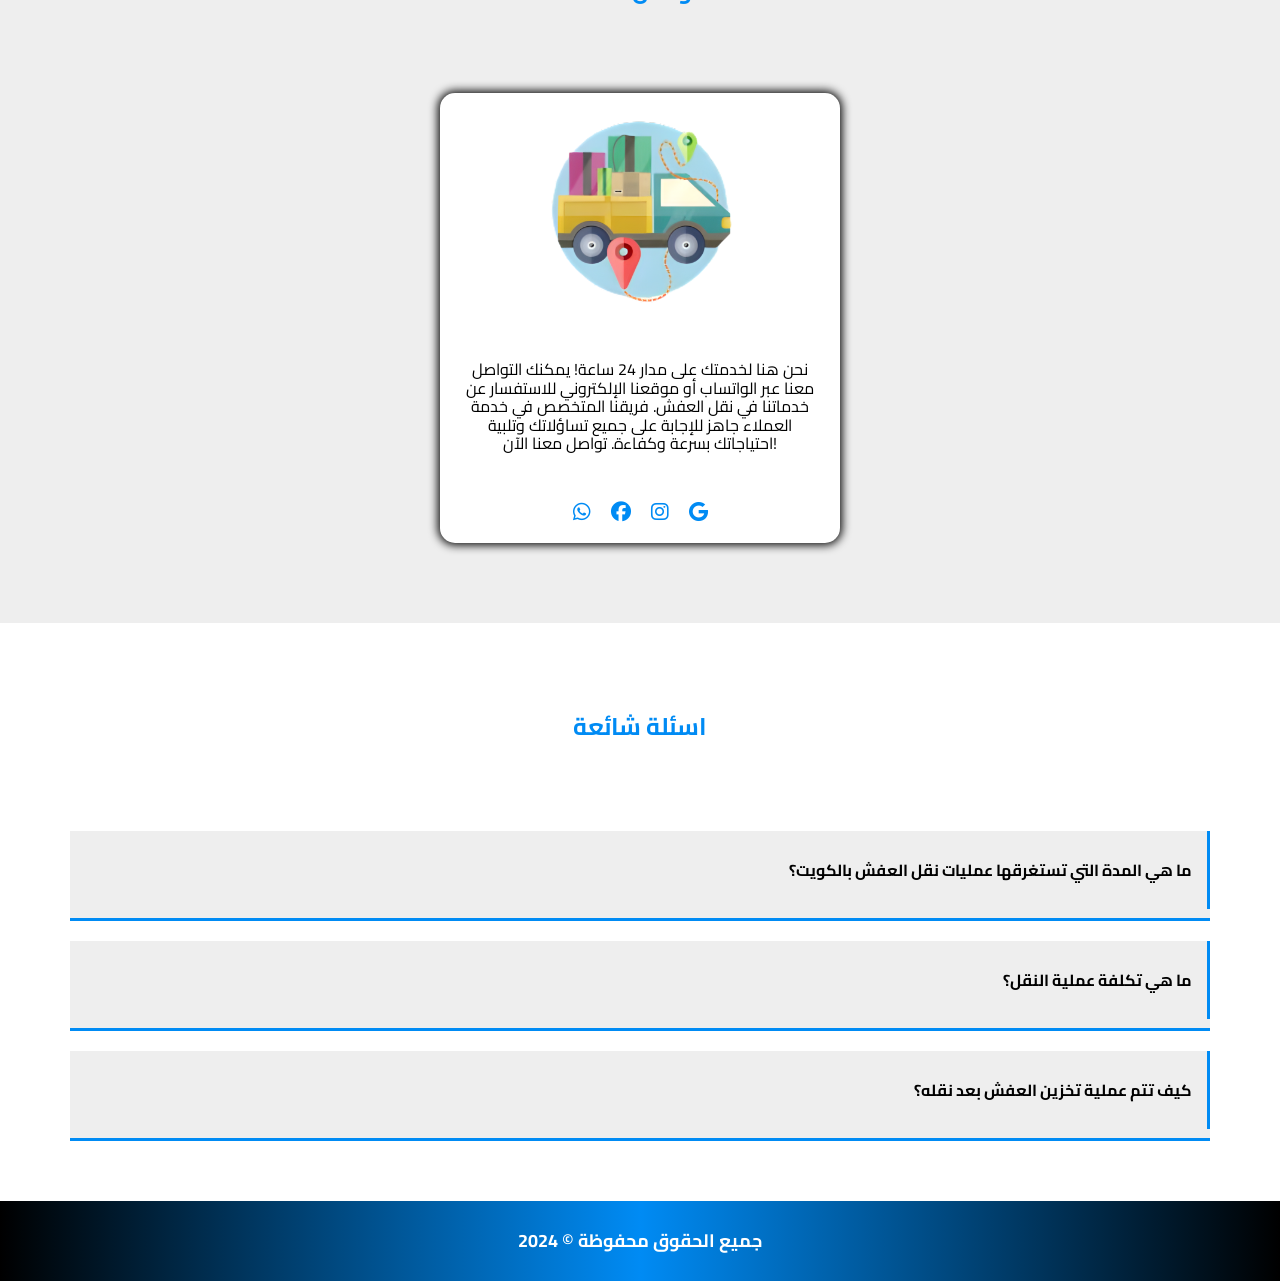
==== commit a6529bc7: "Update index.html" ====
--- a/index.html
+++ b/index.html
@@ -80,13 +80,13 @@
         <div class="con-head">
             <!-- Content -->
             <div class="content-head">
-                <h1>شركة نقل عفش الشروق - الأفضل في خدمات نقل الأثاث بالكويت</h1>
-                <p>
-                    عند بحثك عن أفضل شركة نقل عفش في الجهراء أو أي من مدن الكويت الأخرى، بالتأكيد ستقع عيناك على أفضل مزود خدمات نقل أثاث من وإلى جميع المدن – خدمة نقل عفش على مستوى الكويت.
+                <h1>شركة <a href="http://www.alshorouk.site">نقل عفش</a> الشروق - الأفضل في خدمات نقل الأثاث بالكويت</h1>
+                <p>
+                    عند بحثك عن أفضل شركة <a href="http://www.alshorouk.site">نقل عفش</a> في الجهراء أو أي من مدن الكويت الأخرى، بالتأكيد ستقع عيناك على أفضل مزود خدمات نقل أثاث من وإلى جميع المدن – خدمة <a href="http://www.alshorouk.site">نقل عفش</a> على مستوى الكويت.
 
                     نحن لا نكتفي فقط بعملية النقل، بل لدينا أيضًا خدمات متخصصة في تخزين وتغليف الأثاث، وكذلك خدمات الفك والتركيب بواسطة أفضل النجارين المتاحين داخل الكويت.
                     
-                    <a href=“http://wa.me/+96566312012” target=“_blank”>66312012</a> هو رقم أفضل شركة نقل عفش في الكويت من حيث العمالة والجودة والأمان. نقدم خدمة نقل عفش رخيصة مع التغليف والفك والتركيب في جميع مدن الكويت عبر أحدث أساطيل سيارات النقل. لدينا عمالة مدربة ومجهزة بأدوات رفع وتغليف وتخزين الأثاث. كما نوفر أسعارًا جيدة وبأسهل طرق الدفع في مدن حولي، الفروانية، الجهراء، المهبولة، المنطقة العاشرة وغيرها من المدن.
+                    <a href=“http://wa.me/+96566312012” target=“_blank”>66312012</a> هو رقم أفضل شركة <a href="http://www.alshorouk.site">نقل عفش</a> في الكويت من حيث العمالة والجودة والأمان. نقدم خدمة <a href="http://www.alshorouk.site">نقل عفش</a> رخيصة مع التغليف والفك والتركيب في جميع مدن الكويت عبر أحدث أساطيل سيارات النقل. لدينا عمالة مدربة ومجهزة بأدوات رفع وتغليف وتخزين الأثاث. كما نوفر أسعارًا جيدة وبأسهل طرق الدفع في مدن حولي، الفروانية، الجهراء، المهبولة، المنطقة العاشرة وغيرها من المدن.
                     
                 </p>
             </div>
@@ -104,8 +104,8 @@
         <div class="contaner con-feat">
             <!-- Intro -->
             <div class="intro">
-                <h2>لماذا نحن أفضل شركة نقل عفش في الكويت؟</h2>
-                <p>قد تتساءل عزيزنا العميل عن الدافع الذي يجعلك تستعين بخدمة نقل عفش الكويت من شركة الشروق لنقل العفش دونا عن بقية الشركات الأخرى التي توفر نفس الخدمة . نحن نعرض لك مزايا الاستعانة بخدماتنا والتي ستجعل من عملية نقل الاثاث أكثر سهولة وأمانا </p>
+                <h2>لماذا نحن أفضل شركة <a href="http://www.alshorouk.site">نقل عفش</a> في الكويت؟</h2>
+                <p>قد تتساءل عزيزنا العميل عن الدافع الذي يجعلك تستعين بخدمة <a href="http://www.alshorouk.site">نقل عفش</a> الكويت من شركة الشروق لنقل العفش دونا عن بقية الشركات الأخرى التي توفر نفس الخدمة . نحن نعرض لك مزايا الاستعانة بخدماتنا والتي ستجعل من عملية نقل الاثاث أكثر سهولة وأمانا </p>
             </div>
             <!-- Features -->
             <input type="checkbox" id="feat1">
@@ -113,11 +113,11 @@
                 <div class="front">
                     <i class="fa-solid fa-splotch"></i>
                     <p>
-                        خدمة نقل عفش الكويت هي خدمة احترافية متميزة تراعي جميع المعايير والإرشادات
+                        خدمة <a href="http://www.alshorouk.site">نقل عفش</a> الكويت هي خدمة احترافية متميزة تراعي جميع المعايير والإرشادات
                     </p>
                 </div>
                 <div class="back">
-                    عند بحثك عن شركة افضل شركة نقل عفش بالكويت او الجهراء او اي من مدن الكويت الاخرى داخل الدولة بالتأكيد ستقع عيناك على أفضل مزود خدمات نقل اثاث من والى جميع المدن – خدمة نقل عفش علي مستوي الكويت. نحن لا نكتفي فقط بعملية النقل فلدينا أيضا خدمات متخصصة بتخزين وتغليف الأثاث وكذلك خدمات الفك والتركيب بواسطة أفضل النجارين المتاحين داخل الكويت. <a href="http://wa.me/+96566312012" target="_blank">66312012</a> هو رقم افضل شركة نقل عفش في الكويت من حيث العمالة والجودة والامان. خدمة نقل عفش رخيص مع التغليف والفك والتركيب في جميع مدن الكويت عبر احدث اساطيل سيارات النقل.لدينا عمالة مدربة ومجهزة بادوات رفع وتغليف وتخزين الاثاث. كما نوفر أسعار جيدة وباسهل طرق الدفع في مدن حولي , الفروانية , الجهراء ,المهبولة، المنطقة العاشرة وغيرها من المدن.
+                    عند بحثك عن شركة افضل شركة <a href="http://www.alshorouk.site">نقل عفش</a> بالكويت او الجهراء او اي من مدن الكويت الاخرى داخل الدولة بالتأكيد ستقع عيناك على أفضل مزود خدمات نقل اثاث من والى جميع المدن – خدمة <a href="http://www.alshorouk.site">نقل عفش</a> علي مستوي الكويت. نحن لا نكتفي فقط بعملية النقل فلدينا أيضا خدمات متخصصة بتخزين وتغليف الأثاث وكذلك خدمات الفك والتركيب بواسطة أفضل النجارين المتاحين داخل الكويت. <a href="http://wa.me/+96566312012" target="_blank">66312012</a> هو رقم افضل شركة <a href="http://www.alshorouk.site">نقل عفش</a> في الكويت من حيث العمالة والجودة والامان. خدمة <a href="http://www.alshorouk.site">نقل عفش</a> رخيص مع التغليف والفك والتركيب في جميع مدن الكويت عبر احدث اساطيل سيارات النقل.لدينا عمالة مدربة ومجهزة بادوات رفع وتغليف وتخزين الاثاث. كما نوفر أسعار جيدة وباسهل طرق الدفع في مدن حولي , الفروانية , الجهراء ,المهبولة، المنطقة العاشرة وغيرها من المدن.
                 </div>
             </label>
             
@@ -161,7 +161,7 @@
                     </p>
                 </div>
                 <div class="back">
-                    يعمل لدينا نحن شركة نقل عفش بالكويت متخصصون في فك وتركيب الآثاث بالكويت بشكل احترافي بحيث تنتهي مهمة نقل العفش لمكانه الجديد على أتم وجه، كما أنهم يستخدمون أدوات عالية الجودة مخصصة لهذا الغرض
+                    يعمل لدينا نحن شركة <a href="http://www.alshorouk.site">نقل عفش</a> بالكويت متخصصون في فك وتركيب الآثاث بالكويت بشكل احترافي بحيث تنتهي مهمة نقل العفش لمكانه الجديد على أتم وجه، كما أنهم يستخدمون أدوات عالية الجودة مخصصة لهذا الغرض
                 </div>
             </label>
 
@@ -170,7 +170,7 @@
                 <div class="front">
                     <i class="fa-solid fa-truck-moving"></i>
                     <p>
-                        نوفر سيارات نقل عفش حديثة وسيارات هاف لوري تستطيع استيعاب جميع اثاث منزلك.
+                        نوفر سيارات <a href="http://www.alshorouk.site">نقل عفش</a> حديثة وسيارات هاف لوري تستطيع استيعاب جميع اثاث منزلك.
                     </p>
                 </div>
                 <div class="back" style="font-size: 11px;">
@@ -191,7 +191,7 @@
                 <div class="front">
                     <i class="fa-solid fa-hand-holding-dollar"></i>
                     <p>
-                        نوفر نقل عفش رخيص مع منحكم عروض وخصومات تصل إلى 30% تجعل من خدماتنا ارخص اسعار نقل عفش بالكويت.
+                        نوفر <a href="http://www.alshorouk.site">نقل عفش</a> رخيص مع منحكم عروض وخصومات تصل إلى 30% تجعل من خدماتنا ارخص اسعار <a href="http://www.alshorouk.site">نقل عفش</a> بالكويت.
                     </p>
                 </div>
                 <div class="back">
@@ -210,7 +210,7 @@
                     </p>
                 </div>
                 <div class="back">
-                    عند بحثك عن شركة افضل شركة نقل عفش بالكويت او الجهراء او اي من مدن الكويت الاخرى داخل الدولة بالتأكيد ستقع عيناك على أفضل مزود خدمات نقل اثاث من والى جميع المدن – خدمة نقل عفش علي مستوي الكويت. نحن لا نكتفي فقط بعملية النقل فلدينا أيضا خدمات متخصصة بتخزين وتغليف الأثاث وكذلك خدمات الفك والتركيب بواسطة أفضل النجارين المتاحين داخل الكويت. <a href="http://wa.me/+96566312012" target="_blank">66312012</a> هو رقم افضل شركة نقل عفش في الكويت من حيث العمالة والجودة والامان. خدمة نقل عفش رخيص مع التغليف والفك والتركيب في جميع مدن الكويت عبر احدث اساطيل سيارات النقل.لدينا عمالة مدربة ومجهزة بادوات رفع وتغليف وتخزين الاثاث. كما نوفر أسعار جيدة وباسهل طرق الدفع في مدن حولي , الفروانية , الجهراء ,المهبولة، المنطقة العاشرة وغيرها من المدن . وإليكم بيان ذلك.
+                    عند بحثك عن شركة افضل شركة <a href="http://www.alshorouk.site">نقل عفش</a> بالكويت او الجهراء او اي من مدن الكويت الاخرى داخل الدولة بالتأكيد ستقع عيناك على أفضل مزود خدمات نقل اثاث من والى جميع المدن – خدمة <a href="http://www.alshorouk.site">نقل عفش</a> علي مستوي الكويت. نحن لا نكتفي فقط بعملية النقل فلدينا أيضا خدمات متخصصة بتخزين وتغليف الأثاث وكذلك خدمات الفك والتركيب بواسطة أفضل النجارين المتاحين داخل الكويت. <a href="http://wa.me/+96566312012" target="_blank">66312012</a> هو رقم افضل شركة <a href="http://www.alshorouk.site">نقل عفش</a> في الكويت من حيث العمالة والجودة والامان. خدمة <a href="http://www.alshorouk.site">نقل عفش</a> رخيص مع التغليف والفك والتركيب في جميع مدن الكويت عبر احدث اساطيل سيارات النقل.لدينا عمالة مدربة ومجهزة بادوات رفع وتغليف وتخزين الاثاث. كما نوفر أسعار جيدة وباسهل طرق الدفع في مدن حولي , الفروانية , الجهراء ,المهبولة، المنطقة العاشرة وغيرها من المدن . وإليكم بيان ذلك.
                 </div>
             </label>
 
@@ -223,20 +223,20 @@
                     </p>
                 </div>
                 <div class="back">
-                    من خلال خدمة نقل عفش الكويت من شركة الشروق لنقل العفش وعند الاتصال بنا على رقم <a href="http://wa.me/+96566312012" target="_blank">66312012</a> يمكنك الحصول على خدماتنا في جميع مدن ومحافظات الكويت بارخص اسعار نقل الاثاث مع توفير خدمات فك وتركيب وتغليف الاثاث.
+                    من خلال خدمة <a href="http://www.alshorouk.site">نقل عفش</a> الكويت من شركة الشروق لنقل العفش وعند الاتصال بنا على رقم <a href="http://wa.me/+96566312012" target="_blank">66312012</a> يمكنك الحصول على خدماتنا في جميع مدن ومحافظات الكويت بارخص اسعار نقل الاثاث مع توفير خدمات فك وتركيب وتغليف الاثاث.
                     <ul>
-                        <li>نقل عفش من والى  الجهراء</li>
-                        <li>نقل عفش من والى حولي</li>
-                        <li>نقل عفش من والى المنطقة العاشرة</li>
-                        <li>نقل عفش من والى الاحمدي</li>
-                        <li>نقل عفش من والى محافظة مبارك الكبير</li>
-                        <li>نقل عفش من والى محافظة الفروانية.</li>
-                        <li>نقل عفش من والى المهبولة.</li>
+                        <li><a href="http://www.alshorouk.site">نقل عفش</a> من والى  الجهراء</li>
+                        <li><a href="http://www.alshorouk.site">نقل عفش</a> من والى حولي</li>
+                        <li><a href="http://www.alshorouk.site">نقل عفش</a> من والى المنطقة العاشرة</li>
+                        <li><a href="http://www.alshorouk.site">نقل عفش</a> من والى الاحمدي</li>
+                        <li><a href="http://www.alshorouk.site">نقل عفش</a> من والى محافظة مبارك الكبير</li>
+                        <li><a href="http://www.alshorouk.site">نقل عفش</a> من والى محافظة الفروانية.</li>
+                        <li><a href="http://www.alshorouk.site">نقل عفش</a> من والى المهبولة.</li>
                     </ul>
                 </div>
             </label>
             <div class="end">
-                <p>من كل ما سبق عزيزنا العميل تستطيع الاقتناع بانك اخترت الشركة الافضل والانسب للاطمئنان على نقل عفش منزلك او مكتبك التجاري لاي وجهة تريدها.</p>
+                <p>من كل ما سبق عزيزنا العميل تستطيع الاقتناع بانك اخترت الشركة الافضل والانسب للاطمئنان على <a href="http://www.alshorouk.site">نقل عفش</a> منزلك او مكتبك التجاري لاي وجهة تريدها.</p>
             </div>
         </div>
     </div>
@@ -292,7 +292,7 @@
                 <label for="more1">
                     <h4>أهمية تغليف العفش قبل نقله</h4>
                     <p>
-                        إن مرحلة تغليف العفش قبل النقل تعد من أهم مراحل خدمة نقل عفش بالكويت، وذلك لأنها تحمي الأثاث من التعرض لأي كسر خلال رحلته، وفيما يلي نذكر أهمية عملية التغليف وفقًا للمرحلة التي يمر بها:
+                        إن مرحلة تغليف العفش قبل النقل تعد من أهم مراحل خدمة <a href="http://www.alshorouk.site">نقل عفش</a> بالكويت، وذلك لأنها تحمي الأثاث من التعرض لأي كسر خلال رحلته، وفيما يلي نذكر أهمية عملية التغليف وفقًا للمرحلة التي يمر بها:
                         <ul>
                             <li>أثناء النقل؛ حيث يحفظ التغليف الأثاث من التعرض للتلف أو الكسر أو الخدش أثناء نقله من منطقة لأخرى.</li>
                             <li>أثناء تخزين العفش، وذلك لأن التغليف يقي الأثاث من التعرض للعوامل الجوية التي قد تعرضه للتلف وكذلك الحشرات المؤذية.</li>
@@ -306,7 +306,7 @@
                     <h4>أدوات تغليف العفش قبل نقله</h4>
                     <p>
                         يستخدم العمالة المسؤولين عن خدمة نقل العفش بالكويت العديد من الأدوات في تغليف كل قطعة من قطع المنزل، ونذكر منها ما يلي:
-تحرص شركة نقل عفش على استخدام أفضل أدوات وأجهزة لنقل العفش تمتاز بجودتها العالية حتى تتم تلك المهمة على أكمل وجه، وتمتاز مواد التغليف التي نستخدمها في تعبئة قطع ومواد الآثاث، ونقدم لكم عملائنا الأعزاء تلك القائمة التي تضم تلك الأدوات:
+تحرص شركة <a href="http://www.alshorouk.site">نقل عفش</a> على استخدام أفضل أدوات وأجهزة لنقل العفش تمتاز بجودتها العالية حتى تتم تلك المهمة على أكمل وجه، وتمتاز مواد التغليف التي نستخدمها في تعبئة قطع ومواد الآثاث، ونقدم لكم عملائنا الأعزاء تلك القائمة التي تضم تلك الأدوات:
                         <ul>
                             <li>
                                 الكراتين
@@ -319,7 +319,7 @@
                             </li>
                             <li>
                                 أكياس المراتب
-                                تخصص شركة نقل عفش بالكويت أكياس بلاستيكية لوضع المراتب بها وإغلاقها بطريقة محكمة من أجل الحفاظ عليها من الأتربة، ويجب أن تكون جافة حتى لا تصاب بالرطوبة والعفن.                                
+                                تخصص شركة <a href="http://www.alshorouk.site">نقل عفش</a> بالكويت أكياس بلاستيكية لوضع المراتب بها وإغلاقها بطريقة محكمة من أجل الحفاظ عليها من الأتربة، ويجب أن تكون جافة حتى لا تصاب بالرطوبة والعفن.                                
                             </li>
                             <li>
                                 الشرائط اللاصقة
@@ -341,7 +341,7 @@
                                 البطانيات، وتستخدم لتغليف الأجهزة الكهربائية؛ حتى لا تتعرض لأي تلف خلال عملية النقل.
                             </li>
                             <li>
-                                البلاستيك المفرقع، وهو من أهم الأدوات المستخدمة في التغليف خلال عملية نقل عفش بالكويت؛ وذلك لقدرته الهائلة على تحمل الظروف التي يتعرض لها العفش خلال عملية النقل، ويستخدم لإيواء الأكواب الزجاجية والأواني سهلة الكسر.
+                                البلاستيك المفرقع، وهو من أهم الأدوات المستخدمة في التغليف خلال عملية <a href="http://www.alshorouk.site">نقل عفش</a> بالكويت؛ وذلك لقدرته الهائلة على تحمل الظروف التي يتعرض لها العفش خلال عملية النقل، ويستخدم لإيواء الأكواب الزجاجية والأواني سهلة الكسر.
                             </li>
                             <li>
                                 البلاستيك الشفاف، ويستخدم لتغليف قطع الأثاث التي يُخشى كسرها والتي تتطلب عناية كبيرة خلال عملية النقل، كما أنها تستخدم لحماية الأثاث من التعرض للغبار والأتربة أو الخدش أو الحشرات خاصة خلال عمليات النقل للأماكن البعيدة.
@@ -363,7 +363,7 @@
                 <label for="more3">
                     <h4>طريقة فك العفش قبل نقله</h4>
                     <p>
-                        قبل القيام بنقل عفش بالكويت لا بد من أن يتم فك قطع الأثاث بشكل متقن أولًا باستخدام المفكات والمفاتيح.
+                        قبل القيام ب<a href="http://www.alshorouk.site">نقل عفش</a> بالكويت لا بد من أن يتم فك قطع الأثاث بشكل متقن أولًا باستخدام المفكات والمفاتيح.
 كما يجب أن يتم إزالة المقابض من الأبواب كي لا تعرض قطع الأثاث الأخرى للخدش، وفيما يلي نذكر الخطوات التي تساعدنا على فك العفش بصورة سليمة، وهي كالتالي:
                         <ul>
                             <li>تفريغ محتويات الخزائن والأدراج، وجمعها في صناديق صغيرة، ومن ثم البدء في إزالة المفارش والسجاد الذي يحيط بها، وتنظيف الأرض بعد إخراجها من الغرفة.</li>
@@ -425,18 +425,18 @@
         <div class="contaner con-erea">
             <!-- Intro -->
             <div class="intro">
-                <h2>المناطق التي نوفر بها نقل عفش في الكويت</h2>
-                <p>
-                    من خلال خدمة نقل عفش الكويت من شركة الشروق لنقل العفش وعند الاتصال بنا على رقم <a href="http://wa.me/+96566312012" target="_blank">66312012</a>يمكنك الحصول على خدماتنا في جميع مدن ومحافظات الكويت بارخص اسعار نقل الاثاث مع توفير خدمات فك وتركيب وتغليف الاثاث.
+                <h2>المناطق التي نوفر بها <a href="http://www.alshorouk.site">نقل عفش</a> في الكويت</h2>
+                <p>
+                    من خلال خدمة <a href="http://www.alshorouk.site">نقل عفش</a> الكويت من شركة الشروق لنقل العفش وعند الاتصال بنا على رقم <a href="http://wa.me/+96566312012" target="_blank">66312012</a>يمكنك الحصول على خدماتنا في جميع مدن ومحافظات الكويت بارخص اسعار نقل الاثاث مع توفير خدمات فك وتركيب وتغليف الاثاث.
                 </p>
             </div>
             <!-- Ereas -->
             <div class="more">
                 <input type="checkbox" id="mor1">
                 <label for="mor1">
-                    <h4>نقل عفش محافظة الأحمدي</h4>
-                    <p>
-                        الان يمكن لسكان محافظة الأحمدي التواصل معنا للحصول على خدمة نقل اثاث احترافية من افضل شركة نقل عفش بالكويت في المناطق التالية:
+                    <h4><a href="http://www.alshorouk.site">نقل عفش</a> محافظة الأحمدي</h4>
+                    <p>
+                        الان يمكن لسكان محافظة الأحمدي التواصل معنا للحصول على خدمة نقل اثاث احترافية من افضل شركة <a href="http://www.alshorouk.site">نقل عفش</a> بالكويت في المناطق التالية:
                         <ul>
                             <li>الظهر</li>
                             <li>الرقة</li>
@@ -451,13 +451,13 @@
                             <li>الفحيحيل</li>
                             <li>ضاحية علي صباح السالم</li>
                         </ul>
-                        خدمة نقل عفش في الأحمدي متاحة الان على رقم <a href="http://wa.me/+96566312012" target="_blank">66312012</a> ويمكنكم التواصل معنا طوال أيام الأسبوع على مدار الساعة لحجز خدمة نقل عفش مع التغليف في الكويت .
+                        خدمة <a href="http://www.alshorouk.site">نقل عفش</a> في الأحمدي متاحة الان على رقم <a href="http://wa.me/+96566312012" target="_blank">66312012</a> ويمكنكم التواصل معنا طوال أيام الأسبوع على مدار الساعة لحجز خدمة <a href="http://www.alshorouk.site">نقل عفش</a> مع التغليف في الكويت .
                     </p>
                 </label>
 
                 <input type="checkbox" id="mor2">
                 <label for="mor2">
-                    <h4>نقل عفش مبارك الكبير</h4>
+                    <h4><a href="http://www.alshorouk.site">نقل عفش</a> مبارك الكبير</h4>
                     <p>
                         محافظة مبارك الكبير من المحافظات التي تشتهر بتنوع خدماتها وتوفر الكثير من العقارات بها . نحن في شركة نقل العفش بالكويت وفرنا لكم خدمة نقل متميزة في محافظة مبارك الكبير في المناطق التالية :
                         <ul>
@@ -472,13 +472,13 @@
                             <li>ضاحية الفنطاس.</li>
                             <li>ضاحية مبارك الكبير.</li>
                         </ul>
-                        خدمة نقل عفش في الأحمدي متاحة الان على رقم <a href="http://wa.me/+96566312012" target="_blank">66312012</a> ويمكنكم التواصل معنا طوال أيام الأسبوع على مدار الساعة لحجز خدمة نقل عفش مع التغليف في الكويت . هو رقم افضل شركة نقل عفش في مبارك الكبير وجميع مدن الكويت والتي من خلالها يمكنك حجز خدمة نقل اثاث رخيصة مع الفك والتركيب وايضا التغليف من خلال افضل عمالة نقل اثاث في الكويت .
+                        خدمة <a href="http://www.alshorouk.site">نقل عفش</a> في الأحمدي متاحة الان على رقم <a href="http://wa.me/+96566312012" target="_blank">66312012</a> ويمكنكم التواصل معنا طوال أيام الأسبوع على مدار الساعة لحجز خدمة <a href="http://www.alshorouk.site">نقل عفش</a> مع التغليف في الكويت . هو رقم افضل شركة <a href="http://www.alshorouk.site">نقل عفش</a> في مبارك الكبير وجميع مدن الكويت والتي من خلالها يمكنك حجز خدمة نقل اثاث رخيصة مع الفك والتركيب وايضا التغليف من خلال افضل عمالة نقل اثاث في الكويت .
                     </p>
                 </label>
 
                 <input type="checkbox" id="mor3">
                 <label for="mor3">
-                    <h4>نقل عفش الفروانية</h4>
+                    <h4><a href="http://www.alshorouk.site">نقل عفش</a> الفروانية</h4>
                     <p>
                         في الفروانية ومن خلال التواصل معنا في شركة نقل اثاث الكويت ،يمكنكم الحصول على أفضل خدمات نقل العفش في المناطق التالية ؛
                         <ul>
@@ -502,21 +502,21 @@
                             <li>غرب عبدالله المبارك</li>
                             <li>الحساوي- العباسية- منطقة المطار</li>
                         </ul>
-                        اتصلوا بنا الان على رقم خدمة نقل عفش في الأحمدي متاحة الان على رقم <a href="http://wa.me/+96566312012" target="_blank">66312012</a> ويمكنكم التواصل معنا طوال أيام الأسبوع على مدار الساعة لحجز خدمة نقل عفش مع التغليف في الكويت . لحجز خدمة نقل اثاث متميزة هي الافضل في الكويت بجميع مدنها .
+                        اتصلوا بنا الان على رقم خدمة <a href="http://www.alshorouk.site">نقل عفش</a> في الأحمدي متاحة الان على رقم <a href="http://wa.me/+96566312012" target="_blank">66312012</a> ويمكنكم التواصل معنا طوال أيام الأسبوع على مدار الساعة لحجز خدمة <a href="http://www.alshorouk.site">نقل عفش</a> مع التغليف في الكويت . لحجز خدمة نقل اثاث متميزة هي الافضل في الكويت بجميع مدنها .
                     </p>
                 </label>
 
                 <input type="checkbox" id="mor4">
                 <label for="mor4">
-                    <h4>نقل عفش الجهراء</h4>
-                    <p>
-                        قبل التفكير في نقل عفش رخيص وبجودة عالية في الجهراء، لا بد من التأكد أنك تتعامل مع شركة تتسم بكل مما يلي:
+                    <h4><a href="http://www.alshorouk.site">نقل عفش</a> الجهراء</h4>
+                    <p>
+                        قبل التفكير في <a href="http://www.alshorouk.site">نقل عفش</a> رخيص وبجودة عالية في الجهراء، لا بد من التأكد أنك تتعامل مع شركة تتسم بكل مما يلي:
 1.امتلاك الشركة شهادة خبرة وممارسة عمل لعدة سنوات.<br>
 2. امتلاك الشركة لعمالة كفء ومدربين على كافة خدمات النقل بداية من فك العفش وتغليفه وإعادة تركيبه مرة أخرى بعد نقله.<br>
 3. استخدام الشركة أدوات تغليف ذات جودة عالية.<br>
 4. تقديم الشركة ضمانات لحماية كل قطع الأثاث من التلف أو التعرض للكسر أو الخدش.<br>
 5. امتلاك الشركة أوناش كهربائية وهيدروليكية؛ لتتم عملية النقل بأقصى سرعة وتجنب تعرضها للخدش أو الكسر.<br>
-6. أن تقدم الشركة خدمة نقل عفش 24 ساعة، بحيث يصبح بإمكانك التواصل مع الشركة في أي وقت من اليوم دون إيجاد مشكلة في ذلك.<br>
+6. أن تقدم الشركة خدمة <a href="http://www.alshorouk.site">نقل عفش</a> 24 ساعة، بحيث يصبح بإمكانك التواصل مع الشركة في أي وقت من اليوم دون إيجاد مشكلة في ذلك.<br>
 نحن نوفر خدمات نقل وتعبئة الاثاث ونقل الاغراض داخل منطقة الجهراء بضواحيها المختلفة مثل ؛
                         <ul>
                             <li>الواحة</li>
@@ -528,17 +528,17 @@
                             <li>النعيم</li>
                             <li> جنوب الجهراء (مدينة سعد العبد الله).</li>
                         </ul>
-                        اتصل بنا الان لحجز خدمة نقل عفش رخيص في الجهراء على رقم خدمة نقل عفش في الأحمدي متاحة الان على رقم <a href="http://wa.me/+96566312012" target="_blank">66312012</a> ويمكنكم التواصل معنا طوال أيام الأسبوع على مدار الساعة لحجز خدمة نقل عفش مع التغليف في الكويت . ليتم التواصل معكم فورا.
+                        اتصل بنا الان لحجز خدمة <a href="http://www.alshorouk.site">نقل عفش</a> رخيص في الجهراء على رقم خدمة <a href="http://www.alshorouk.site">نقل عفش</a> في الأحمدي متاحة الان على رقم <a href="http://wa.me/+96566312012" target="_blank">66312012</a> ويمكنكم التواصل معنا طوال أيام الأسبوع على مدار الساعة لحجز خدمة <a href="http://www.alshorouk.site">نقل عفش</a> مع التغليف في الكويت . ليتم التواصل معكم فورا.
                     </p>
                 </label>
 
                 <input type="checkbox" id="mor5">
                 <label for="mor5">
-                    <h4>نقل عفش حولي</h4>
+                    <h4><a href="http://www.alshorouk.site">نقل عفش</a> حولي</h4>
                     <p>
                         تتميز خدمات نقل العفش في حولي بتوفير عمالة مدربة ومؤهلين على إتمام عملية النقل بأقصى سرعة وباحترافية مع ضمان عدم تعرض أي قطعة من الأثاث لأي كسر أو خدش.
 وتقدم الشركات المتخصصة ضمانات وعروضًا مميزة على ذلك، مع العلم بأنه يمكن إتمام عملية النقل للمنشآت المختلفة من شقق ومنازل وفلل وفنادق وشركات ومكاتب أيضًا، وتختلف تكلفة النقل حسب البعد بين المكان المنقول منه والمنقول إليه.<br>
-في شركة نقل عفش حولي من مالك كلين لدينا خدمات متعددة لمساعدة أهالي ومواطني منطقة حولي في مجال نقل الاثاث ونتواجد في جميع المناطق المحيطة بحولي مثل ؛
+في شركة <a href="http://www.alshorouk.site">نقل عفش</a> حولي من مالك كلين لدينا خدمات متعددة لمساعدة أهالي ومواطني منطقة حولي في مجال نقل الاثاث ونتواجد في جميع المناطق المحيطة بحولي مثل ؛
                         <ul>
                             <li>السالمية</li>
                             <li>حولي</li>
@@ -553,7 +553,7 @@
                 </label>
 
                 <div class="end">
-                    <p>من كل ما سبق عزيزنا العميل تستطيع الاقتناع بانك اخترت الشركة الافضل والانسب للاطمئنان على نقل عفش منزلك او مكتبك التجاري لاي وجهة تريدها.</p>
+                    <p>من كل ما سبق عزيزنا العميل تستطيع الاقتناع بانك اخترت الشركة الافضل والانسب للاطمئنان على <a href="http://www.alshorouk.site">نقل عفش</a> منزلك او مكتبك التجاري لاي وجهة تريدها.</p>
                 </div>
             </div>
         </div>
@@ -604,13 +604,13 @@
             <div class="intro">
                 <h2>نصائح من العاملين بالخدمة في شركة الشروق لنقل العفش لأعتماد الشخصي</h2>
                 <p>
-                    يؤكد العاملون في خدمة نقل عفش بالكويت على ضرورة القيام بعدة أمور؛ ليتمكنوا من إتمام عملية النقل بآمان ودون أن تتعرض لأي تلف، ونذكر فيما يلي أهم النصائح التي قدموها لنا:
+                    يؤكد العاملون في خدمة <a href="http://www.alshorouk.site">نقل عفش</a> بالكويت على ضرورة القيام بعدة أمور؛ ليتمكنوا من إتمام عملية النقل بآمان ودون أن تتعرض لأي تلف، ونذكر فيما يلي أهم النصائح التي قدموها لنا:
                 </p>
             </div>
             <!-- Services -->
             <div class="sec1">
                 <p>
-                    .البحث عن شركة متميزة ومتخصصة في نقل عفش بالكويت، وتقدم خدماتها بأسعار مناسبة.
+                    .البحث عن شركة متميزة ومتخصصة في <a href="http://www.alshorouk.site">نقل عفش</a> بالكويت، وتقدم خدماتها بأسعار مناسبة.
                 </p>
                 <p>
                     جلب أدوات التغليف المناسبة، مثل الكراتين وأكياس النيلون والأكياس البلاستيكية والشريط اللاصق، مع العلم بأنك لن تحتاج لهذه النصيحة إن قمت بالتواصل مع شركة الشروق لنقل العفش
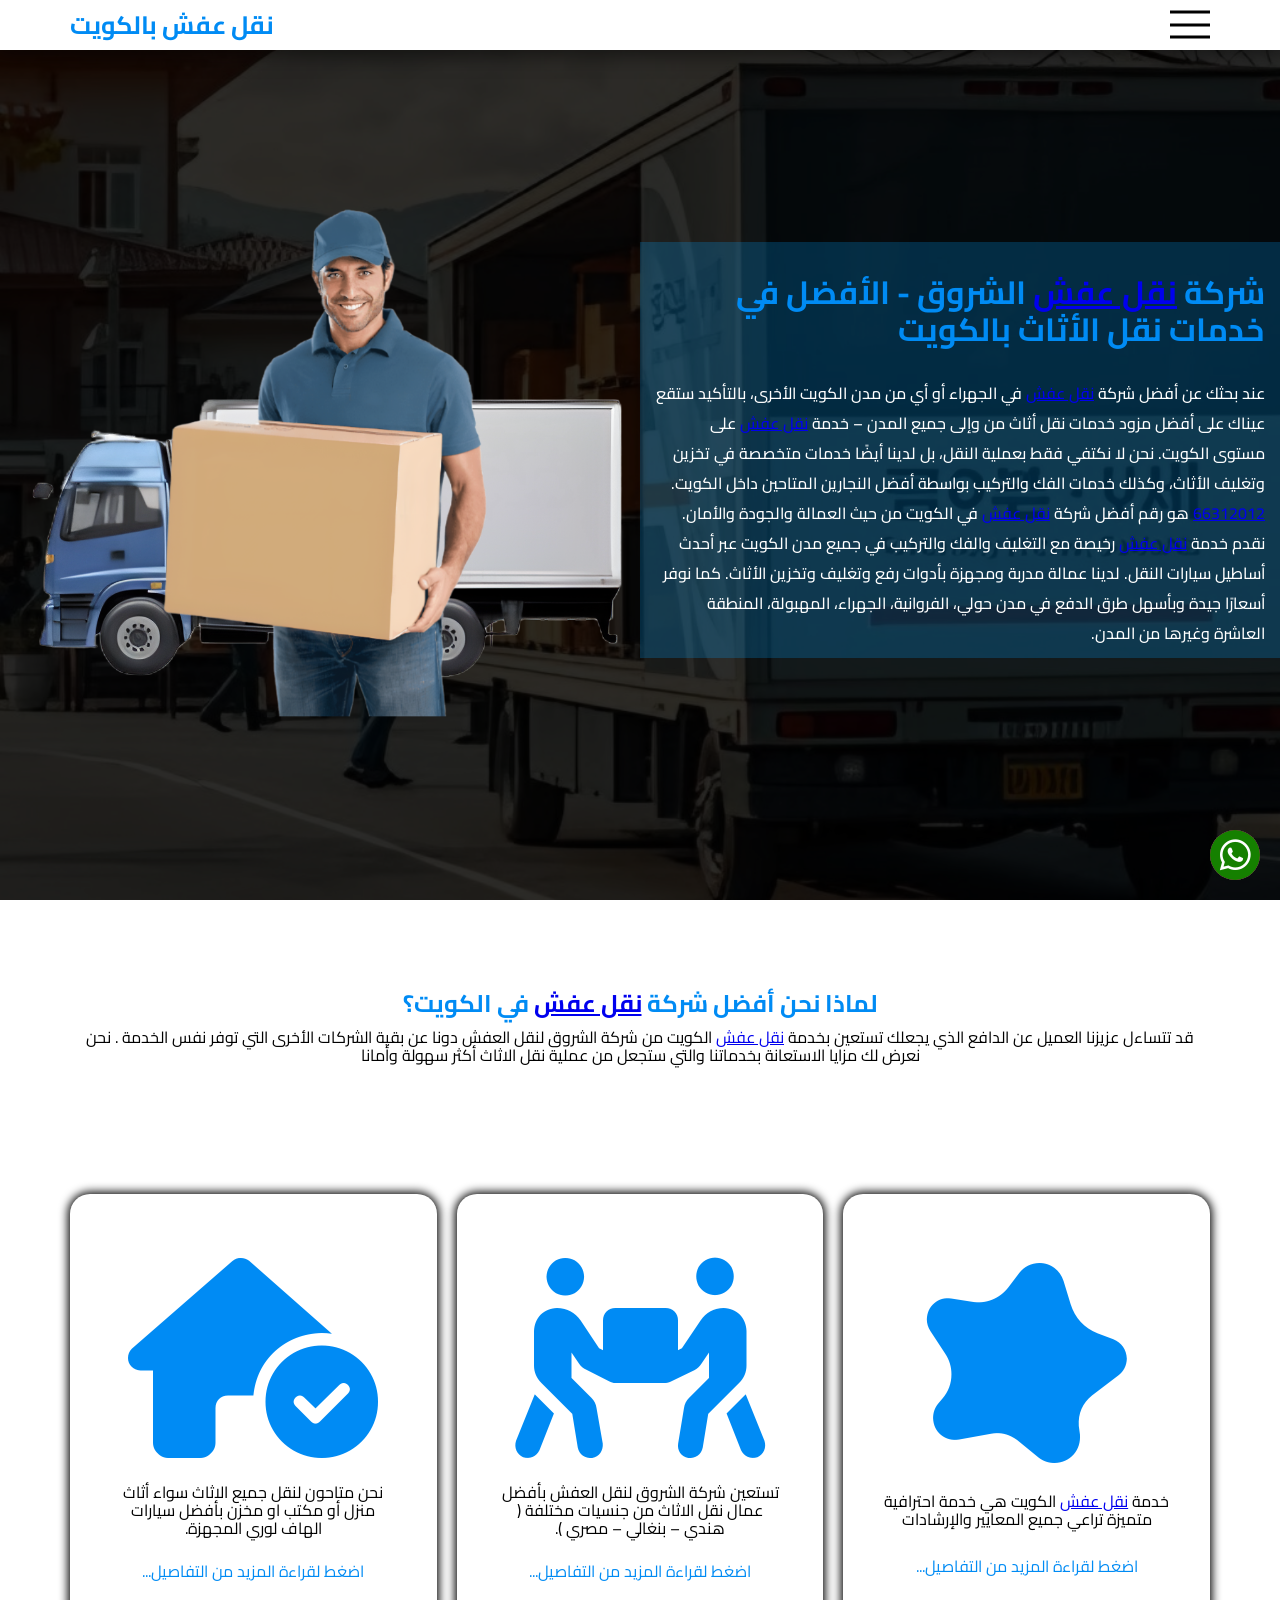
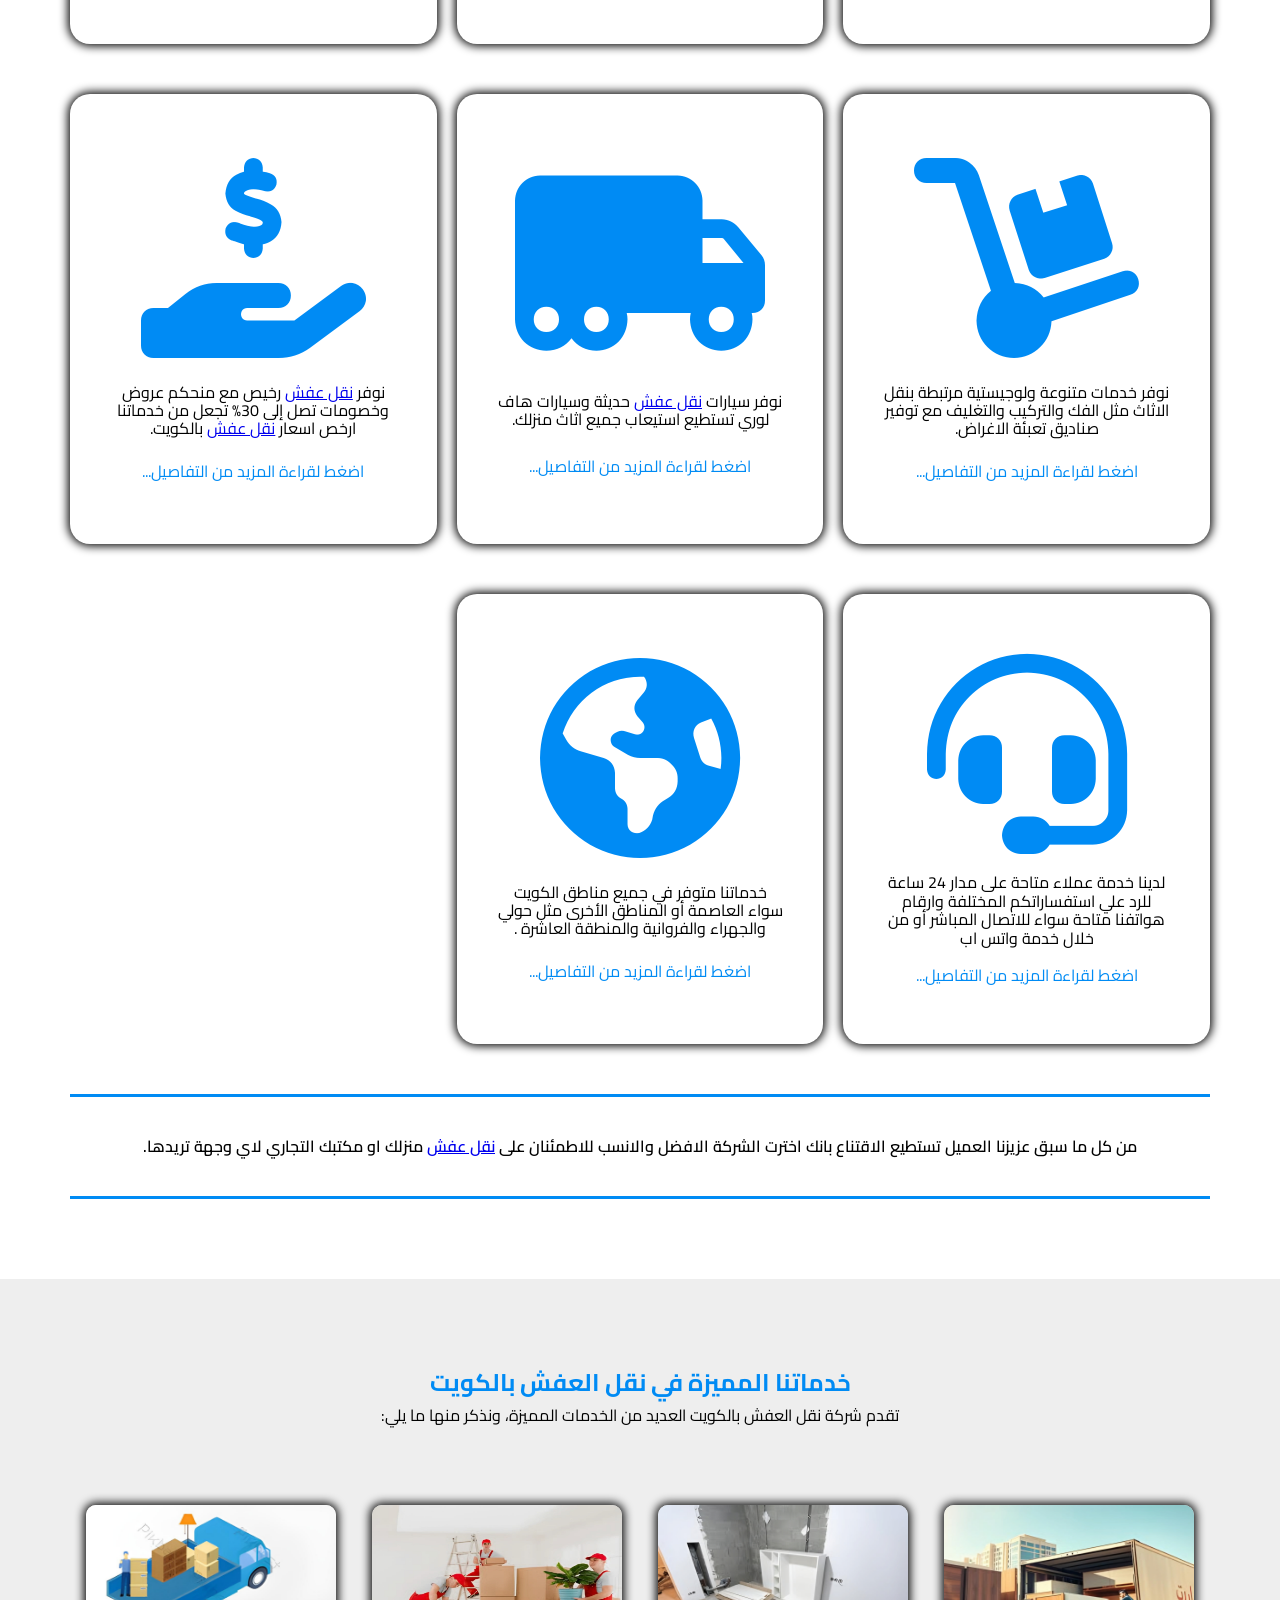
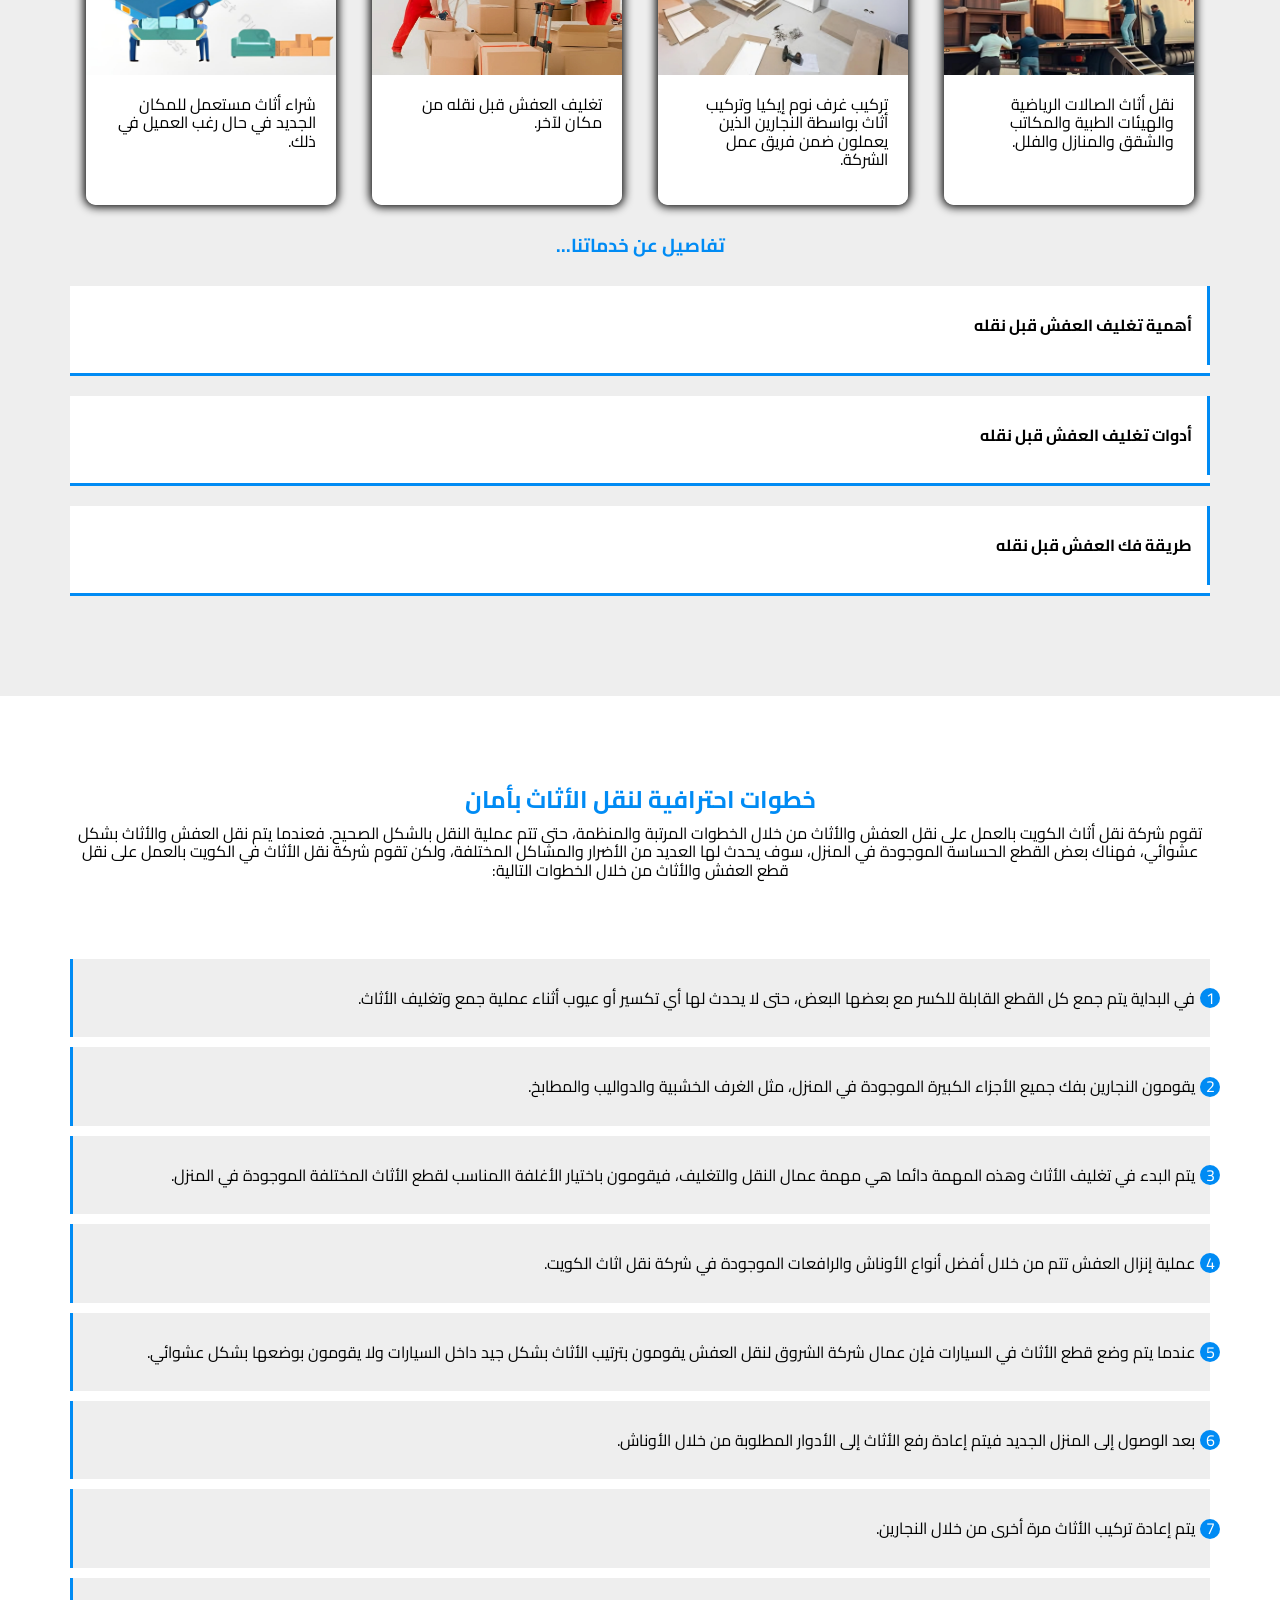
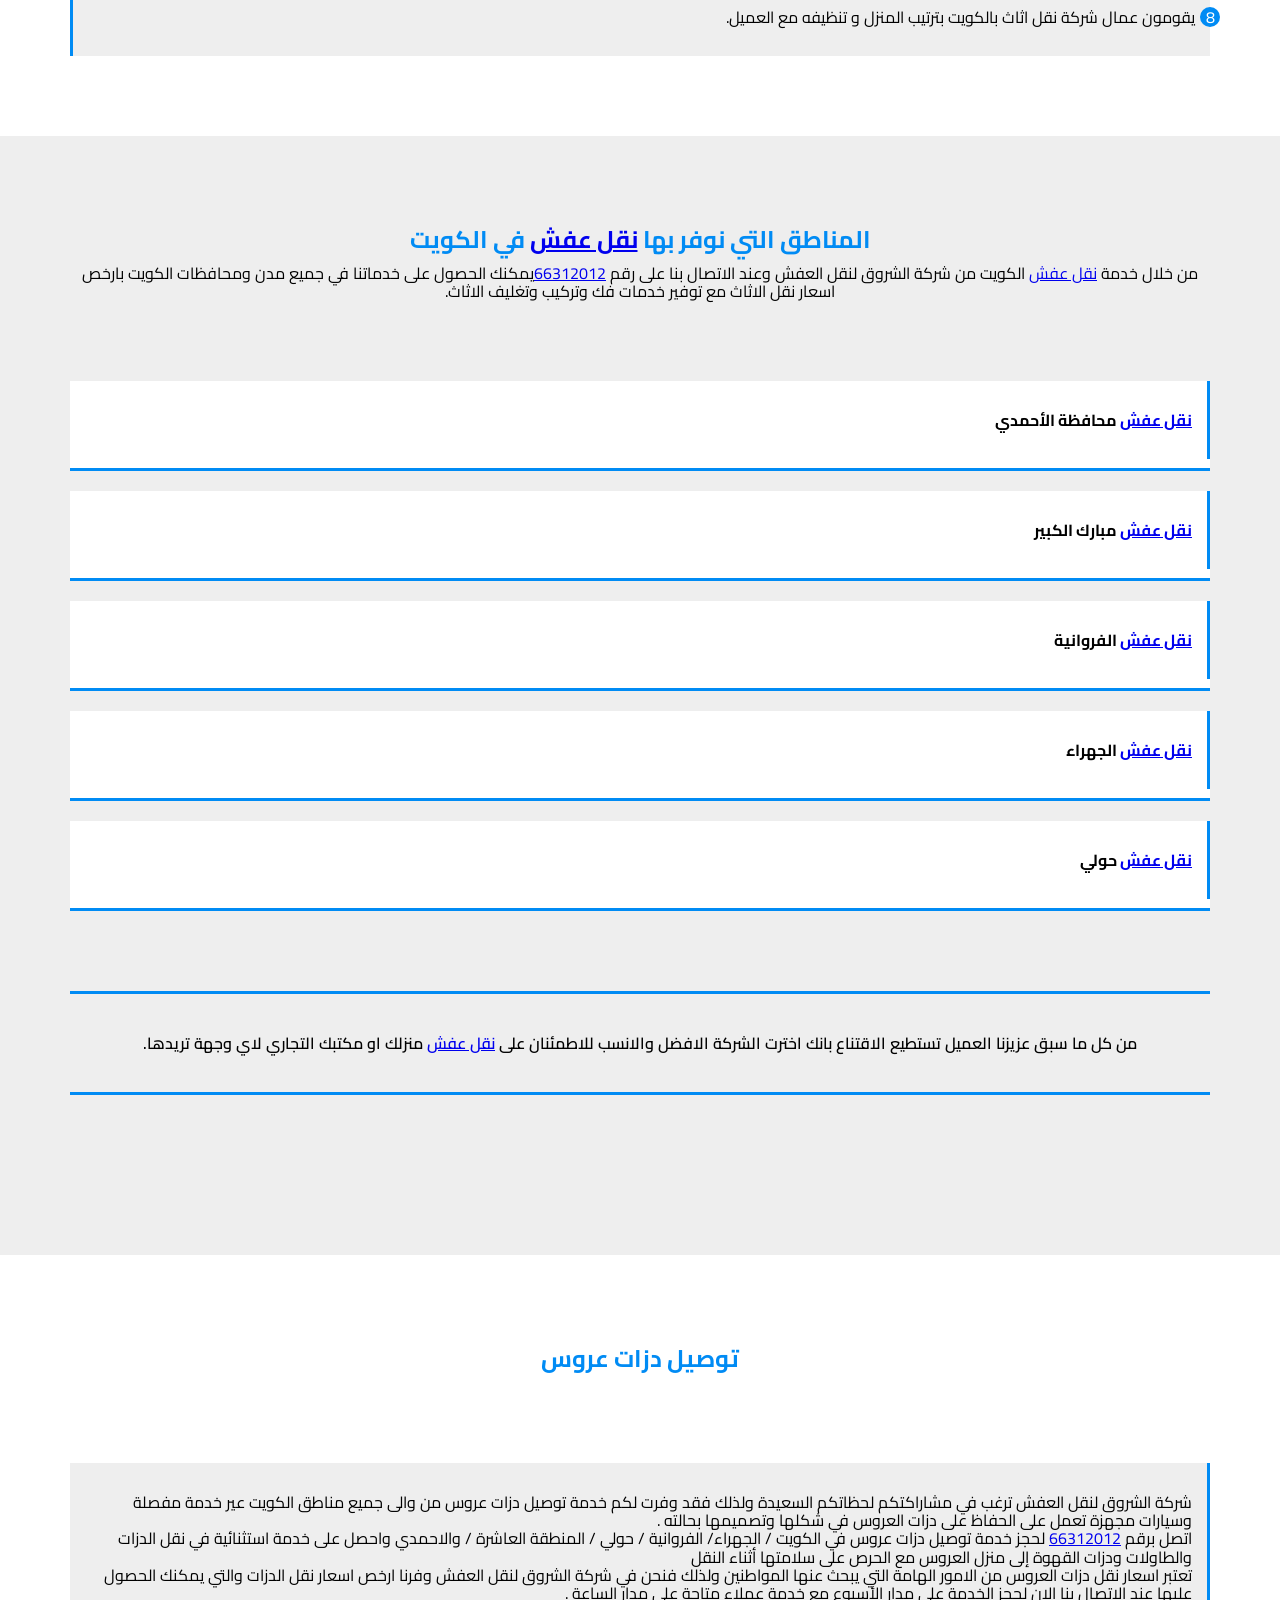
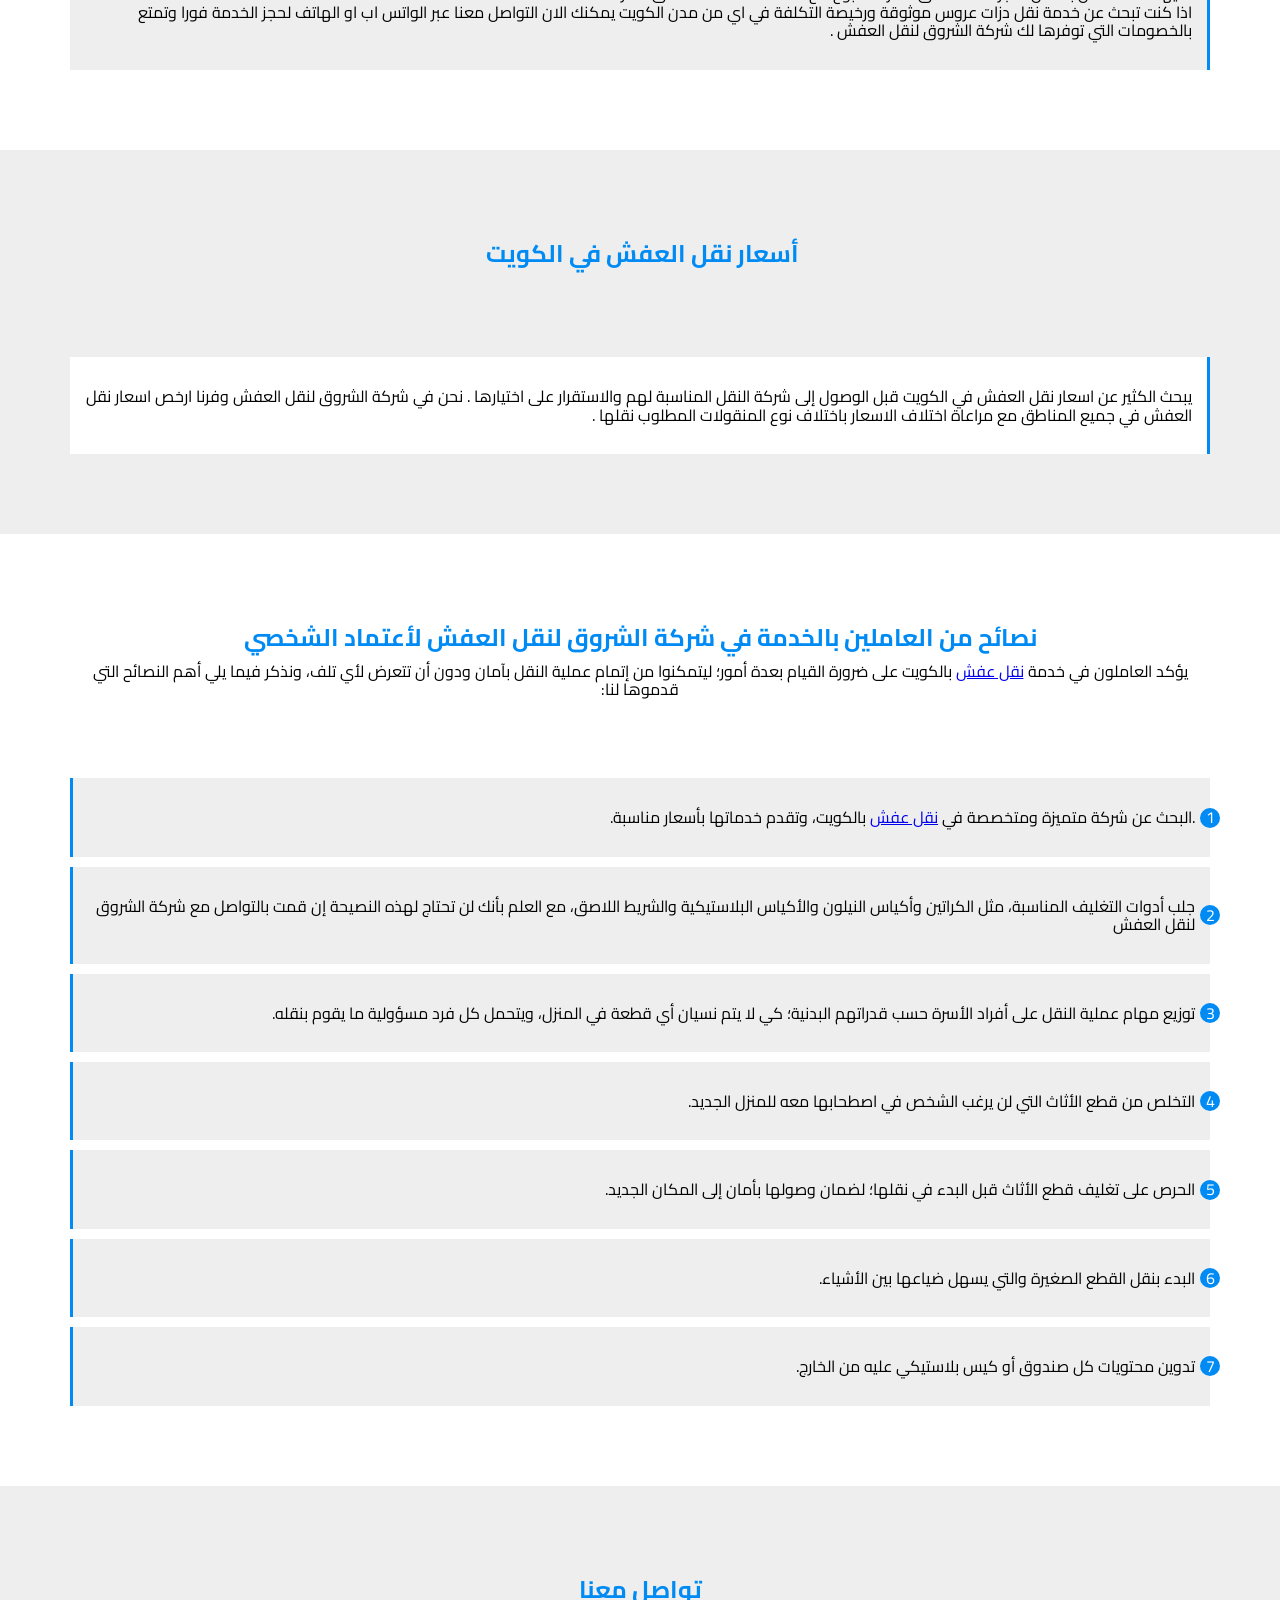
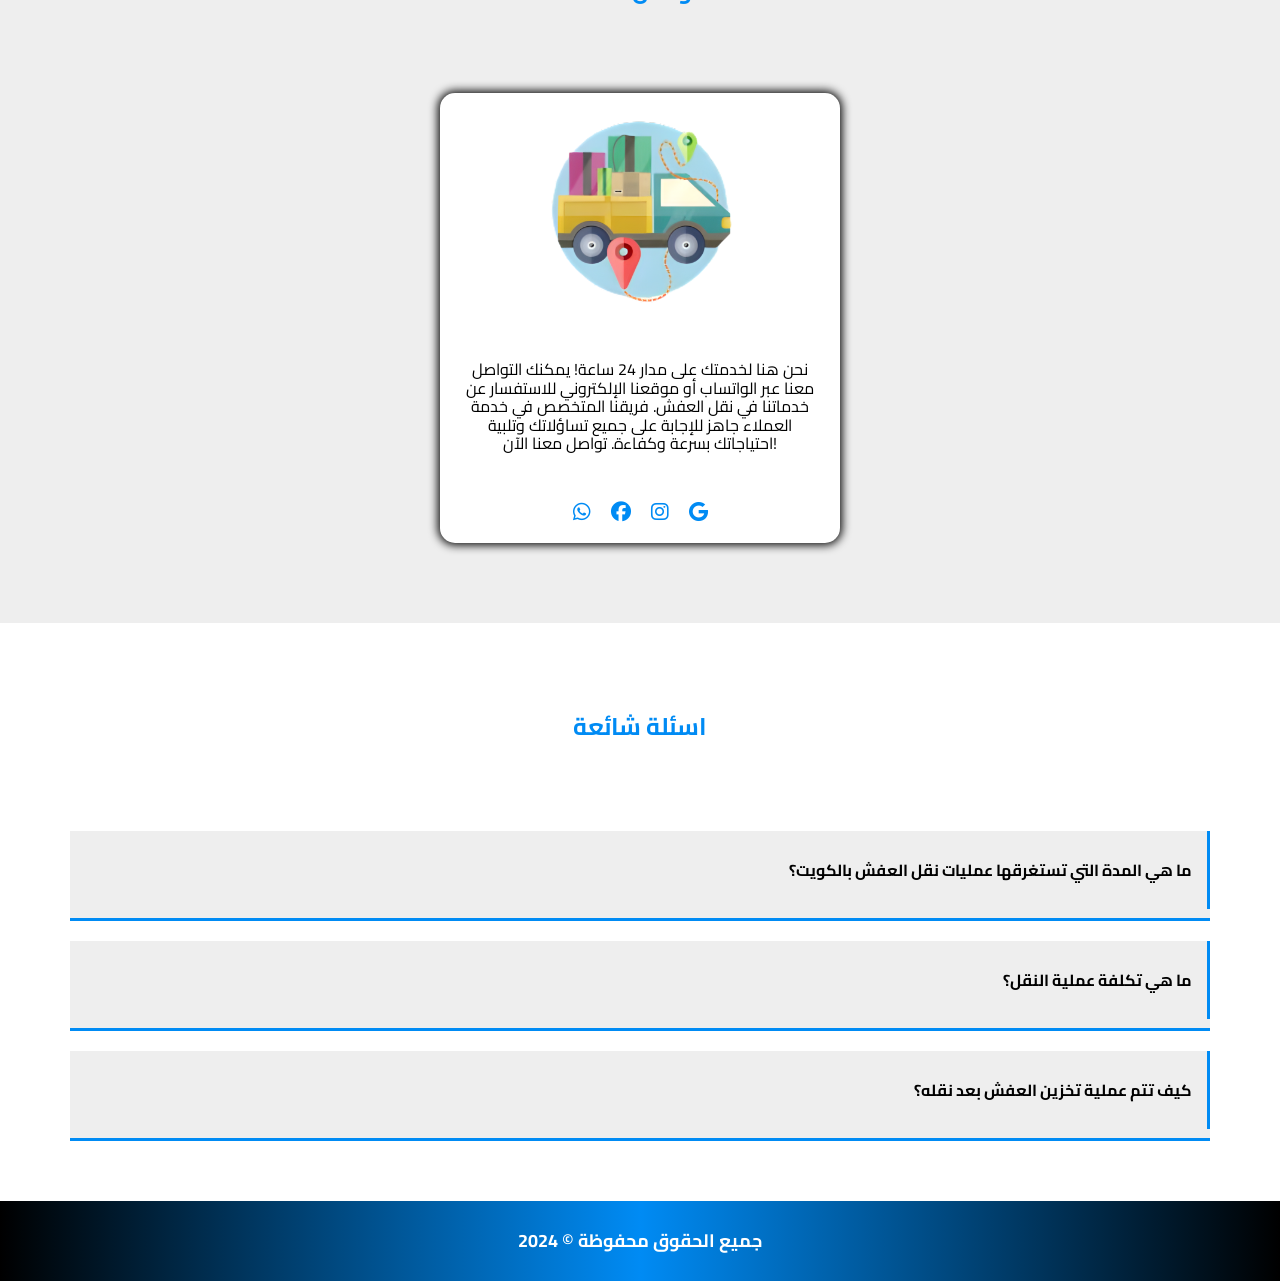
==== commit 8d3fd6c2: "Update index.html" ====
--- a/index.html
+++ b/index.html
@@ -49,7 +49,7 @@
         <div class="contaner main-con">
             <!-- Logo -->
             <div class="logo">
-                <a href="#header">move your house</a>
+                <a href="#header">نقل عفش بالكويت</a>
             </div>
             <!-- Links -->
             <div class="links">
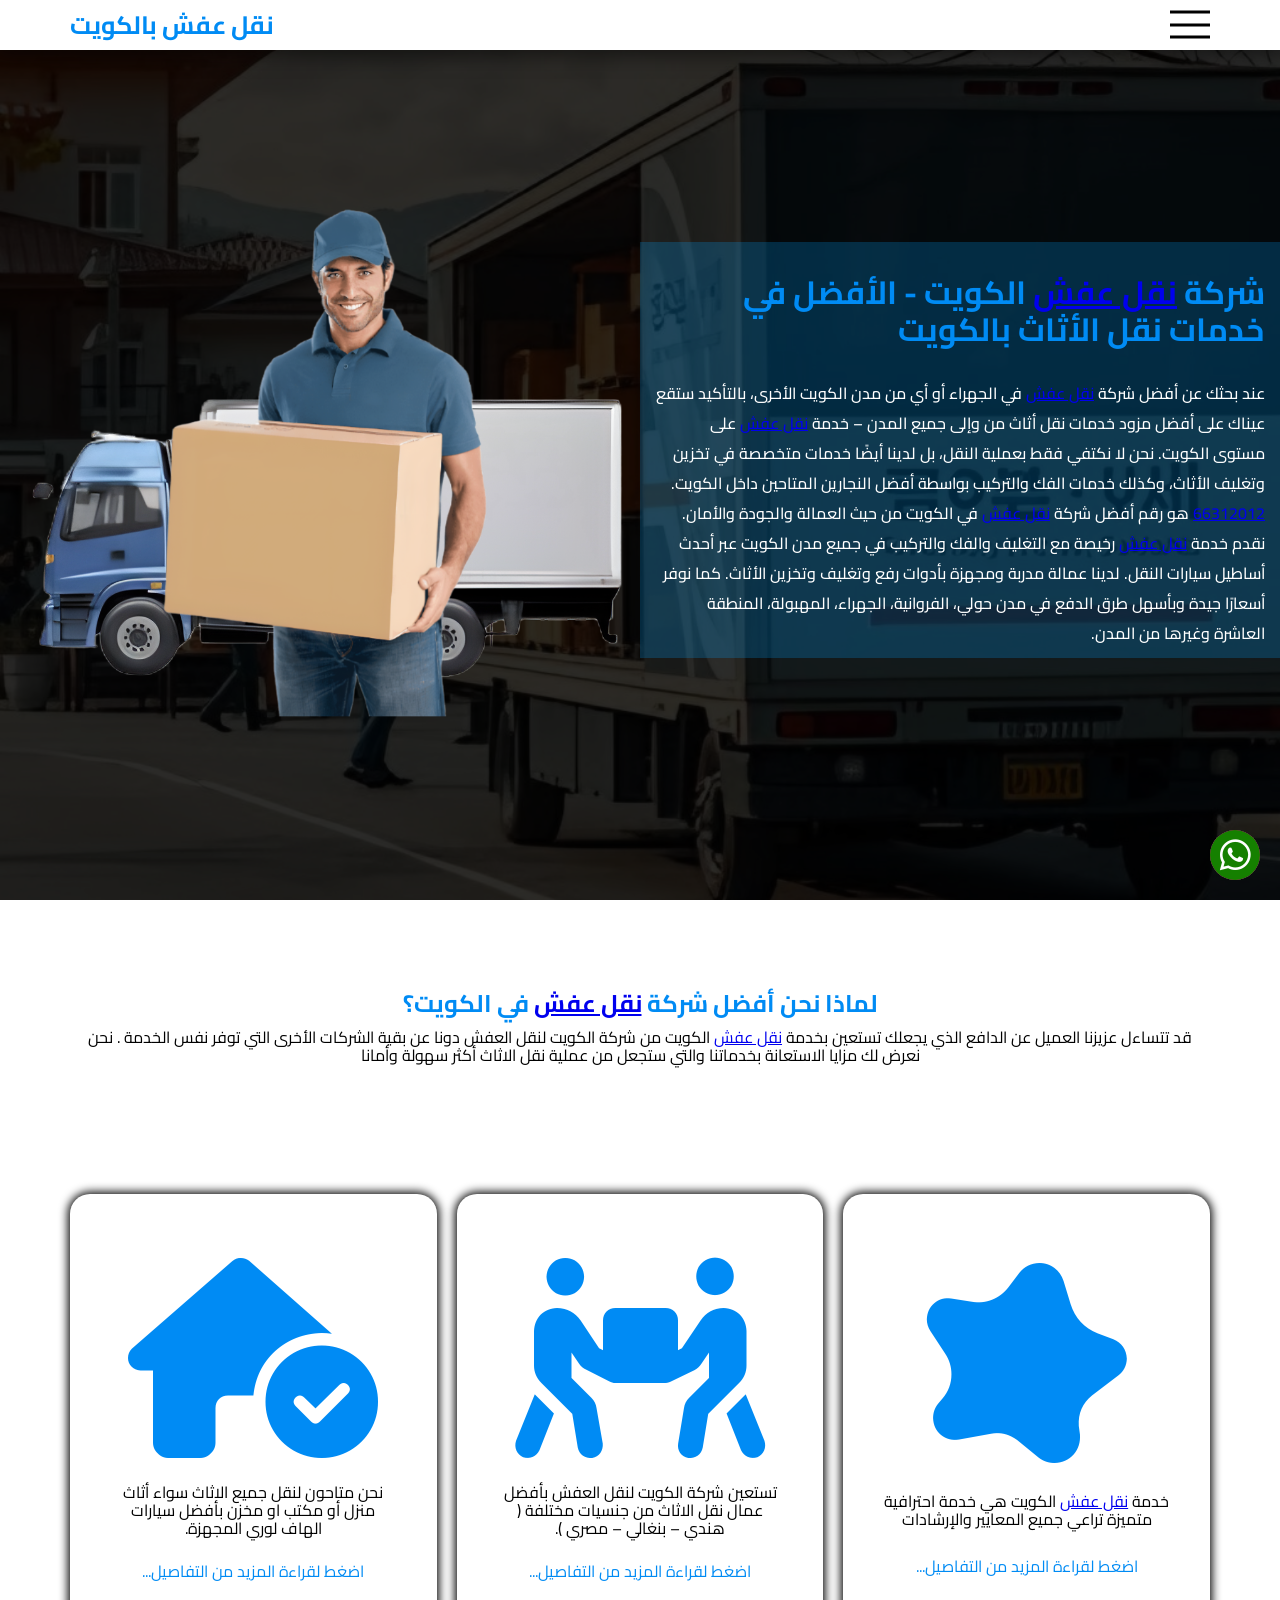
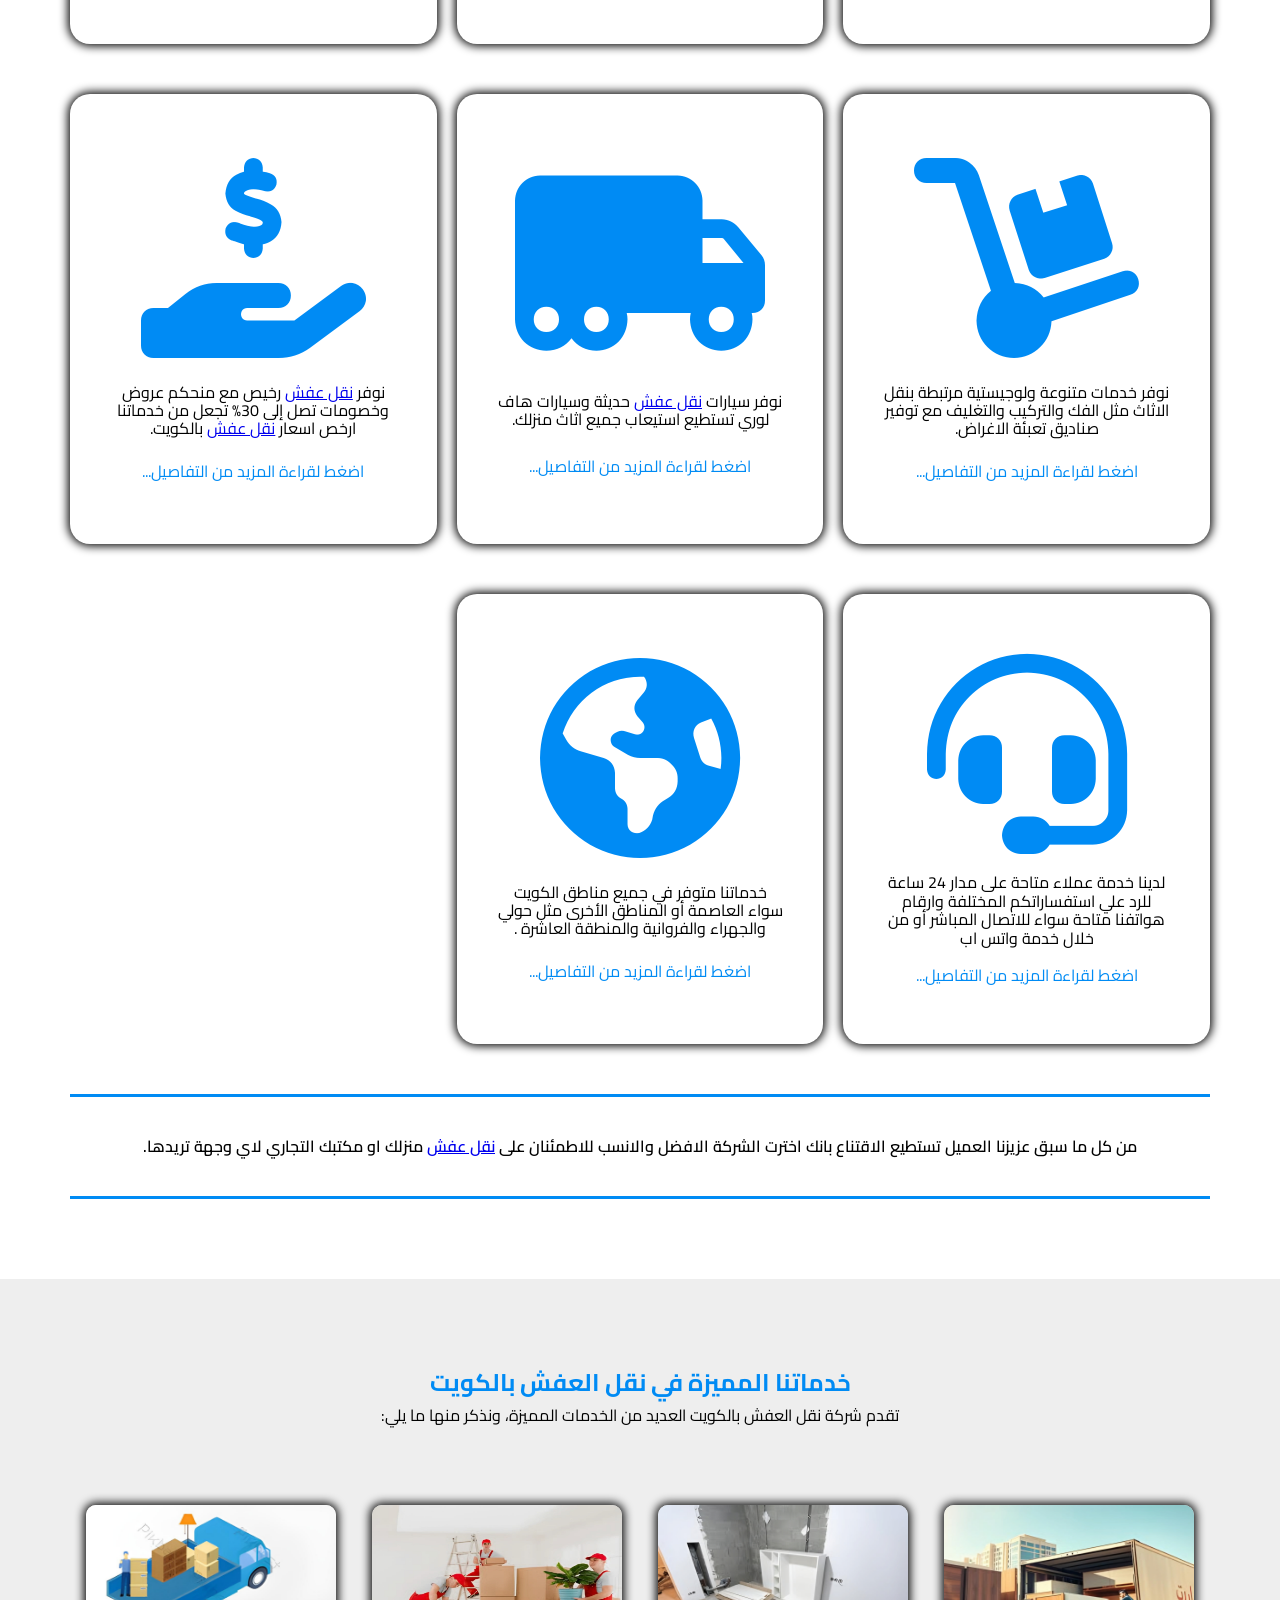
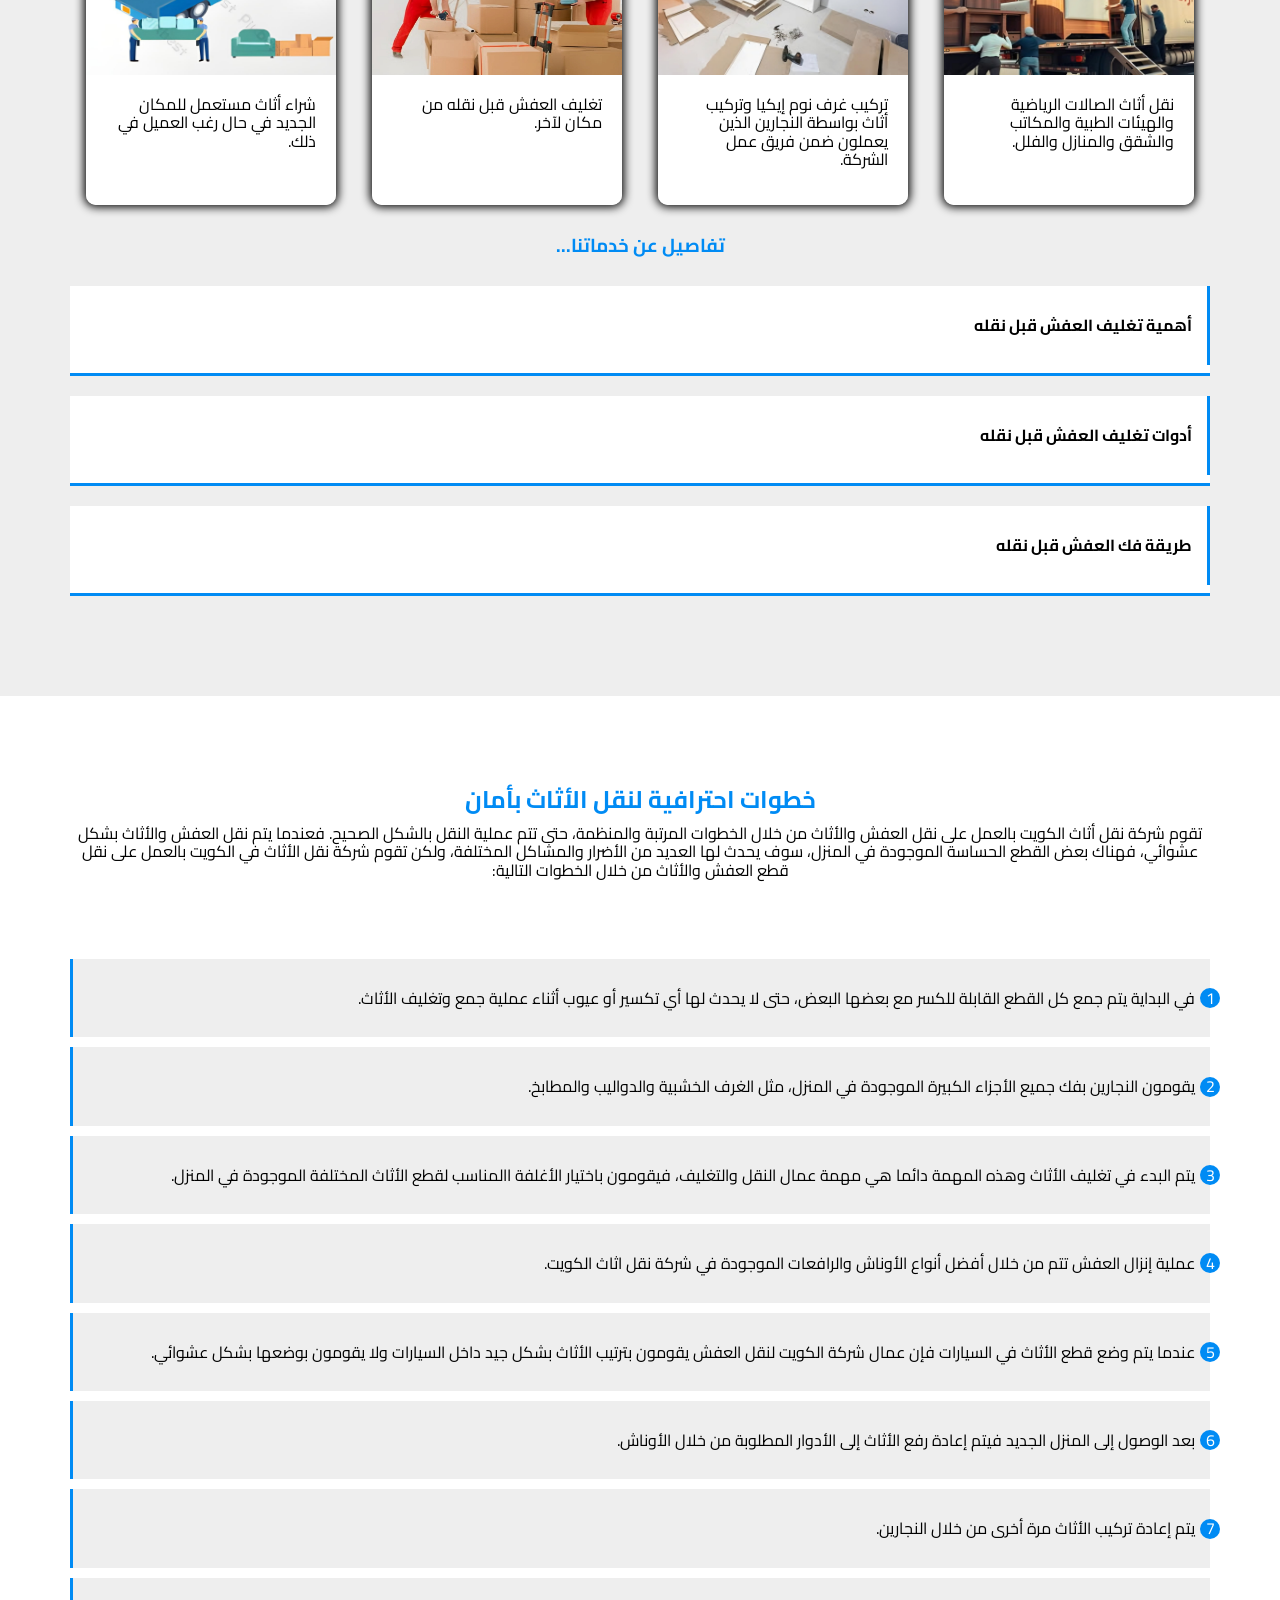
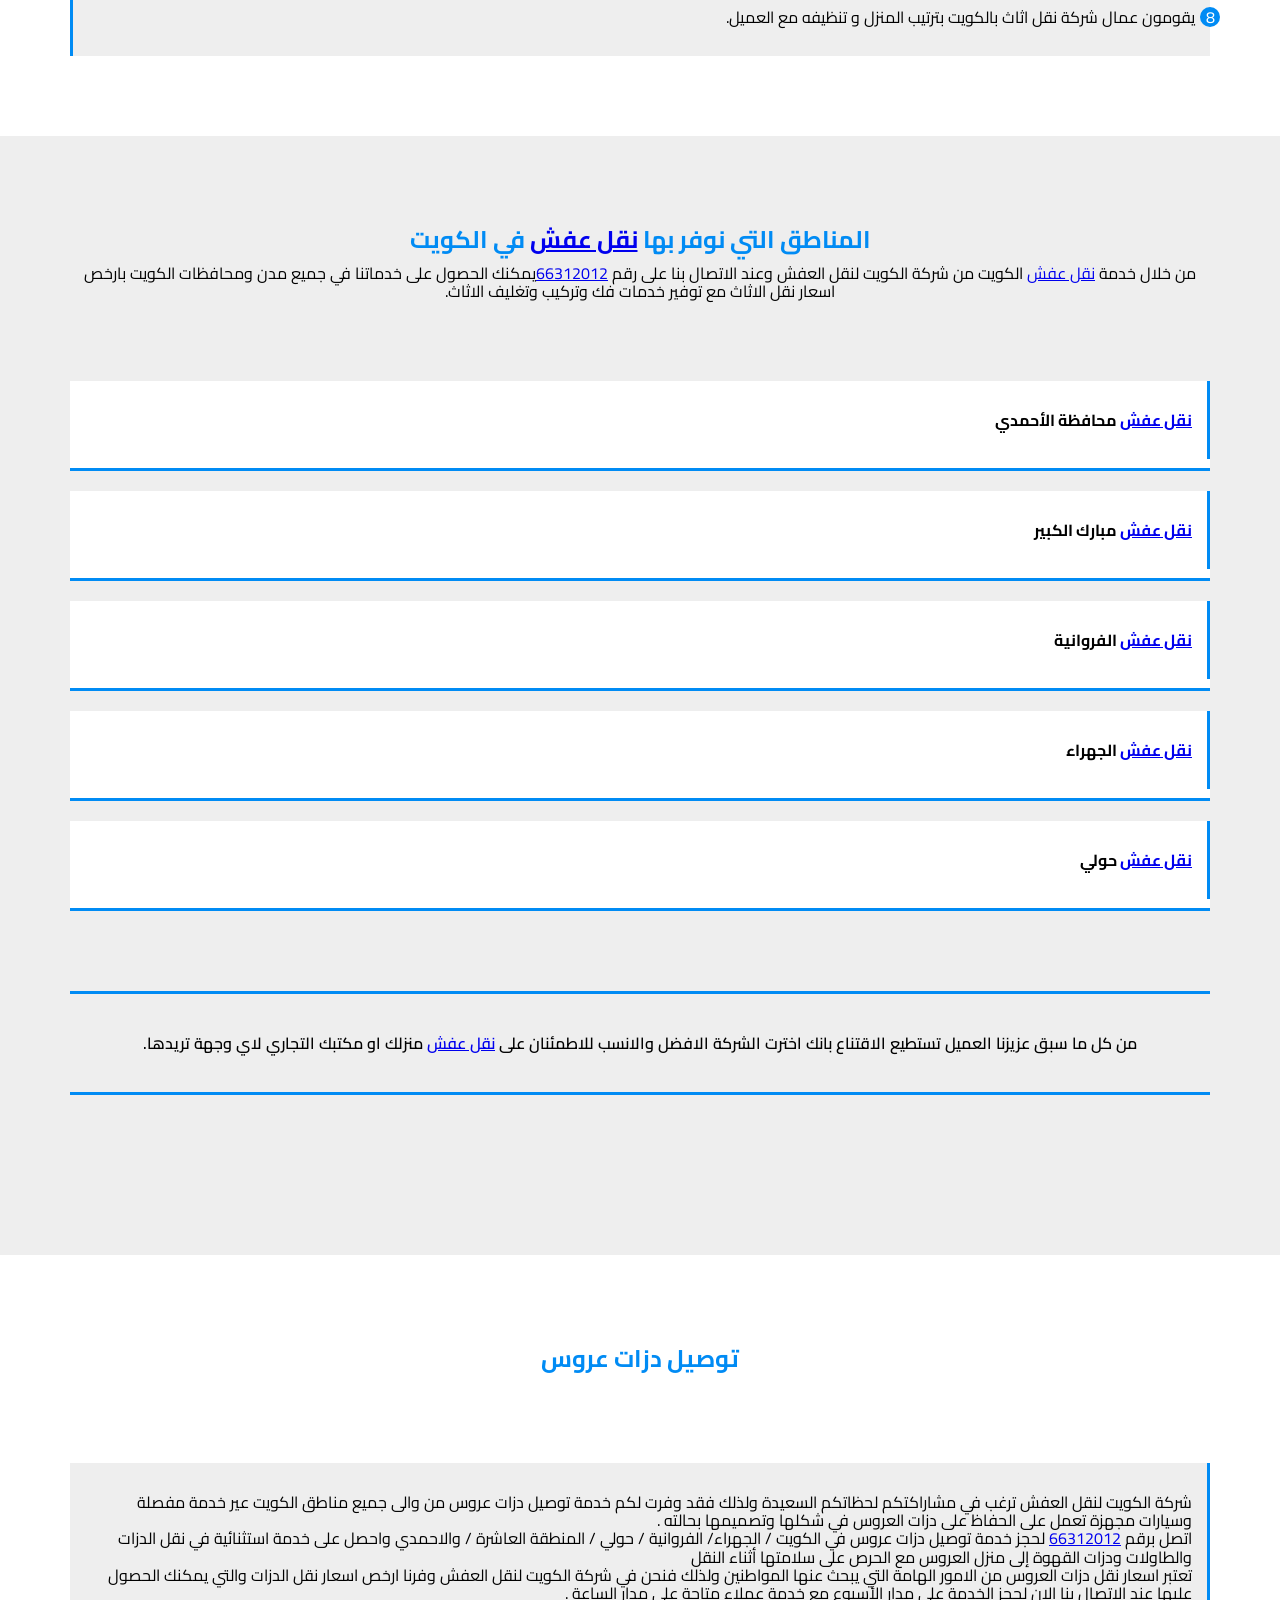
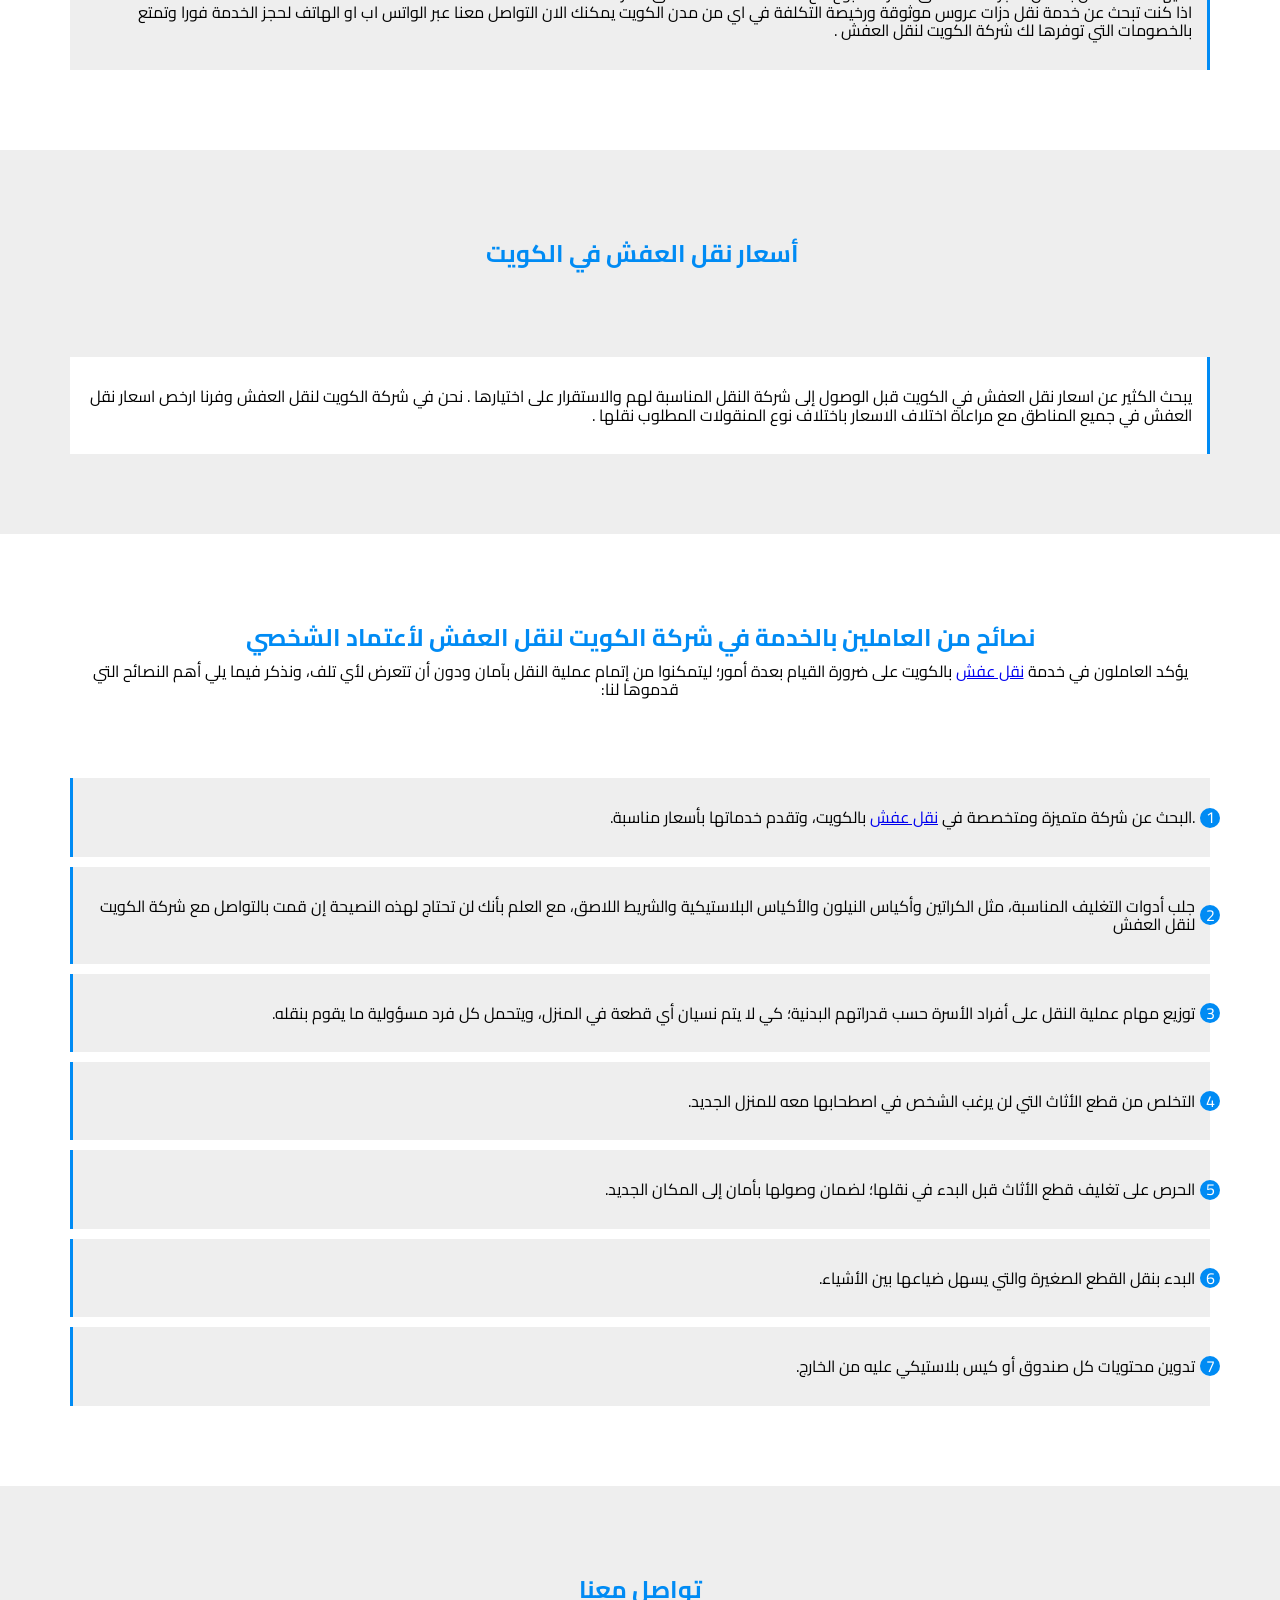
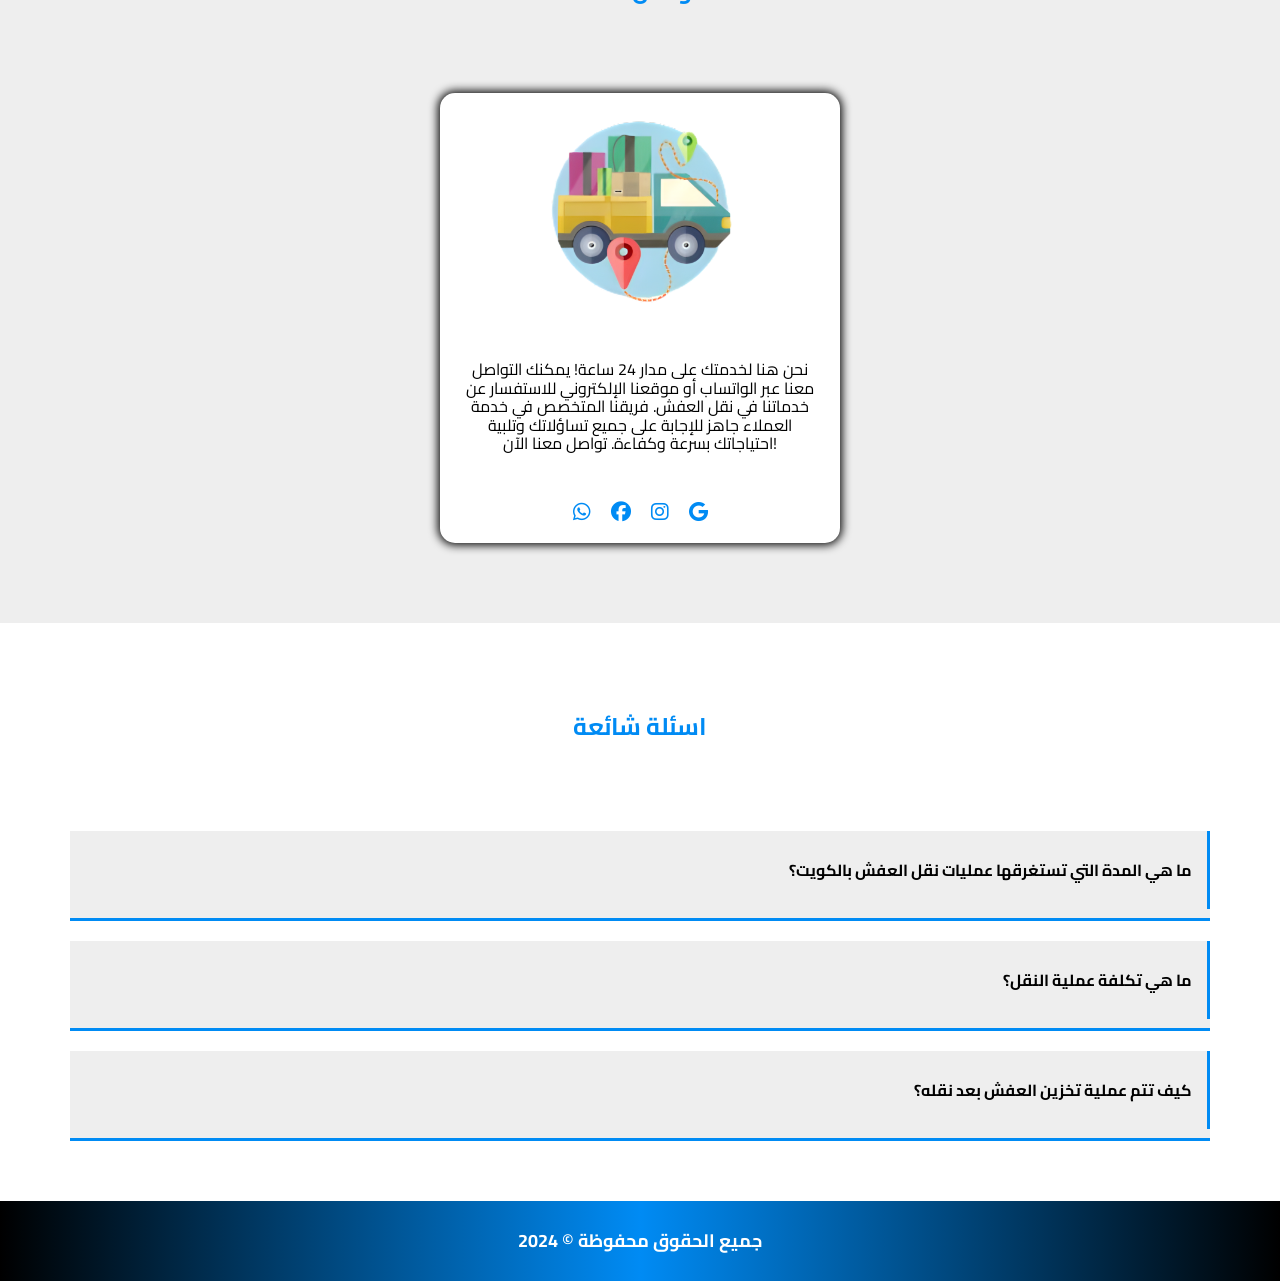
==== commit 28edc882: "Update index.html" ====
--- a/index.html
+++ b/index.html
@@ -4,15 +4,14 @@
     <meta charset="UTF-8">
     <meta http-equiv="X-UA-Compatible" content="IE=edge">
     <meta name="viewport" content="width=device-width, initial-scale=1.0">
-    <meta name="auther" content="karim tarek | yousif magdy">
+    <meta name="auther" content="karim tarek">
     <meta name="language" content="ar">
-    <meta name="author" content="karim tarik | yousif magdy">
 
     <!-- Meta Description -->
     <meta name="description" content="أفضل شركة نقل عفش في الكويت تقدم خدمات تغليف ونقل احترافية. اتصل الآن لنقل الأثاث بأمان وبأسعار تنافسية!">
 
     <!-- Meta Keywords -->
-    <meta name="keywords" content="شركة الشروق لنقل العفش, نقل أثاث محترف, تغليف عفش, خدمات فك وتركيب, أرخص شركة نقل عفش">
+    <meta name="keywords" content="نقل عفش الكويت, شركة نقل أثاث الكويت, أرخص شركة نقل عفش, خدمات نقل محترفة بالكويت, فك وتركيب أثاث بالكويت">
 
     <!-- Open Graph Tags لتحسين المشاركة على وسائل التواصل الاجتماعي -->
     <meta property="og:title" content="خدمة نقل عفش احترافية في الكويت">
@@ -29,7 +28,7 @@
 
     <!-- Robots Tag لتحسين الزحف -->
     <meta name="robots" content="index, follow">
-    <title>شركة نقل عفش الشروق | أفضل خدمات النقل في الكويت</title>
+    <title>شركة نقل عفش الكويت | أفضل خدمات النقل في الكويت</title>
     <!-- this link for padg icon -->
     <link rel="website icon" href="images/conact.png">
     <!-- Main Stayle -->
@@ -66,7 +65,7 @@
                     <li><a href="#ereas">المناطق اللتي نوفر بها خدمة نقل العفش</a></li>
                     <li><a href="#section2">توصيل دزات العروسة</a></li>
                     <li><a href="#section3">اسعار نقل العفش</a></li>
-                    <li><a href="#section4">نصائح من العاملين في شركة الشروق لنقل العفش</a></li>
+                    <li><a href="#section4">نصائح من العاملين في شركة الكويت لنقل العفش</a></li>
                     <li><a href="#conact">تواصل معنا</a></li>
                     <li><a href="#section5">اسئلة شائعة</a></li>
                 </ul>
@@ -80,7 +79,7 @@
         <div class="con-head">
             <!-- Content -->
             <div class="content-head">
-                <h1>شركة <a href="http://www.alshorouk.site">نقل عفش</a> الشروق - الأفضل في خدمات نقل الأثاث بالكويت</h1>
+                <h1>شركة <a href="http://www.alshorouk.site">نقل عفش</a> الكويت - الأفضل في خدمات نقل الأثاث بالكويت</h1>
                 <p>
                     عند بحثك عن أفضل شركة <a href="http://www.alshorouk.site">نقل عفش</a> في الجهراء أو أي من مدن الكويت الأخرى، بالتأكيد ستقع عيناك على أفضل مزود خدمات نقل أثاث من وإلى جميع المدن – خدمة <a href="http://www.alshorouk.site">نقل عفش</a> على مستوى الكويت.
 
@@ -105,7 +104,7 @@
             <!-- Intro -->
             <div class="intro">
                 <h2>لماذا نحن أفضل شركة <a href="http://www.alshorouk.site">نقل عفش</a> في الكويت؟</h2>
-                <p>قد تتساءل عزيزنا العميل عن الدافع الذي يجعلك تستعين بخدمة <a href="http://www.alshorouk.site">نقل عفش</a> الكويت من شركة الشروق لنقل العفش دونا عن بقية الشركات الأخرى التي توفر نفس الخدمة . نحن نعرض لك مزايا الاستعانة بخدماتنا والتي ستجعل من عملية نقل الاثاث أكثر سهولة وأمانا </p>
+                <p>قد تتساءل عزيزنا العميل عن الدافع الذي يجعلك تستعين بخدمة <a href="http://www.alshorouk.site">نقل عفش</a> الكويت من شركة الكويت لنقل العفش دونا عن بقية الشركات الأخرى التي توفر نفس الخدمة . نحن نعرض لك مزايا الاستعانة بخدماتنا والتي ستجعل من عملية نقل الاثاث أكثر سهولة وأمانا </p>
             </div>
             <!-- Features -->
             <input type="checkbox" id="feat1">
@@ -126,11 +125,11 @@
                 <div class="front">
                     <i class="fa-solid fa-people-carry-box"></i>
                     <p>
-                        تستعين شركة الشروق لنقل العفش بأفضل عمال نقل الاثاث من جنسيات مختلفة ( هندي – بنغالي – مصري ).
+                        تستعين شركة الكويت لنقل العفش بأفضل عمال نقل الاثاث من جنسيات مختلفة ( هندي – بنغالي – مصري ).
                     </p>
                 </div>
                 <div class="back">
-                    توفر شركة الشروق لنقل العفش المتخصصة في نقل العفش بالكويت عمالة هندية مدربين وذوي خبرة كبيرة في عملية نقل الأثاث من المنزل أو المكاتب أو المنشآت المختلفة.
+                    توفر شركة الكويت لنقل العفش المتخصصة في نقل العفش بالكويت عمالة هندية مدربين وذوي خبرة كبيرة في عملية نقل الأثاث من المنزل أو المكاتب أو المنشآت المختلفة.
 ويتميز هؤلاء العمالة بقدرتهم على تقديم خدمات مميزة، مثل: تغليف الأثاث بأحدث الطرق وأفضل الأدوات وتخزين الأثاث مع استخدام مواد مضادة للحشرات والقوارض وواقية من تعرض الأثاث للرطوبة
 وتقدم شركات نقل العفش بدولة الكويت العديد من العمالة المدربة من جنسيات مختلفة والذين يمتلكون قدرة بدنية وخبرة هائلة في عملية نقل الأثاث وتغليفه.
 كما يوجد فنيين محترفين في تغليف أدوات المطبخ الزجاجية والتحف والانتيكات المعرضة للكسر، وكذلك الأجهزة الكهربائية التي تتسم بحساسيتها ضد الاصطدام.
@@ -146,7 +145,7 @@
                     </p>
                 </div>
                 <div class="back">
-                    بعد أن تتم عملية النقل تقوم شركة الشروق لنقل العفش باستخدام سيارات ذات أنواع مختلفة لنقل العفش، مع العلم بأن هذه السيارات تكون مهيئة بطريقة تحفظ الأثاث وتقيه من التعرض للخدش خلال عملية النقل.
+                    بعد أن تتم عملية النقل تقوم شركة الكويت لنقل العفش باستخدام سيارات ذات أنواع مختلفة لنقل العفش، مع العلم بأن هذه السيارات تكون مهيئة بطريقة تحفظ الأثاث وتقيه من التعرض للخدش خلال عملية النقل.
 ويتم ذلك من خلال تبطين السطح الداخلي للسيارة وتوفير صناديق مخصصة لحفظ الأثاث، بالإضافة إلى مناطق واقية يتم حفظ الأدوات الزجاجية فيها.
 
                 </div>
@@ -174,7 +173,7 @@
                     </p>
                 </div>
                 <div class="back" style="font-size: 11px;">
-                    من أهم الأشياء التي تستخدمها شركة نقل اثاث بالكويت هي سيارات نقل الأثاث المتميزة، التي يتم من خلالها نقل الأثاث إلى أي مكان يريده العميل، فدائما تتم عملية النقل من خلال أفضل وأحدث أنواع السيارات، وهذا ما تقوم به شركة الشروق لنقل العفش، فنحن لدينا أسطول كبير من سيارات نقل الأثاث بالكويت التي تتميز بالمواصفات التالية:
+                    من أهم الأشياء التي تستخدمها شركة نقل اثاث بالكويت هي سيارات نقل الأثاث المتميزة، التي يتم من خلالها نقل الأثاث إلى أي مكان يريده العميل، فدائما تتم عملية النقل من خلال أفضل وأحدث أنواع السيارات، وهذا ما تقوم به شركة الكويت لنقل العفش، فنحن لدينا أسطول كبير من سيارات نقل الأثاث بالكويت التي تتميز بالمواصفات التالية:
                     <ul>
                         <li>السيارات الخاصة بنا هي سيارات كبيرة و ذات أحجام هائلة حتى تستوعب أي كميات من العفش يتم وضعها بداخلها.</li>
                         <li>كذلك سياراتنا حديثة وليست متهالكة، فنحن نقوم دائما بتغيير السيارات وتحديثها كل فترة، حتى تكون جاهزة لعملية نقل العفش من وإلى أي مكان.</li>
@@ -182,7 +181,7 @@
                         <li>لدينا أعداد كبيرة من السيارات.</li>
                         <li>كذلك السائقين الذين يقودون سيارات نقل الاثاث في الكويت مدربين وماهرين بشكل كبير على قيادة السيارات.</li>
                     </ul>
-                    تمتاز سيارات شركة الشروق لنقل العفش بتحملها المسافات الكبيرة التي يمكن أن تقطعها وصولًا إلى العميل أينما كان، كما أنها مجهزة بأحدث الأساليب التي تجعلها مأمنة ضد الضرر بمنقولات الآثاث والتسبب في تكسيرها واصابتها بالخدوش، وتراعي الشركة تناسب حجم كل سيارة مع حجم تلك المنقولات حتى يتم وضعها بها بشكل منظم دون تكدسها.
+                    تمتاز سيارات شركة الكويت لنقل العفش بتحملها المسافات الكبيرة التي يمكن أن تقطعها وصولًا إلى العميل أينما كان، كما أنها مجهزة بأحدث الأساليب التي تجعلها مأمنة ضد الضرر بمنقولات الآثاث والتسبب في تكسيرها واصابتها بالخدوش، وتراعي الشركة تناسب حجم كل سيارة مع حجم تلك المنقولات حتى يتم وضعها بها بشكل منظم دون تكدسها.
                 </div>
             </label>
 
@@ -195,8 +194,8 @@
                     </p>
                 </div>
                 <div class="back">
-                    تعد شركة الشروق لنقل العفش المتخصصة في نقل العفش بالكويت من الشركات الرائدة في مجال نقل العفش التي تقدم خدماتها بأرخص الأسعار، وعلى الرغم من ذلك تمتاز بجودتها التي يعرفها عملائنا جيدًا من خلال تعاملهم معنا، كما نحرص على تقديم أفضل الخصومات والعروض لعملائنا وخاصة الجدد منهم بعيدًا عن غلاء الأسعار، فنحن نهدف إلى توطيد الثقة  .
-توفر شركة الشروق لنقل العفش من شركة الشروق لنقل العفش ارخص اسعار نقل الاثاث في الكويت بخصومات تصل إلى30% و يتم تحديد هذه الاسعار بناءا على الاغراض التي يرغب العميل في نقلها وعن ما إذا كان يرغب في خدمات اخرى مثل التعبئة والتغليف والفك والتركيب وكذلك المسافة التي سيتم قطعها أثناء عملية النقل .
+                    تعد شركة الكويت لنقل العفش المتخصصة في نقل العفش بالكويت من الشركات الرائدة في مجال نقل العفش التي تقدم خدماتها بأرخص الأسعار، وعلى الرغم من ذلك تمتاز بجودتها التي يعرفها عملائنا جيدًا من خلال تعاملهم معنا، كما نحرص على تقديم أفضل الخصومات والعروض لعملائنا وخاصة الجدد منهم بعيدًا عن غلاء الأسعار، فنحن نهدف إلى توطيد الثقة  .
+توفر شركة الكويت لنقل العفش من شركة الكويت لنقل العفش ارخص اسعار نقل الاثاث في الكويت بخصومات تصل إلى30% و يتم تحديد هذه الاسعار بناءا على الاغراض التي يرغب العميل في نقلها وعن ما إذا كان يرغب في خدمات اخرى مثل التعبئة والتغليف والفك والتركيب وكذلك المسافة التي سيتم قطعها أثناء عملية النقل .
 والعلاقة الطيبة معهم، وسوف نعمل على توفر بعض التكاليف التي يجد العميل أنها تشكل عبء مادي عليه مثل تكلفة نقل قطع الآثاث الثقيلة والأجهزة الكهربائية الكبيرة والمواد الزجاجية.
                 </div>
             </label>
@@ -223,7 +222,7 @@
                     </p>
                 </div>
                 <div class="back">
-                    من خلال خدمة <a href="http://www.alshorouk.site">نقل عفش</a> الكويت من شركة الشروق لنقل العفش وعند الاتصال بنا على رقم <a href="http://wa.me/+96566312012" target="_blank">66312012</a> يمكنك الحصول على خدماتنا في جميع مدن ومحافظات الكويت بارخص اسعار نقل الاثاث مع توفير خدمات فك وتركيب وتغليف الاثاث.
+                    من خلال خدمة <a href="http://www.alshorouk.site">نقل عفش</a> الكويت من شركة الكويت لنقل العفش وعند الاتصال بنا على رقم <a href="http://wa.me/+96566312012" target="_blank">66312012</a> يمكنك الحصول على خدماتنا في جميع مدن ومحافظات الكويت بارخص اسعار نقل الاثاث مع توفير خدمات فك وتركيب وتغليف الاثاث.
                     <ul>
                         <li><a href="http://www.alshorouk.site">نقل عفش</a> من والى  الجهراء</li>
                         <li><a href="http://www.alshorouk.site">نقل عفش</a> من والى حولي</li>
@@ -323,7 +322,7 @@
                             </li>
                             <li>
                                 الشرائط اللاصقة
-تعد تلك الشرائط من أهم المواد التي يستخدمها العمال عند تغليف قطع العفش بشكل محكم وتأمين نقلها، وتحرص شركة الشروق لنقل العفش على أن تكون عالية الجودة لربط قاعدة الكراتين للحفاظ عليه من التمزق.
+تعد تلك الشرائط من أهم المواد التي يستخدمها العمال عند تغليف قطع العفش بشكل محكم وتأمين نقلها، وتحرص شركة الكويت لنقل العفش على أن تكون عالية الجودة لربط قاعدة الكراتين للحفاظ عليه من التمزق.
                             </li>
                             <li>
 
@@ -404,7 +403,7 @@
                     عملية إنزال العفش تتم من خلال أفضل أنواع الأوناش والرافعات الموجودة في شركة نقل اثاث الكويت.
                 </p>
                 <p>
-                    عندما يتم وضع قطع الأثاث في السيارات فإن عمال شركة الشروق لنقل العفش يقومون بترتيب الأثاث بشكل جيد داخل السيارات ولا يقومون بوضعها بشكل عشوائي.
+                    عندما يتم وضع قطع الأثاث في السيارات فإن عمال شركة الكويت لنقل العفش يقومون بترتيب الأثاث بشكل جيد داخل السيارات ولا يقومون بوضعها بشكل عشوائي.
                 </p>
                 <p>
                     بعد الوصول إلى المنزل الجديد فيتم إعادة رفع الأثاث إلى الأدوار المطلوبة من خلال الأوناش.
@@ -427,7 +426,7 @@
             <div class="intro">
                 <h2>المناطق التي نوفر بها <a href="http://www.alshorouk.site">نقل عفش</a> في الكويت</h2>
                 <p>
-                    من خلال خدمة <a href="http://www.alshorouk.site">نقل عفش</a> الكويت من شركة الشروق لنقل العفش وعند الاتصال بنا على رقم <a href="http://wa.me/+96566312012" target="_blank">66312012</a>يمكنك الحصول على خدماتنا في جميع مدن ومحافظات الكويت بارخص اسعار نقل الاثاث مع توفير خدمات فك وتركيب وتغليف الاثاث.
+                    من خلال خدمة <a href="http://www.alshorouk.site">نقل عفش</a> الكويت من شركة الكويت لنقل العفش وعند الاتصال بنا على رقم <a href="http://wa.me/+96566312012" target="_blank">66312012</a>يمكنك الحصول على خدماتنا في جميع مدن ومحافظات الكويت بارخص اسعار نقل الاثاث مع توفير خدمات فك وتركيب وتغليف الاثاث.
                 </p>
             </div>
             <!-- Ereas -->
@@ -570,10 +569,10 @@
             <!-- Services -->
             <div class="sec2">
                 <p>
-                    شركة الشروق لنقل العفش ترغب في مشاراكتكم لحظاتكم السعيدة ولذلك فقد وفرت لكم خدمة توصيل دزات عروس من والى جميع مناطق الكويت عير خدمة مفصلة وسيارات مجهزة تعمل على الحفاظ على دزات العروس في شكلها وتصميمها بحالته .<br>
+                    شركة الكويت لنقل العفش ترغب في مشاراكتكم لحظاتكم السعيدة ولذلك فقد وفرت لكم خدمة توصيل دزات عروس من والى جميع مناطق الكويت عير خدمة مفصلة وسيارات مجهزة تعمل على الحفاظ على دزات العروس في شكلها وتصميمها بحالته .<br>
 اتصل برقم <a href="http://wa.me/+96566312012" target="_blank">66312012</a> لحجز خدمة توصيل دزات عروس في الكويت / الجهراء/ الفروانية / حولي / المنطقة العاشرة / والاحمدي واحصل على خدمة استثنائية في نقل الدزات والطاولات ودزات القهوة إلى منزل العروس مع الحرص على سلامتها أثناء النقل <br>
-تعتبر اسعار نقل دزات العروس من الامور الهامة التي يبحث عنها المواطنين ولذلك فنحن في شركة الشروق لنقل العفش وفرنا ارخص اسعار نقل الدزات والتي يمكنك الحصول عليها عند الاتصال بنا الان لحجز الخدمة على مدار الأسبوع مع خدمة عملاء متاحة على مدار الساعة .<br>
-اذا كنت تبحث عن خدمة نقل دزات عروس موثوقة ورخيصة التكلفة في اي من مدن الكويت يمكنك الان التواصل معنا عبر الواتس اب او الهاتف لحجز الخدمة فورا وتمتع بالخصومات التي توفرها لك شركة الشروق لنقل العفش .<br>
+تعتبر اسعار نقل دزات العروس من الامور الهامة التي يبحث عنها المواطنين ولذلك فنحن في شركة الكويت لنقل العفش وفرنا ارخص اسعار نقل الدزات والتي يمكنك الحصول عليها عند الاتصال بنا الان لحجز الخدمة على مدار الأسبوع مع خدمة عملاء متاحة على مدار الساعة .<br>
+اذا كنت تبحث عن خدمة نقل دزات عروس موثوقة ورخيصة التكلفة في اي من مدن الكويت يمكنك الان التواصل معنا عبر الواتس اب او الهاتف لحجز الخدمة فورا وتمتع بالخصومات التي توفرها لك شركة الكويت لنقل العفش .<br>
                 </p>
             </div>
         </div>
@@ -590,7 +589,7 @@
             <!-- Services -->
             <div class="sec3">
                 <p>
-                    يبحث الكثير عن اسعار نقل العفش في الكويت قبل الوصول إلى شركة النقل المناسبة لهم والاستقرار على اختيارها . نحن في شركة الشروق لنقل العفش وفرنا ارخص اسعار نقل العفش في جميع المناطق مع مراعاة اختلاف الاسعار باختلاف نوع المنقولات المطلوب نقلها .
+                    يبحث الكثير عن اسعار نقل العفش في الكويت قبل الوصول إلى شركة النقل المناسبة لهم والاستقرار على اختيارها . نحن في شركة الكويت لنقل العفش وفرنا ارخص اسعار نقل العفش في جميع المناطق مع مراعاة اختلاف الاسعار باختلاف نوع المنقولات المطلوب نقلها .
                 </p>
             </div>
         </div>
@@ -602,7 +601,7 @@
         <div class="contaner con-sec1">
             <!-- Intro -->
             <div class="intro">
-                <h2>نصائح من العاملين بالخدمة في شركة الشروق لنقل العفش لأعتماد الشخصي</h2>
+                <h2>نصائح من العاملين بالخدمة في شركة الكويت لنقل العفش لأعتماد الشخصي</h2>
                 <p>
                     يؤكد العاملون في خدمة <a href="http://www.alshorouk.site">نقل عفش</a> بالكويت على ضرورة القيام بعدة أمور؛ ليتمكنوا من إتمام عملية النقل بآمان ودون أن تتعرض لأي تلف، ونذكر فيما يلي أهم النصائح التي قدموها لنا:
                 </p>
@@ -613,7 +612,7 @@
                     .البحث عن شركة متميزة ومتخصصة في <a href="http://www.alshorouk.site">نقل عفش</a> بالكويت، وتقدم خدماتها بأسعار مناسبة.
                 </p>
                 <p>
-                    جلب أدوات التغليف المناسبة، مثل الكراتين وأكياس النيلون والأكياس البلاستيكية والشريط اللاصق، مع العلم بأنك لن تحتاج لهذه النصيحة إن قمت بالتواصل مع شركة الشروق لنقل العفش
+                    جلب أدوات التغليف المناسبة، مثل الكراتين وأكياس النيلون والأكياس البلاستيكية والشريط اللاصق، مع العلم بأنك لن تحتاج لهذه النصيحة إن قمت بالتواصل مع شركة الكويت لنقل العفش
                 </p>
                 <p>
                     توزيع مهام عملية النقل على أفراد الأسرة حسب قدراتهم البدنية؛ كي لا يتم نسيان أي قطعة في المنزل، ويتحمل كل فرد مسؤولية ما يقوم بنقله.
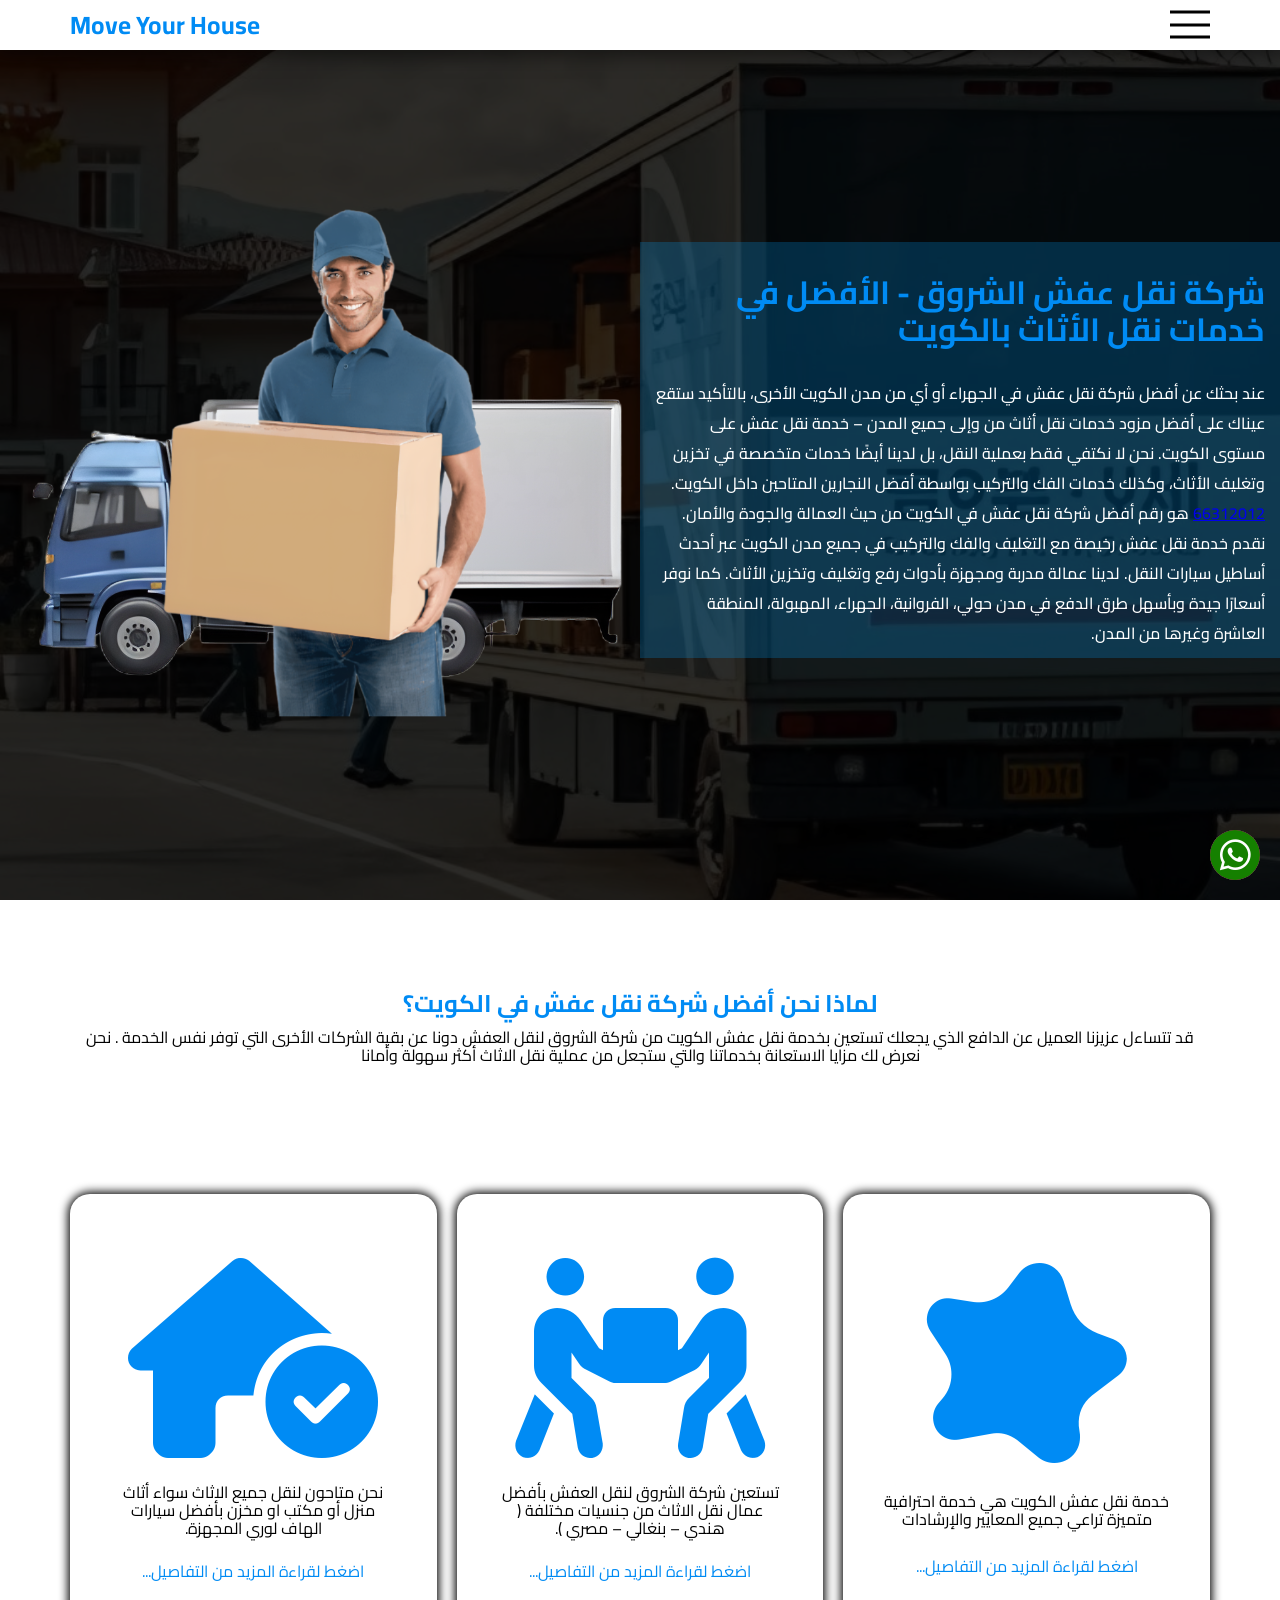
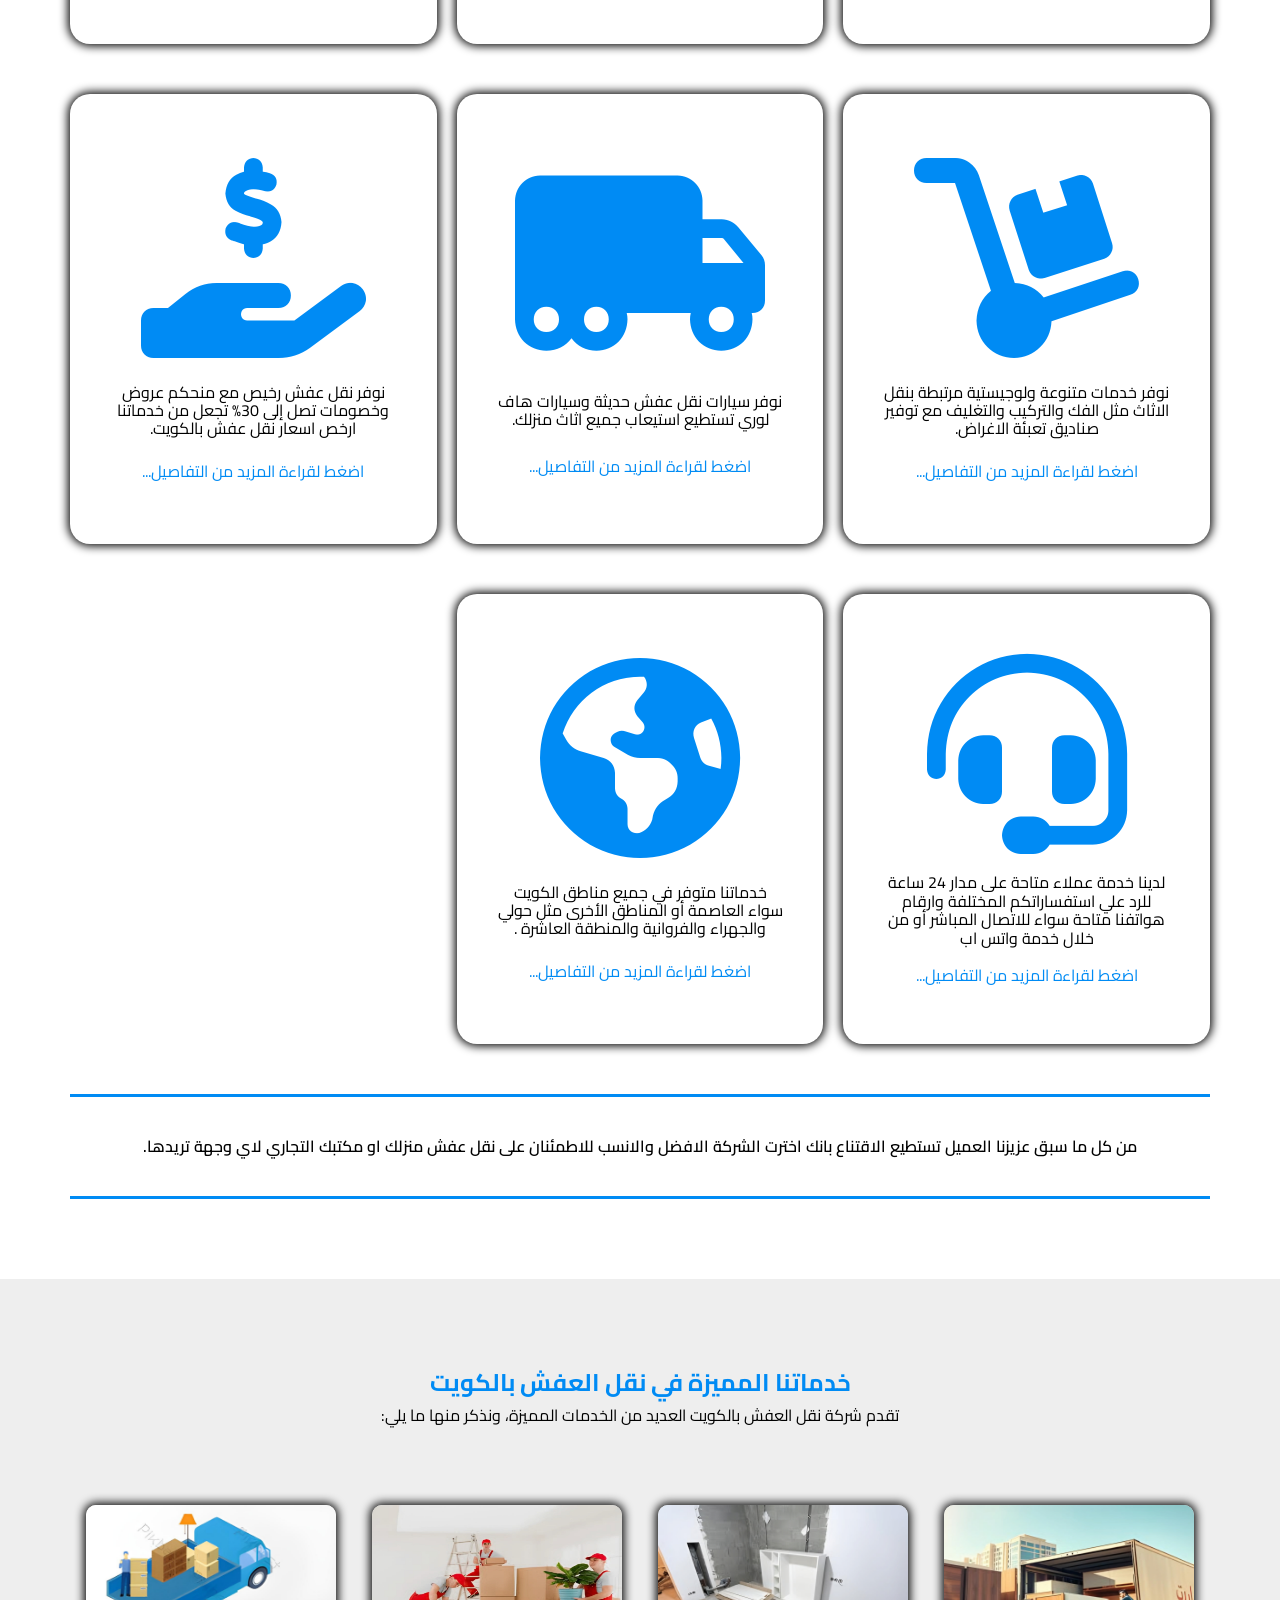
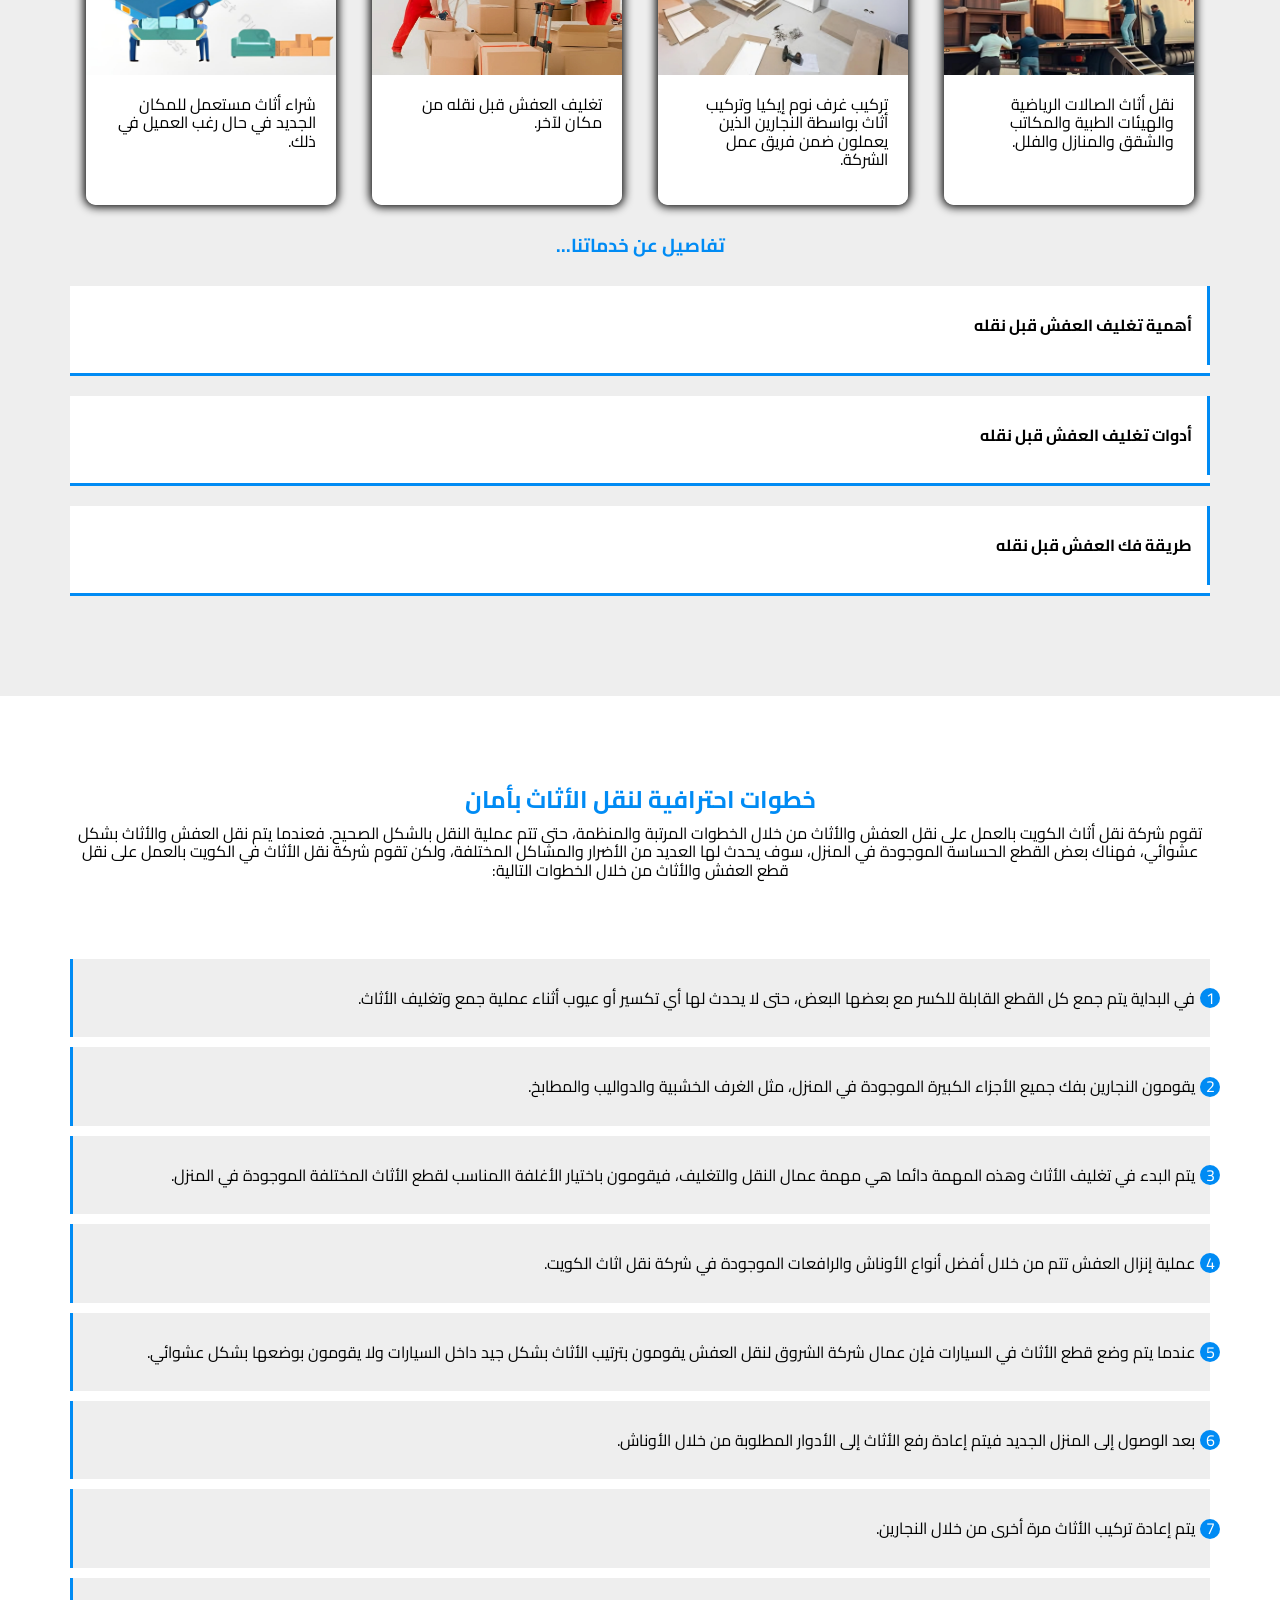
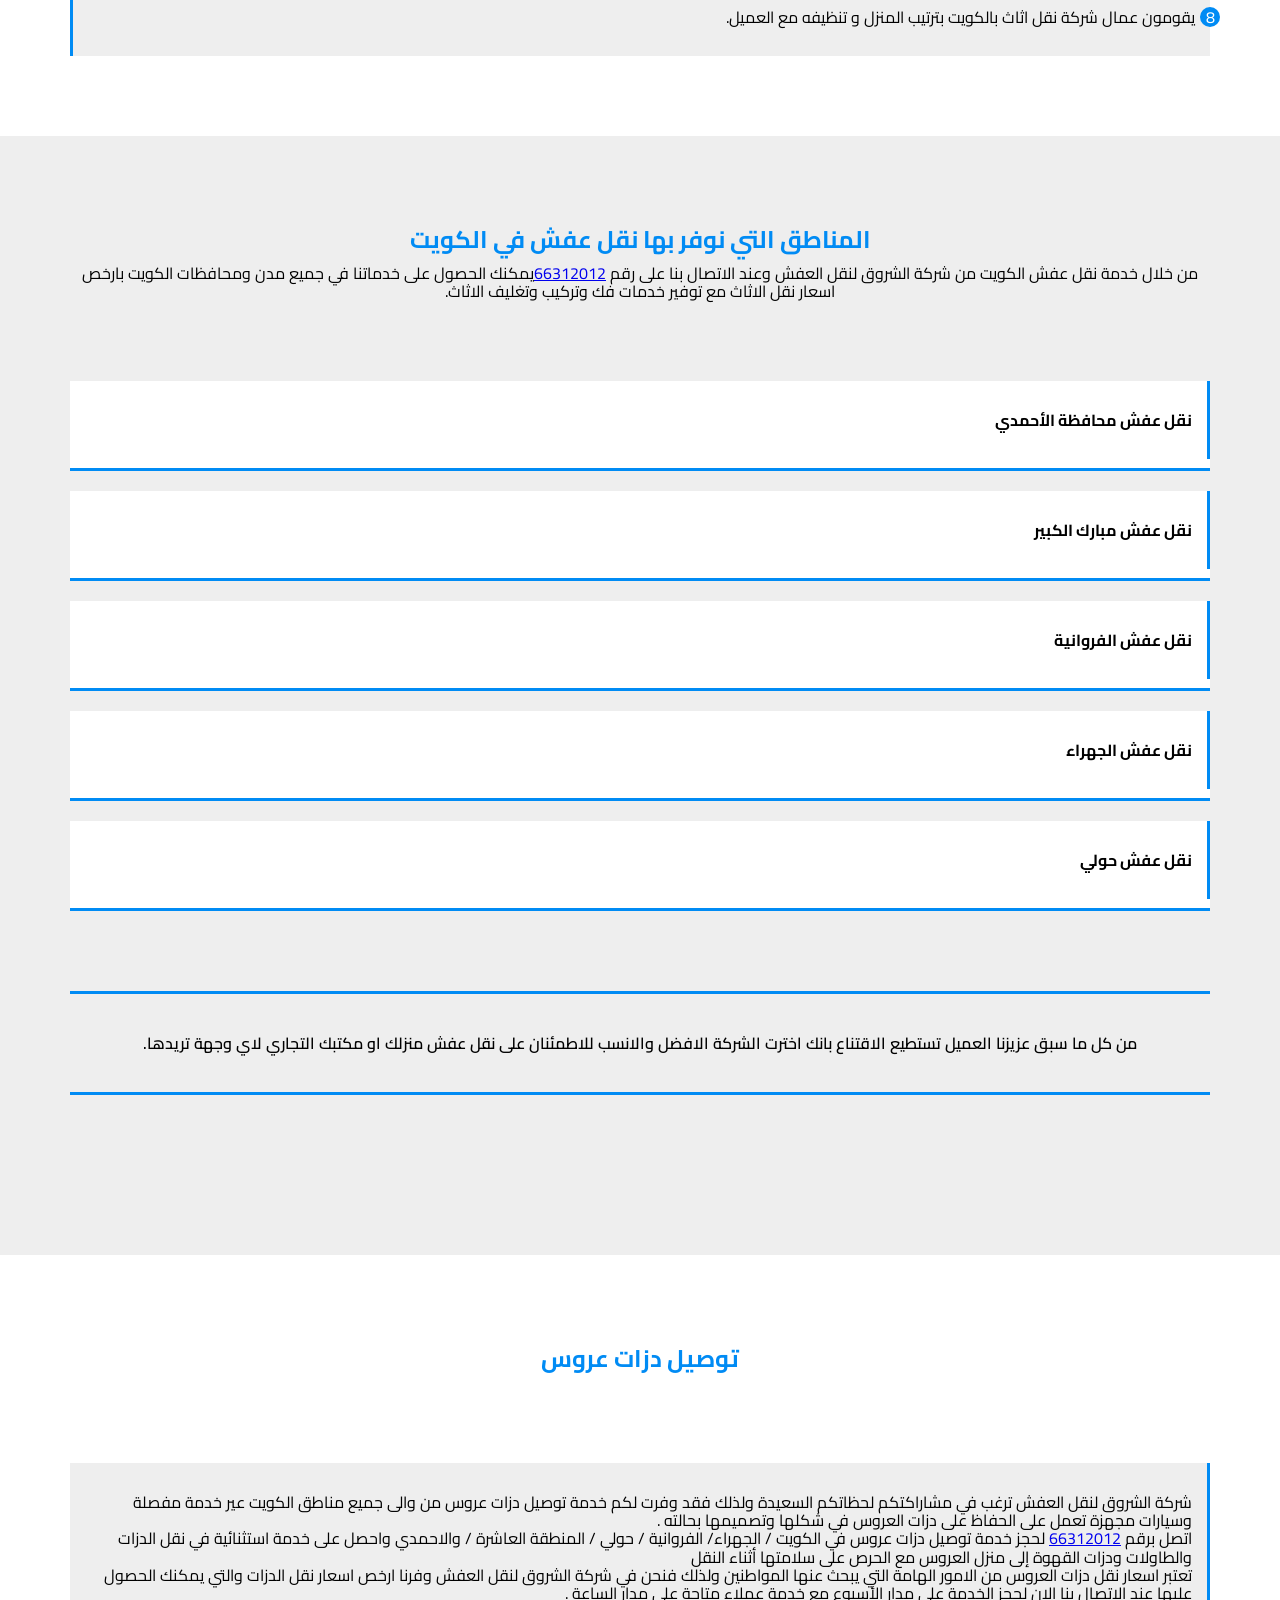
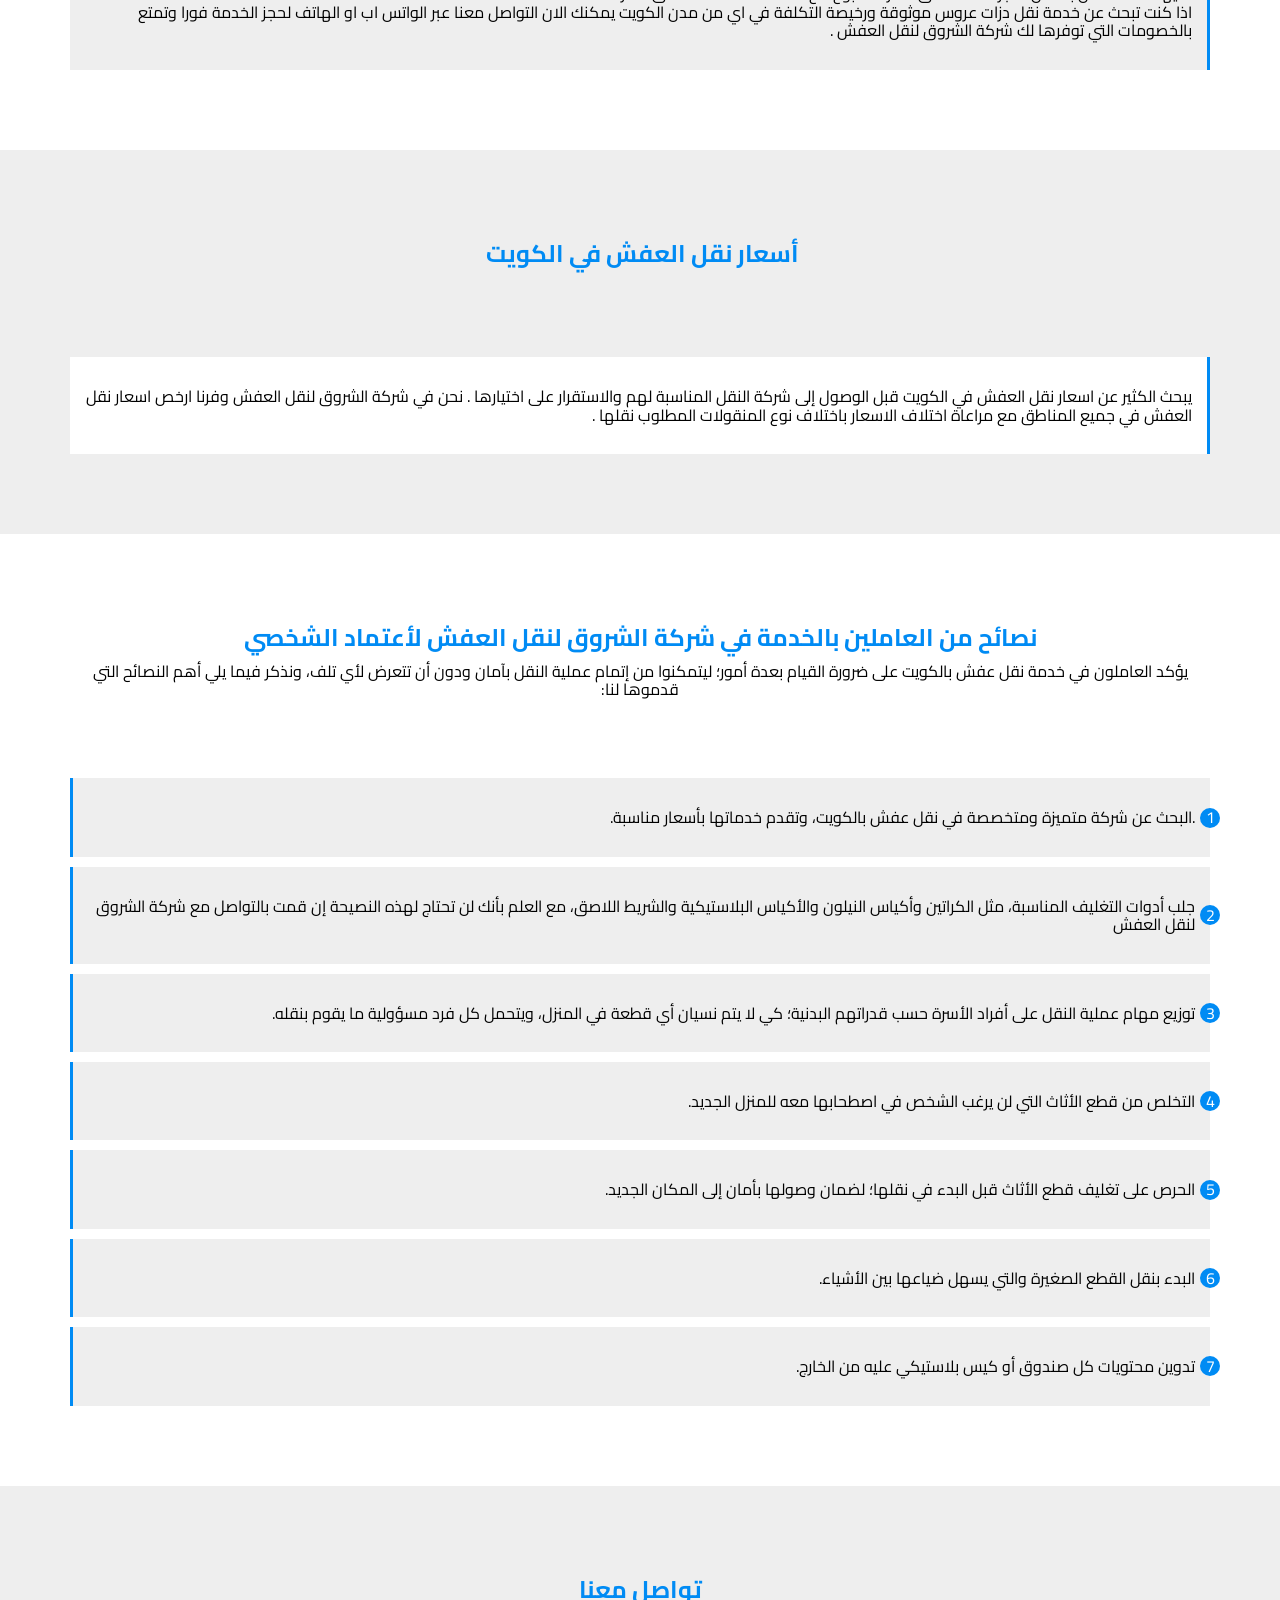
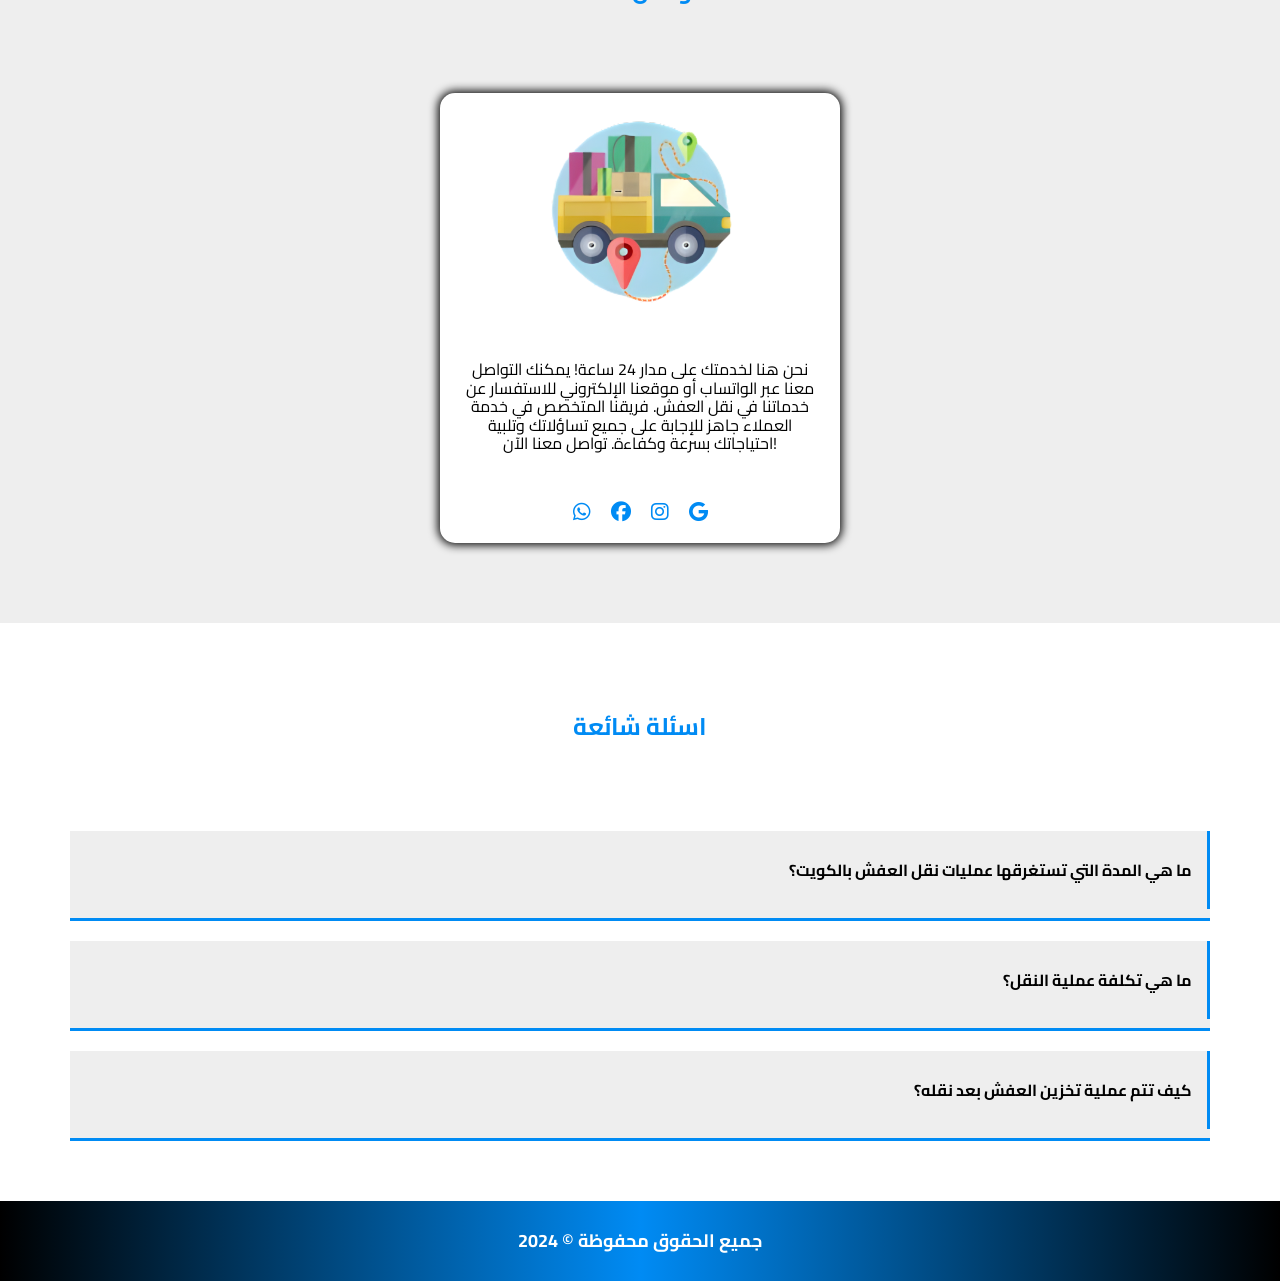
==== commit 7454dd72: "Update index.html رجعت كل حاجة كسم الراجل مش معدل تاني" ====
--- a/index.html
+++ b/index.html
@@ -11,7 +11,7 @@
     <meta name="description" content="أفضل شركة نقل عفش في الكويت تقدم خدمات تغليف ونقل احترافية. اتصل الآن لنقل الأثاث بأمان وبأسعار تنافسية!">
 
     <!-- Meta Keywords -->
-    <meta name="keywords" content="نقل عفش الكويت, شركة نقل أثاث الكويت, أرخص شركة نقل عفش, خدمات نقل محترفة بالكويت, فك وتركيب أثاث بالكويت">
+    <meta name="keywords" content="شركة الشروق لنقل العفش, نقل أثاث محترف, تغليف عفش, خدمات فك وتركيب, أرخص شركة نقل عفش">
 
     <!-- Open Graph Tags لتحسين المشاركة على وسائل التواصل الاجتماعي -->
     <meta property="og:title" content="خدمة نقل عفش احترافية في الكويت">
@@ -28,7 +28,7 @@
 
     <!-- Robots Tag لتحسين الزحف -->
     <meta name="robots" content="index, follow">
-    <title>شركة نقل عفش الكويت | أفضل خدمات النقل في الكويت</title>
+    <title>شركة نقل عفش الشروق | أفضل خدمات النقل في الكويت</title>
     <!-- this link for padg icon -->
     <link rel="website icon" href="images/conact.png">
     <!-- Main Stayle -->
@@ -48,7 +48,7 @@
         <div class="contaner main-con">
             <!-- Logo -->
             <div class="logo">
-                <a href="#header">نقل عفش بالكويت</a>
+                <a href="#header">move your house</a>
             </div>
             <!-- Links -->
             <div class="links">
@@ -65,7 +65,7 @@
                     <li><a href="#ereas">المناطق اللتي نوفر بها خدمة نقل العفش</a></li>
                     <li><a href="#section2">توصيل دزات العروسة</a></li>
                     <li><a href="#section3">اسعار نقل العفش</a></li>
-                    <li><a href="#section4">نصائح من العاملين في شركة الكويت لنقل العفش</a></li>
+                    <li><a href="#section4">نصائح من العاملين في شركة الشروق لنقل العفش</a></li>
                     <li><a href="#conact">تواصل معنا</a></li>
                     <li><a href="#section5">اسئلة شائعة</a></li>
                 </ul>
@@ -79,13 +79,13 @@
         <div class="con-head">
             <!-- Content -->
             <div class="content-head">
-                <h1>شركة <a href="http://www.alshorouk.site">نقل عفش</a> الكويت - الأفضل في خدمات نقل الأثاث بالكويت</h1>
-                <p>
-                    عند بحثك عن أفضل شركة <a href="http://www.alshorouk.site">نقل عفش</a> في الجهراء أو أي من مدن الكويت الأخرى، بالتأكيد ستقع عيناك على أفضل مزود خدمات نقل أثاث من وإلى جميع المدن – خدمة <a href="http://www.alshorouk.site">نقل عفش</a> على مستوى الكويت.
+                <h1>شركة نقل عفش الشروق - الأفضل في خدمات نقل الأثاث بالكويت</h1>
+                <p>
+                    عند بحثك عن أفضل شركة نقل عفش في الجهراء أو أي من مدن الكويت الأخرى، بالتأكيد ستقع عيناك على أفضل مزود خدمات نقل أثاث من وإلى جميع المدن – خدمة نقل عفش على مستوى الكويت.
 
                     نحن لا نكتفي فقط بعملية النقل، بل لدينا أيضًا خدمات متخصصة في تخزين وتغليف الأثاث، وكذلك خدمات الفك والتركيب بواسطة أفضل النجارين المتاحين داخل الكويت.
                     
-                    <a href=“http://wa.me/+96566312012” target=“_blank”>66312012</a> هو رقم أفضل شركة <a href="http://www.alshorouk.site">نقل عفش</a> في الكويت من حيث العمالة والجودة والأمان. نقدم خدمة <a href="http://www.alshorouk.site">نقل عفش</a> رخيصة مع التغليف والفك والتركيب في جميع مدن الكويت عبر أحدث أساطيل سيارات النقل. لدينا عمالة مدربة ومجهزة بأدوات رفع وتغليف وتخزين الأثاث. كما نوفر أسعارًا جيدة وبأسهل طرق الدفع في مدن حولي، الفروانية، الجهراء، المهبولة، المنطقة العاشرة وغيرها من المدن.
+                    <a href=“http://wa.me/+96566312012” target=“_blank”>66312012</a> هو رقم أفضل شركة نقل عفش في الكويت من حيث العمالة والجودة والأمان. نقدم خدمة نقل عفش رخيصة مع التغليف والفك والتركيب في جميع مدن الكويت عبر أحدث أساطيل سيارات النقل. لدينا عمالة مدربة ومجهزة بأدوات رفع وتغليف وتخزين الأثاث. كما نوفر أسعارًا جيدة وبأسهل طرق الدفع في مدن حولي، الفروانية، الجهراء، المهبولة، المنطقة العاشرة وغيرها من المدن.
                     
                 </p>
             </div>
@@ -103,8 +103,8 @@
         <div class="contaner con-feat">
             <!-- Intro -->
             <div class="intro">
-                <h2>لماذا نحن أفضل شركة <a href="http://www.alshorouk.site">نقل عفش</a> في الكويت؟</h2>
-                <p>قد تتساءل عزيزنا العميل عن الدافع الذي يجعلك تستعين بخدمة <a href="http://www.alshorouk.site">نقل عفش</a> الكويت من شركة الكويت لنقل العفش دونا عن بقية الشركات الأخرى التي توفر نفس الخدمة . نحن نعرض لك مزايا الاستعانة بخدماتنا والتي ستجعل من عملية نقل الاثاث أكثر سهولة وأمانا </p>
+                <h2>لماذا نحن أفضل شركة نقل عفش في الكويت؟</h2>
+                <p>قد تتساءل عزيزنا العميل عن الدافع الذي يجعلك تستعين بخدمة نقل عفش الكويت من شركة الشروق لنقل العفش دونا عن بقية الشركات الأخرى التي توفر نفس الخدمة . نحن نعرض لك مزايا الاستعانة بخدماتنا والتي ستجعل من عملية نقل الاثاث أكثر سهولة وأمانا </p>
             </div>
             <!-- Features -->
             <input type="checkbox" id="feat1">
@@ -112,11 +112,11 @@
                 <div class="front">
                     <i class="fa-solid fa-splotch"></i>
                     <p>
-                        خدمة <a href="http://www.alshorouk.site">نقل عفش</a> الكويت هي خدمة احترافية متميزة تراعي جميع المعايير والإرشادات
+                        خدمة نقل عفش الكويت هي خدمة احترافية متميزة تراعي جميع المعايير والإرشادات
                     </p>
                 </div>
                 <div class="back">
-                    عند بحثك عن شركة افضل شركة <a href="http://www.alshorouk.site">نقل عفش</a> بالكويت او الجهراء او اي من مدن الكويت الاخرى داخل الدولة بالتأكيد ستقع عيناك على أفضل مزود خدمات نقل اثاث من والى جميع المدن – خدمة <a href="http://www.alshorouk.site">نقل عفش</a> علي مستوي الكويت. نحن لا نكتفي فقط بعملية النقل فلدينا أيضا خدمات متخصصة بتخزين وتغليف الأثاث وكذلك خدمات الفك والتركيب بواسطة أفضل النجارين المتاحين داخل الكويت. <a href="http://wa.me/+96566312012" target="_blank">66312012</a> هو رقم افضل شركة <a href="http://www.alshorouk.site">نقل عفش</a> في الكويت من حيث العمالة والجودة والامان. خدمة <a href="http://www.alshorouk.site">نقل عفش</a> رخيص مع التغليف والفك والتركيب في جميع مدن الكويت عبر احدث اساطيل سيارات النقل.لدينا عمالة مدربة ومجهزة بادوات رفع وتغليف وتخزين الاثاث. كما نوفر أسعار جيدة وباسهل طرق الدفع في مدن حولي , الفروانية , الجهراء ,المهبولة، المنطقة العاشرة وغيرها من المدن.
+                    عند بحثك عن شركة افضل شركة نقل عفش بالكويت او الجهراء او اي من مدن الكويت الاخرى داخل الدولة بالتأكيد ستقع عيناك على أفضل مزود خدمات نقل اثاث من والى جميع المدن – خدمة نقل عفش علي مستوي الكويت. نحن لا نكتفي فقط بعملية النقل فلدينا أيضا خدمات متخصصة بتخزين وتغليف الأثاث وكذلك خدمات الفك والتركيب بواسطة أفضل النجارين المتاحين داخل الكويت. <a href="http://wa.me/+96566312012" target="_blank">66312012</a> هو رقم افضل شركة نقل عفش في الكويت من حيث العمالة والجودة والامان. خدمة نقل عفش رخيص مع التغليف والفك والتركيب في جميع مدن الكويت عبر احدث اساطيل سيارات النقل.لدينا عمالة مدربة ومجهزة بادوات رفع وتغليف وتخزين الاثاث. كما نوفر أسعار جيدة وباسهل طرق الدفع في مدن حولي , الفروانية , الجهراء ,المهبولة، المنطقة العاشرة وغيرها من المدن.
                 </div>
             </label>
             
@@ -125,11 +125,11 @@
                 <div class="front">
                     <i class="fa-solid fa-people-carry-box"></i>
                     <p>
-                        تستعين شركة الكويت لنقل العفش بأفضل عمال نقل الاثاث من جنسيات مختلفة ( هندي – بنغالي – مصري ).
+                        تستعين شركة الشروق لنقل العفش بأفضل عمال نقل الاثاث من جنسيات مختلفة ( هندي – بنغالي – مصري ).
                     </p>
                 </div>
                 <div class="back">
-                    توفر شركة الكويت لنقل العفش المتخصصة في نقل العفش بالكويت عمالة هندية مدربين وذوي خبرة كبيرة في عملية نقل الأثاث من المنزل أو المكاتب أو المنشآت المختلفة.
+                    توفر شركة الشروق لنقل العفش المتخصصة في نقل العفش بالكويت عمالة هندية مدربين وذوي خبرة كبيرة في عملية نقل الأثاث من المنزل أو المكاتب أو المنشآت المختلفة.
 ويتميز هؤلاء العمالة بقدرتهم على تقديم خدمات مميزة، مثل: تغليف الأثاث بأحدث الطرق وأفضل الأدوات وتخزين الأثاث مع استخدام مواد مضادة للحشرات والقوارض وواقية من تعرض الأثاث للرطوبة
 وتقدم شركات نقل العفش بدولة الكويت العديد من العمالة المدربة من جنسيات مختلفة والذين يمتلكون قدرة بدنية وخبرة هائلة في عملية نقل الأثاث وتغليفه.
 كما يوجد فنيين محترفين في تغليف أدوات المطبخ الزجاجية والتحف والانتيكات المعرضة للكسر، وكذلك الأجهزة الكهربائية التي تتسم بحساسيتها ضد الاصطدام.
@@ -145,7 +145,7 @@
                     </p>
                 </div>
                 <div class="back">
-                    بعد أن تتم عملية النقل تقوم شركة الكويت لنقل العفش باستخدام سيارات ذات أنواع مختلفة لنقل العفش، مع العلم بأن هذه السيارات تكون مهيئة بطريقة تحفظ الأثاث وتقيه من التعرض للخدش خلال عملية النقل.
+                    بعد أن تتم عملية النقل تقوم شركة الشروق لنقل العفش باستخدام سيارات ذات أنواع مختلفة لنقل العفش، مع العلم بأن هذه السيارات تكون مهيئة بطريقة تحفظ الأثاث وتقيه من التعرض للخدش خلال عملية النقل.
 ويتم ذلك من خلال تبطين السطح الداخلي للسيارة وتوفير صناديق مخصصة لحفظ الأثاث، بالإضافة إلى مناطق واقية يتم حفظ الأدوات الزجاجية فيها.
 
                 </div>
@@ -160,7 +160,7 @@
                     </p>
                 </div>
                 <div class="back">
-                    يعمل لدينا نحن شركة <a href="http://www.alshorouk.site">نقل عفش</a> بالكويت متخصصون في فك وتركيب الآثاث بالكويت بشكل احترافي بحيث تنتهي مهمة نقل العفش لمكانه الجديد على أتم وجه، كما أنهم يستخدمون أدوات عالية الجودة مخصصة لهذا الغرض
+                    يعمل لدينا نحن شركة نقل عفش بالكويت متخصصون في فك وتركيب الآثاث بالكويت بشكل احترافي بحيث تنتهي مهمة نقل العفش لمكانه الجديد على أتم وجه، كما أنهم يستخدمون أدوات عالية الجودة مخصصة لهذا الغرض
                 </div>
             </label>
 
@@ -169,11 +169,11 @@
                 <div class="front">
                     <i class="fa-solid fa-truck-moving"></i>
                     <p>
-                        نوفر سيارات <a href="http://www.alshorouk.site">نقل عفش</a> حديثة وسيارات هاف لوري تستطيع استيعاب جميع اثاث منزلك.
+                        نوفر سيارات نقل عفش حديثة وسيارات هاف لوري تستطيع استيعاب جميع اثاث منزلك.
                     </p>
                 </div>
                 <div class="back" style="font-size: 11px;">
-                    من أهم الأشياء التي تستخدمها شركة نقل اثاث بالكويت هي سيارات نقل الأثاث المتميزة، التي يتم من خلالها نقل الأثاث إلى أي مكان يريده العميل، فدائما تتم عملية النقل من خلال أفضل وأحدث أنواع السيارات، وهذا ما تقوم به شركة الكويت لنقل العفش، فنحن لدينا أسطول كبير من سيارات نقل الأثاث بالكويت التي تتميز بالمواصفات التالية:
+                    من أهم الأشياء التي تستخدمها شركة نقل اثاث بالكويت هي سيارات نقل الأثاث المتميزة، التي يتم من خلالها نقل الأثاث إلى أي مكان يريده العميل، فدائما تتم عملية النقل من خلال أفضل وأحدث أنواع السيارات، وهذا ما تقوم به شركة الشروق لنقل العفش، فنحن لدينا أسطول كبير من سيارات نقل الأثاث بالكويت التي تتميز بالمواصفات التالية:
                     <ul>
                         <li>السيارات الخاصة بنا هي سيارات كبيرة و ذات أحجام هائلة حتى تستوعب أي كميات من العفش يتم وضعها بداخلها.</li>
                         <li>كذلك سياراتنا حديثة وليست متهالكة، فنحن نقوم دائما بتغيير السيارات وتحديثها كل فترة، حتى تكون جاهزة لعملية نقل العفش من وإلى أي مكان.</li>
@@ -181,7 +181,7 @@
                         <li>لدينا أعداد كبيرة من السيارات.</li>
                         <li>كذلك السائقين الذين يقودون سيارات نقل الاثاث في الكويت مدربين وماهرين بشكل كبير على قيادة السيارات.</li>
                     </ul>
-                    تمتاز سيارات شركة الكويت لنقل العفش بتحملها المسافات الكبيرة التي يمكن أن تقطعها وصولًا إلى العميل أينما كان، كما أنها مجهزة بأحدث الأساليب التي تجعلها مأمنة ضد الضرر بمنقولات الآثاث والتسبب في تكسيرها واصابتها بالخدوش، وتراعي الشركة تناسب حجم كل سيارة مع حجم تلك المنقولات حتى يتم وضعها بها بشكل منظم دون تكدسها.
+                    تمتاز سيارات شركة الشروق لنقل العفش بتحملها المسافات الكبيرة التي يمكن أن تقطعها وصولًا إلى العميل أينما كان، كما أنها مجهزة بأحدث الأساليب التي تجعلها مأمنة ضد الضرر بمنقولات الآثاث والتسبب في تكسيرها واصابتها بالخدوش، وتراعي الشركة تناسب حجم كل سيارة مع حجم تلك المنقولات حتى يتم وضعها بها بشكل منظم دون تكدسها.
                 </div>
             </label>
 
@@ -190,12 +190,12 @@
                 <div class="front">
                     <i class="fa-solid fa-hand-holding-dollar"></i>
                     <p>
-                        نوفر <a href="http://www.alshorouk.site">نقل عفش</a> رخيص مع منحكم عروض وخصومات تصل إلى 30% تجعل من خدماتنا ارخص اسعار <a href="http://www.alshorouk.site">نقل عفش</a> بالكويت.
+                        نوفر نقل عفش رخيص مع منحكم عروض وخصومات تصل إلى 30% تجعل من خدماتنا ارخص اسعار نقل عفش بالكويت.
                     </p>
                 </div>
                 <div class="back">
-                    تعد شركة الكويت لنقل العفش المتخصصة في نقل العفش بالكويت من الشركات الرائدة في مجال نقل العفش التي تقدم خدماتها بأرخص الأسعار، وعلى الرغم من ذلك تمتاز بجودتها التي يعرفها عملائنا جيدًا من خلال تعاملهم معنا، كما نحرص على تقديم أفضل الخصومات والعروض لعملائنا وخاصة الجدد منهم بعيدًا عن غلاء الأسعار، فنحن نهدف إلى توطيد الثقة  .
-توفر شركة الكويت لنقل العفش من شركة الكويت لنقل العفش ارخص اسعار نقل الاثاث في الكويت بخصومات تصل إلى30% و يتم تحديد هذه الاسعار بناءا على الاغراض التي يرغب العميل في نقلها وعن ما إذا كان يرغب في خدمات اخرى مثل التعبئة والتغليف والفك والتركيب وكذلك المسافة التي سيتم قطعها أثناء عملية النقل .
+                    تعد شركة الشروق لنقل العفش المتخصصة في نقل العفش بالكويت من الشركات الرائدة في مجال نقل العفش التي تقدم خدماتها بأرخص الأسعار، وعلى الرغم من ذلك تمتاز بجودتها التي يعرفها عملائنا جيدًا من خلال تعاملهم معنا، كما نحرص على تقديم أفضل الخصومات والعروض لعملائنا وخاصة الجدد منهم بعيدًا عن غلاء الأسعار، فنحن نهدف إلى توطيد الثقة  .
+توفر شركة الشروق لنقل العفش من شركة الشروق لنقل العفش ارخص اسعار نقل الاثاث في الكويت بخصومات تصل إلى30% و يتم تحديد هذه الاسعار بناءا على الاغراض التي يرغب العميل في نقلها وعن ما إذا كان يرغب في خدمات اخرى مثل التعبئة والتغليف والفك والتركيب وكذلك المسافة التي سيتم قطعها أثناء عملية النقل .
 والعلاقة الطيبة معهم، وسوف نعمل على توفر بعض التكاليف التي يجد العميل أنها تشكل عبء مادي عليه مثل تكلفة نقل قطع الآثاث الثقيلة والأجهزة الكهربائية الكبيرة والمواد الزجاجية.
                 </div>
             </label>
@@ -209,7 +209,7 @@
                     </p>
                 </div>
                 <div class="back">
-                    عند بحثك عن شركة افضل شركة <a href="http://www.alshorouk.site">نقل عفش</a> بالكويت او الجهراء او اي من مدن الكويت الاخرى داخل الدولة بالتأكيد ستقع عيناك على أفضل مزود خدمات نقل اثاث من والى جميع المدن – خدمة <a href="http://www.alshorouk.site">نقل عفش</a> علي مستوي الكويت. نحن لا نكتفي فقط بعملية النقل فلدينا أيضا خدمات متخصصة بتخزين وتغليف الأثاث وكذلك خدمات الفك والتركيب بواسطة أفضل النجارين المتاحين داخل الكويت. <a href="http://wa.me/+96566312012" target="_blank">66312012</a> هو رقم افضل شركة <a href="http://www.alshorouk.site">نقل عفش</a> في الكويت من حيث العمالة والجودة والامان. خدمة <a href="http://www.alshorouk.site">نقل عفش</a> رخيص مع التغليف والفك والتركيب في جميع مدن الكويت عبر احدث اساطيل سيارات النقل.لدينا عمالة مدربة ومجهزة بادوات رفع وتغليف وتخزين الاثاث. كما نوفر أسعار جيدة وباسهل طرق الدفع في مدن حولي , الفروانية , الجهراء ,المهبولة، المنطقة العاشرة وغيرها من المدن . وإليكم بيان ذلك.
+                    عند بحثك عن شركة افضل شركة نقل عفش بالكويت او الجهراء او اي من مدن الكويت الاخرى داخل الدولة بالتأكيد ستقع عيناك على أفضل مزود خدمات نقل اثاث من والى جميع المدن – خدمة نقل عفش علي مستوي الكويت. نحن لا نكتفي فقط بعملية النقل فلدينا أيضا خدمات متخصصة بتخزين وتغليف الأثاث وكذلك خدمات الفك والتركيب بواسطة أفضل النجارين المتاحين داخل الكويت. <a href="http://wa.me/+96566312012" target="_blank">66312012</a> هو رقم افضل شركة نقل عفش في الكويت من حيث العمالة والجودة والامان. خدمة نقل عفش رخيص مع التغليف والفك والتركيب في جميع مدن الكويت عبر احدث اساطيل سيارات النقل.لدينا عمالة مدربة ومجهزة بادوات رفع وتغليف وتخزين الاثاث. كما نوفر أسعار جيدة وباسهل طرق الدفع في مدن حولي , الفروانية , الجهراء ,المهبولة، المنطقة العاشرة وغيرها من المدن . وإليكم بيان ذلك.
                 </div>
             </label>
 
@@ -222,20 +222,20 @@
                     </p>
                 </div>
                 <div class="back">
-                    من خلال خدمة <a href="http://www.alshorouk.site">نقل عفش</a> الكويت من شركة الكويت لنقل العفش وعند الاتصال بنا على رقم <a href="http://wa.me/+96566312012" target="_blank">66312012</a> يمكنك الحصول على خدماتنا في جميع مدن ومحافظات الكويت بارخص اسعار نقل الاثاث مع توفير خدمات فك وتركيب وتغليف الاثاث.
+                    من خلال خدمة نقل عفش الكويت من شركة الشروق لنقل العفش وعند الاتصال بنا على رقم <a href="http://wa.me/+96566312012" target="_blank">66312012</a> يمكنك الحصول على خدماتنا في جميع مدن ومحافظات الكويت بارخص اسعار نقل الاثاث مع توفير خدمات فك وتركيب وتغليف الاثاث.
                     <ul>
-                        <li><a href="http://www.alshorouk.site">نقل عفش</a> من والى  الجهراء</li>
-                        <li><a href="http://www.alshorouk.site">نقل عفش</a> من والى حولي</li>
-                        <li><a href="http://www.alshorouk.site">نقل عفش</a> من والى المنطقة العاشرة</li>
-                        <li><a href="http://www.alshorouk.site">نقل عفش</a> من والى الاحمدي</li>
-                        <li><a href="http://www.alshorouk.site">نقل عفش</a> من والى محافظة مبارك الكبير</li>
-                        <li><a href="http://www.alshorouk.site">نقل عفش</a> من والى محافظة الفروانية.</li>
-                        <li><a href="http://www.alshorouk.site">نقل عفش</a> من والى المهبولة.</li>
+                        <li>نقل عفش من والى  الجهراء</li>
+                        <li>نقل عفش من والى حولي</li>
+                        <li>نقل عفش من والى المنطقة العاشرة</li>
+                        <li>نقل عفش من والى الاحمدي</li>
+                        <li>نقل عفش من والى محافظة مبارك الكبير</li>
+                        <li>نقل عفش من والى محافظة الفروانية.</li>
+                        <li>نقل عفش من والى المهبولة.</li>
                     </ul>
                 </div>
             </label>
             <div class="end">
-                <p>من كل ما سبق عزيزنا العميل تستطيع الاقتناع بانك اخترت الشركة الافضل والانسب للاطمئنان على <a href="http://www.alshorouk.site">نقل عفش</a> منزلك او مكتبك التجاري لاي وجهة تريدها.</p>
+                <p>من كل ما سبق عزيزنا العميل تستطيع الاقتناع بانك اخترت الشركة الافضل والانسب للاطمئنان على نقل عفش منزلك او مكتبك التجاري لاي وجهة تريدها.</p>
             </div>
         </div>
     </div>
@@ -291,7 +291,7 @@
                 <label for="more1">
                     <h4>أهمية تغليف العفش قبل نقله</h4>
                     <p>
-                        إن مرحلة تغليف العفش قبل النقل تعد من أهم مراحل خدمة <a href="http://www.alshorouk.site">نقل عفش</a> بالكويت، وذلك لأنها تحمي الأثاث من التعرض لأي كسر خلال رحلته، وفيما يلي نذكر أهمية عملية التغليف وفقًا للمرحلة التي يمر بها:
+                        إن مرحلة تغليف العفش قبل النقل تعد من أهم مراحل خدمة نقل عفش بالكويت، وذلك لأنها تحمي الأثاث من التعرض لأي كسر خلال رحلته، وفيما يلي نذكر أهمية عملية التغليف وفقًا للمرحلة التي يمر بها:
                         <ul>
                             <li>أثناء النقل؛ حيث يحفظ التغليف الأثاث من التعرض للتلف أو الكسر أو الخدش أثناء نقله من منطقة لأخرى.</li>
                             <li>أثناء تخزين العفش، وذلك لأن التغليف يقي الأثاث من التعرض للعوامل الجوية التي قد تعرضه للتلف وكذلك الحشرات المؤذية.</li>
@@ -305,7 +305,7 @@
                     <h4>أدوات تغليف العفش قبل نقله</h4>
                     <p>
                         يستخدم العمالة المسؤولين عن خدمة نقل العفش بالكويت العديد من الأدوات في تغليف كل قطعة من قطع المنزل، ونذكر منها ما يلي:
-تحرص شركة <a href="http://www.alshorouk.site">نقل عفش</a> على استخدام أفضل أدوات وأجهزة لنقل العفش تمتاز بجودتها العالية حتى تتم تلك المهمة على أكمل وجه، وتمتاز مواد التغليف التي نستخدمها في تعبئة قطع ومواد الآثاث، ونقدم لكم عملائنا الأعزاء تلك القائمة التي تضم تلك الأدوات:
+تحرص شركة نقل عفش على استخدام أفضل أدوات وأجهزة لنقل العفش تمتاز بجودتها العالية حتى تتم تلك المهمة على أكمل وجه، وتمتاز مواد التغليف التي نستخدمها في تعبئة قطع ومواد الآثاث، ونقدم لكم عملائنا الأعزاء تلك القائمة التي تضم تلك الأدوات:
                         <ul>
                             <li>
                                 الكراتين
@@ -318,11 +318,11 @@
                             </li>
                             <li>
                                 أكياس المراتب
-                                تخصص شركة <a href="http://www.alshorouk.site">نقل عفش</a> بالكويت أكياس بلاستيكية لوضع المراتب بها وإغلاقها بطريقة محكمة من أجل الحفاظ عليها من الأتربة، ويجب أن تكون جافة حتى لا تصاب بالرطوبة والعفن.                                
+                                تخصص شركة نقل عفش بالكويت أكياس بلاستيكية لوضع المراتب بها وإغلاقها بطريقة محكمة من أجل الحفاظ عليها من الأتربة، ويجب أن تكون جافة حتى لا تصاب بالرطوبة والعفن.                                
                             </li>
                             <li>
                                 الشرائط اللاصقة
-تعد تلك الشرائط من أهم المواد التي يستخدمها العمال عند تغليف قطع العفش بشكل محكم وتأمين نقلها، وتحرص شركة الكويت لنقل العفش على أن تكون عالية الجودة لربط قاعدة الكراتين للحفاظ عليه من التمزق.
+تعد تلك الشرائط من أهم المواد التي يستخدمها العمال عند تغليف قطع العفش بشكل محكم وتأمين نقلها، وتحرص شركة الشروق لنقل العفش على أن تكون عالية الجودة لربط قاعدة الكراتين للحفاظ عليه من التمزق.
                             </li>
                             <li>
 
@@ -340,7 +340,7 @@
                                 البطانيات، وتستخدم لتغليف الأجهزة الكهربائية؛ حتى لا تتعرض لأي تلف خلال عملية النقل.
                             </li>
                             <li>
-                                البلاستيك المفرقع، وهو من أهم الأدوات المستخدمة في التغليف خلال عملية <a href="http://www.alshorouk.site">نقل عفش</a> بالكويت؛ وذلك لقدرته الهائلة على تحمل الظروف التي يتعرض لها العفش خلال عملية النقل، ويستخدم لإيواء الأكواب الزجاجية والأواني سهلة الكسر.
+                                البلاستيك المفرقع، وهو من أهم الأدوات المستخدمة في التغليف خلال عملية نقل عفش بالكويت؛ وذلك لقدرته الهائلة على تحمل الظروف التي يتعرض لها العفش خلال عملية النقل، ويستخدم لإيواء الأكواب الزجاجية والأواني سهلة الكسر.
                             </li>
                             <li>
                                 البلاستيك الشفاف، ويستخدم لتغليف قطع الأثاث التي يُخشى كسرها والتي تتطلب عناية كبيرة خلال عملية النقل، كما أنها تستخدم لحماية الأثاث من التعرض للغبار والأتربة أو الخدش أو الحشرات خاصة خلال عمليات النقل للأماكن البعيدة.
@@ -362,7 +362,7 @@
                 <label for="more3">
                     <h4>طريقة فك العفش قبل نقله</h4>
                     <p>
-                        قبل القيام ب<a href="http://www.alshorouk.site">نقل عفش</a> بالكويت لا بد من أن يتم فك قطع الأثاث بشكل متقن أولًا باستخدام المفكات والمفاتيح.
+                        قبل القيام بنقل عفش بالكويت لا بد من أن يتم فك قطع الأثاث بشكل متقن أولًا باستخدام المفكات والمفاتيح.
 كما يجب أن يتم إزالة المقابض من الأبواب كي لا تعرض قطع الأثاث الأخرى للخدش، وفيما يلي نذكر الخطوات التي تساعدنا على فك العفش بصورة سليمة، وهي كالتالي:
                         <ul>
                             <li>تفريغ محتويات الخزائن والأدراج، وجمعها في صناديق صغيرة، ومن ثم البدء في إزالة المفارش والسجاد الذي يحيط بها، وتنظيف الأرض بعد إخراجها من الغرفة.</li>
@@ -403,7 +403,7 @@
                     عملية إنزال العفش تتم من خلال أفضل أنواع الأوناش والرافعات الموجودة في شركة نقل اثاث الكويت.
                 </p>
                 <p>
-                    عندما يتم وضع قطع الأثاث في السيارات فإن عمال شركة الكويت لنقل العفش يقومون بترتيب الأثاث بشكل جيد داخل السيارات ولا يقومون بوضعها بشكل عشوائي.
+                    عندما يتم وضع قطع الأثاث في السيارات فإن عمال شركة الشروق لنقل العفش يقومون بترتيب الأثاث بشكل جيد داخل السيارات ولا يقومون بوضعها بشكل عشوائي.
                 </p>
                 <p>
                     بعد الوصول إلى المنزل الجديد فيتم إعادة رفع الأثاث إلى الأدوار المطلوبة من خلال الأوناش.
@@ -424,18 +424,18 @@
         <div class="contaner con-erea">
             <!-- Intro -->
             <div class="intro">
-                <h2>المناطق التي نوفر بها <a href="http://www.alshorouk.site">نقل عفش</a> في الكويت</h2>
-                <p>
-                    من خلال خدمة <a href="http://www.alshorouk.site">نقل عفش</a> الكويت من شركة الكويت لنقل العفش وعند الاتصال بنا على رقم <a href="http://wa.me/+96566312012" target="_blank">66312012</a>يمكنك الحصول على خدماتنا في جميع مدن ومحافظات الكويت بارخص اسعار نقل الاثاث مع توفير خدمات فك وتركيب وتغليف الاثاث.
+                <h2>المناطق التي نوفر بها نقل عفش في الكويت</h2>
+                <p>
+                    من خلال خدمة نقل عفش الكويت من شركة الشروق لنقل العفش وعند الاتصال بنا على رقم <a href="http://wa.me/+96566312012" target="_blank">66312012</a>يمكنك الحصول على خدماتنا في جميع مدن ومحافظات الكويت بارخص اسعار نقل الاثاث مع توفير خدمات فك وتركيب وتغليف الاثاث.
                 </p>
             </div>
             <!-- Ereas -->
             <div class="more">
                 <input type="checkbox" id="mor1">
                 <label for="mor1">
-                    <h4><a href="http://www.alshorouk.site">نقل عفش</a> محافظة الأحمدي</h4>
-                    <p>
-                        الان يمكن لسكان محافظة الأحمدي التواصل معنا للحصول على خدمة نقل اثاث احترافية من افضل شركة <a href="http://www.alshorouk.site">نقل عفش</a> بالكويت في المناطق التالية:
+                    <h4>نقل عفش محافظة الأحمدي</h4>
+                    <p>
+                        الان يمكن لسكان محافظة الأحمدي التواصل معنا للحصول على خدمة نقل اثاث احترافية من افضل شركة نقل عفش بالكويت في المناطق التالية:
                         <ul>
                             <li>الظهر</li>
                             <li>الرقة</li>
@@ -450,13 +450,13 @@
                             <li>الفحيحيل</li>
                             <li>ضاحية علي صباح السالم</li>
                         </ul>
-                        خدمة <a href="http://www.alshorouk.site">نقل عفش</a> في الأحمدي متاحة الان على رقم <a href="http://wa.me/+96566312012" target="_blank">66312012</a> ويمكنكم التواصل معنا طوال أيام الأسبوع على مدار الساعة لحجز خدمة <a href="http://www.alshorouk.site">نقل عفش</a> مع التغليف في الكويت .
+                        خدمة نقل عفش في الأحمدي متاحة الان على رقم <a href="http://wa.me/+96566312012" target="_blank">66312012</a> ويمكنكم التواصل معنا طوال أيام الأسبوع على مدار الساعة لحجز خدمة نقل عفش مع التغليف في الكويت .
                     </p>
                 </label>
 
                 <input type="checkbox" id="mor2">
                 <label for="mor2">
-                    <h4><a href="http://www.alshorouk.site">نقل عفش</a> مبارك الكبير</h4>
+                    <h4>نقل عفش مبارك الكبير</h4>
                     <p>
                         محافظة مبارك الكبير من المحافظات التي تشتهر بتنوع خدماتها وتوفر الكثير من العقارات بها . نحن في شركة نقل العفش بالكويت وفرنا لكم خدمة نقل متميزة في محافظة مبارك الكبير في المناطق التالية :
                         <ul>
@@ -471,13 +471,13 @@
                             <li>ضاحية الفنطاس.</li>
                             <li>ضاحية مبارك الكبير.</li>
                         </ul>
-                        خدمة <a href="http://www.alshorouk.site">نقل عفش</a> في الأحمدي متاحة الان على رقم <a href="http://wa.me/+96566312012" target="_blank">66312012</a> ويمكنكم التواصل معنا طوال أيام الأسبوع على مدار الساعة لحجز خدمة <a href="http://www.alshorouk.site">نقل عفش</a> مع التغليف في الكويت . هو رقم افضل شركة <a href="http://www.alshorouk.site">نقل عفش</a> في مبارك الكبير وجميع مدن الكويت والتي من خلالها يمكنك حجز خدمة نقل اثاث رخيصة مع الفك والتركيب وايضا التغليف من خلال افضل عمالة نقل اثاث في الكويت .
+                        خدمة نقل عفش في الأحمدي متاحة الان على رقم <a href="http://wa.me/+96566312012" target="_blank">66312012</a> ويمكنكم التواصل معنا طوال أيام الأسبوع على مدار الساعة لحجز خدمة نقل عفش مع التغليف في الكويت . هو رقم افضل شركة نقل عفش في مبارك الكبير وجميع مدن الكويت والتي من خلالها يمكنك حجز خدمة نقل اثاث رخيصة مع الفك والتركيب وايضا التغليف من خلال افضل عمالة نقل اثاث في الكويت .
                     </p>
                 </label>
 
                 <input type="checkbox" id="mor3">
                 <label for="mor3">
-                    <h4><a href="http://www.alshorouk.site">نقل عفش</a> الفروانية</h4>
+                    <h4>نقل عفش الفروانية</h4>
                     <p>
                         في الفروانية ومن خلال التواصل معنا في شركة نقل اثاث الكويت ،يمكنكم الحصول على أفضل خدمات نقل العفش في المناطق التالية ؛
                         <ul>
@@ -501,21 +501,21 @@
                             <li>غرب عبدالله المبارك</li>
                             <li>الحساوي- العباسية- منطقة المطار</li>
                         </ul>
-                        اتصلوا بنا الان على رقم خدمة <a href="http://www.alshorouk.site">نقل عفش</a> في الأحمدي متاحة الان على رقم <a href="http://wa.me/+96566312012" target="_blank">66312012</a> ويمكنكم التواصل معنا طوال أيام الأسبوع على مدار الساعة لحجز خدمة <a href="http://www.alshorouk.site">نقل عفش</a> مع التغليف في الكويت . لحجز خدمة نقل اثاث متميزة هي الافضل في الكويت بجميع مدنها .
+                        اتصلوا بنا الان على رقم خدمة نقل عفش في الأحمدي متاحة الان على رقم <a href="http://wa.me/+96566312012" target="_blank">66312012</a> ويمكنكم التواصل معنا طوال أيام الأسبوع على مدار الساعة لحجز خدمة نقل عفش مع التغليف في الكويت . لحجز خدمة نقل اثاث متميزة هي الافضل في الكويت بجميع مدنها .
                     </p>
                 </label>
 
                 <input type="checkbox" id="mor4">
                 <label for="mor4">
-                    <h4><a href="http://www.alshorouk.site">نقل عفش</a> الجهراء</h4>
-                    <p>
-                        قبل التفكير في <a href="http://www.alshorouk.site">نقل عفش</a> رخيص وبجودة عالية في الجهراء، لا بد من التأكد أنك تتعامل مع شركة تتسم بكل مما يلي:
+                    <h4>نقل عفش الجهراء</h4>
+                    <p>
+                        قبل التفكير في نقل عفش رخيص وبجودة عالية في الجهراء، لا بد من التأكد أنك تتعامل مع شركة تتسم بكل مما يلي:
 1.امتلاك الشركة شهادة خبرة وممارسة عمل لعدة سنوات.<br>
 2. امتلاك الشركة لعمالة كفء ومدربين على كافة خدمات النقل بداية من فك العفش وتغليفه وإعادة تركيبه مرة أخرى بعد نقله.<br>
 3. استخدام الشركة أدوات تغليف ذات جودة عالية.<br>
 4. تقديم الشركة ضمانات لحماية كل قطع الأثاث من التلف أو التعرض للكسر أو الخدش.<br>
 5. امتلاك الشركة أوناش كهربائية وهيدروليكية؛ لتتم عملية النقل بأقصى سرعة وتجنب تعرضها للخدش أو الكسر.<br>
-6. أن تقدم الشركة خدمة <a href="http://www.alshorouk.site">نقل عفش</a> 24 ساعة، بحيث يصبح بإمكانك التواصل مع الشركة في أي وقت من اليوم دون إيجاد مشكلة في ذلك.<br>
+6. أن تقدم الشركة خدمة نقل عفش 24 ساعة، بحيث يصبح بإمكانك التواصل مع الشركة في أي وقت من اليوم دون إيجاد مشكلة في ذلك.<br>
 نحن نوفر خدمات نقل وتعبئة الاثاث ونقل الاغراض داخل منطقة الجهراء بضواحيها المختلفة مثل ؛
                         <ul>
                             <li>الواحة</li>
@@ -527,17 +527,17 @@
                             <li>النعيم</li>
                             <li> جنوب الجهراء (مدينة سعد العبد الله).</li>
                         </ul>
-                        اتصل بنا الان لحجز خدمة <a href="http://www.alshorouk.site">نقل عفش</a> رخيص في الجهراء على رقم خدمة <a href="http://www.alshorouk.site">نقل عفش</a> في الأحمدي متاحة الان على رقم <a href="http://wa.me/+96566312012" target="_blank">66312012</a> ويمكنكم التواصل معنا طوال أيام الأسبوع على مدار الساعة لحجز خدمة <a href="http://www.alshorouk.site">نقل عفش</a> مع التغليف في الكويت . ليتم التواصل معكم فورا.
+                        اتصل بنا الان لحجز خدمة نقل عفش رخيص في الجهراء على رقم خدمة نقل عفش في الأحمدي متاحة الان على رقم <a href="http://wa.me/+96566312012" target="_blank">66312012</a> ويمكنكم التواصل معنا طوال أيام الأسبوع على مدار الساعة لحجز خدمة نقل عفش مع التغليف في الكويت . ليتم التواصل معكم فورا.
                     </p>
                 </label>
 
                 <input type="checkbox" id="mor5">
                 <label for="mor5">
-                    <h4><a href="http://www.alshorouk.site">نقل عفش</a> حولي</h4>
+                    <h4>نقل عفش حولي</h4>
                     <p>
                         تتميز خدمات نقل العفش في حولي بتوفير عمالة مدربة ومؤهلين على إتمام عملية النقل بأقصى سرعة وباحترافية مع ضمان عدم تعرض أي قطعة من الأثاث لأي كسر أو خدش.
 وتقدم الشركات المتخصصة ضمانات وعروضًا مميزة على ذلك، مع العلم بأنه يمكن إتمام عملية النقل للمنشآت المختلفة من شقق ومنازل وفلل وفنادق وشركات ومكاتب أيضًا، وتختلف تكلفة النقل حسب البعد بين المكان المنقول منه والمنقول إليه.<br>
-في شركة <a href="http://www.alshorouk.site">نقل عفش</a> حولي من مالك كلين لدينا خدمات متعددة لمساعدة أهالي ومواطني منطقة حولي في مجال نقل الاثاث ونتواجد في جميع المناطق المحيطة بحولي مثل ؛
+في شركة نقل عفش حولي من مالك كلين لدينا خدمات متعددة لمساعدة أهالي ومواطني منطقة حولي في مجال نقل الاثاث ونتواجد في جميع المناطق المحيطة بحولي مثل ؛
                         <ul>
                             <li>السالمية</li>
                             <li>حولي</li>
@@ -552,7 +552,7 @@
                 </label>
 
                 <div class="end">
-                    <p>من كل ما سبق عزيزنا العميل تستطيع الاقتناع بانك اخترت الشركة الافضل والانسب للاطمئنان على <a href="http://www.alshorouk.site">نقل عفش</a> منزلك او مكتبك التجاري لاي وجهة تريدها.</p>
+                    <p>من كل ما سبق عزيزنا العميل تستطيع الاقتناع بانك اخترت الشركة الافضل والانسب للاطمئنان على نقل عفش منزلك او مكتبك التجاري لاي وجهة تريدها.</p>
                 </div>
             </div>
         </div>
@@ -569,10 +569,10 @@
             <!-- Services -->
             <div class="sec2">
                 <p>
-                    شركة الكويت لنقل العفش ترغب في مشاراكتكم لحظاتكم السعيدة ولذلك فقد وفرت لكم خدمة توصيل دزات عروس من والى جميع مناطق الكويت عير خدمة مفصلة وسيارات مجهزة تعمل على الحفاظ على دزات العروس في شكلها وتصميمها بحالته .<br>
+                    شركة الشروق لنقل العفش ترغب في مشاراكتكم لحظاتكم السعيدة ولذلك فقد وفرت لكم خدمة توصيل دزات عروس من والى جميع مناطق الكويت عير خدمة مفصلة وسيارات مجهزة تعمل على الحفاظ على دزات العروس في شكلها وتصميمها بحالته .<br>
 اتصل برقم <a href="http://wa.me/+96566312012" target="_blank">66312012</a> لحجز خدمة توصيل دزات عروس في الكويت / الجهراء/ الفروانية / حولي / المنطقة العاشرة / والاحمدي واحصل على خدمة استثنائية في نقل الدزات والطاولات ودزات القهوة إلى منزل العروس مع الحرص على سلامتها أثناء النقل <br>
-تعتبر اسعار نقل دزات العروس من الامور الهامة التي يبحث عنها المواطنين ولذلك فنحن في شركة الكويت لنقل العفش وفرنا ارخص اسعار نقل الدزات والتي يمكنك الحصول عليها عند الاتصال بنا الان لحجز الخدمة على مدار الأسبوع مع خدمة عملاء متاحة على مدار الساعة .<br>
-اذا كنت تبحث عن خدمة نقل دزات عروس موثوقة ورخيصة التكلفة في اي من مدن الكويت يمكنك الان التواصل معنا عبر الواتس اب او الهاتف لحجز الخدمة فورا وتمتع بالخصومات التي توفرها لك شركة الكويت لنقل العفش .<br>
+تعتبر اسعار نقل دزات العروس من الامور الهامة التي يبحث عنها المواطنين ولذلك فنحن في شركة الشروق لنقل العفش وفرنا ارخص اسعار نقل الدزات والتي يمكنك الحصول عليها عند الاتصال بنا الان لحجز الخدمة على مدار الأسبوع مع خدمة عملاء متاحة على مدار الساعة .<br>
+اذا كنت تبحث عن خدمة نقل دزات عروس موثوقة ورخيصة التكلفة في اي من مدن الكويت يمكنك الان التواصل معنا عبر الواتس اب او الهاتف لحجز الخدمة فورا وتمتع بالخصومات التي توفرها لك شركة الشروق لنقل العفش .<br>
                 </p>
             </div>
         </div>
@@ -589,7 +589,7 @@
             <!-- Services -->
             <div class="sec3">
                 <p>
-                    يبحث الكثير عن اسعار نقل العفش في الكويت قبل الوصول إلى شركة النقل المناسبة لهم والاستقرار على اختيارها . نحن في شركة الكويت لنقل العفش وفرنا ارخص اسعار نقل العفش في جميع المناطق مع مراعاة اختلاف الاسعار باختلاف نوع المنقولات المطلوب نقلها .
+                    يبحث الكثير عن اسعار نقل العفش في الكويت قبل الوصول إلى شركة النقل المناسبة لهم والاستقرار على اختيارها . نحن في شركة الشروق لنقل العفش وفرنا ارخص اسعار نقل العفش في جميع المناطق مع مراعاة اختلاف الاسعار باختلاف نوع المنقولات المطلوب نقلها .
                 </p>
             </div>
         </div>
@@ -601,18 +601,18 @@
         <div class="contaner con-sec1">
             <!-- Intro -->
             <div class="intro">
-                <h2>نصائح من العاملين بالخدمة في شركة الكويت لنقل العفش لأعتماد الشخصي</h2>
-                <p>
-                    يؤكد العاملون في خدمة <a href="http://www.alshorouk.site">نقل عفش</a> بالكويت على ضرورة القيام بعدة أمور؛ ليتمكنوا من إتمام عملية النقل بآمان ودون أن تتعرض لأي تلف، ونذكر فيما يلي أهم النصائح التي قدموها لنا:
+                <h2>نصائح من العاملين بالخدمة في شركة الشروق لنقل العفش لأعتماد الشخصي</h2>
+                <p>
+                    يؤكد العاملون في خدمة نقل عفش بالكويت على ضرورة القيام بعدة أمور؛ ليتمكنوا من إتمام عملية النقل بآمان ودون أن تتعرض لأي تلف، ونذكر فيما يلي أهم النصائح التي قدموها لنا:
                 </p>
             </div>
             <!-- Services -->
             <div class="sec1">
                 <p>
-                    .البحث عن شركة متميزة ومتخصصة في <a href="http://www.alshorouk.site">نقل عفش</a> بالكويت، وتقدم خدماتها بأسعار مناسبة.
-                </p>
-                <p>
-                    جلب أدوات التغليف المناسبة، مثل الكراتين وأكياس النيلون والأكياس البلاستيكية والشريط اللاصق، مع العلم بأنك لن تحتاج لهذه النصيحة إن قمت بالتواصل مع شركة الكويت لنقل العفش
+                    .البحث عن شركة متميزة ومتخصصة في نقل عفش بالكويت، وتقدم خدماتها بأسعار مناسبة.
+                </p>
+                <p>
+                    جلب أدوات التغليف المناسبة، مثل الكراتين وأكياس النيلون والأكياس البلاستيكية والشريط اللاصق، مع العلم بأنك لن تحتاج لهذه النصيحة إن قمت بالتواصل مع شركة الشروق لنقل العفش
                 </p>
                 <p>
                     توزيع مهام عملية النقل على أفراد الأسرة حسب قدراتهم البدنية؛ كي لا يتم نسيان أي قطعة في المنزل، ويتحمل كل فرد مسؤولية ما يقوم بنقله.
